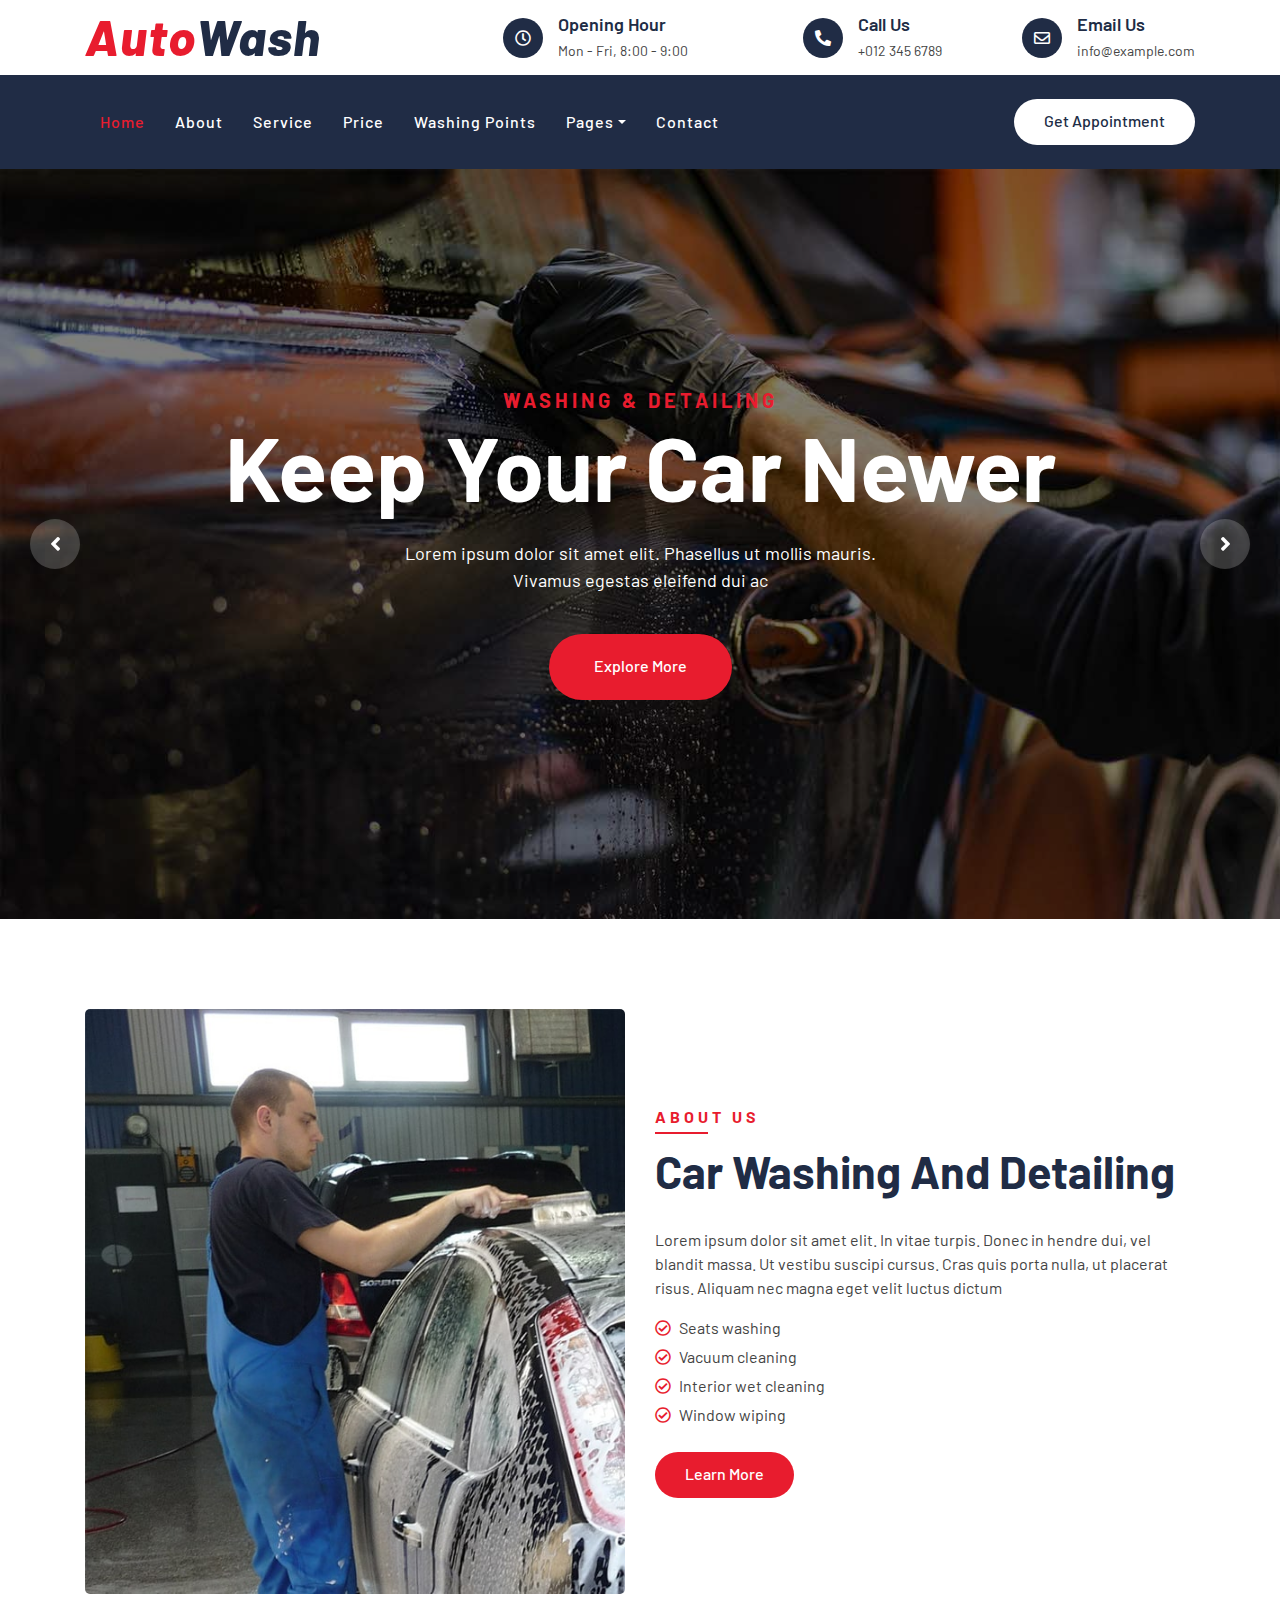
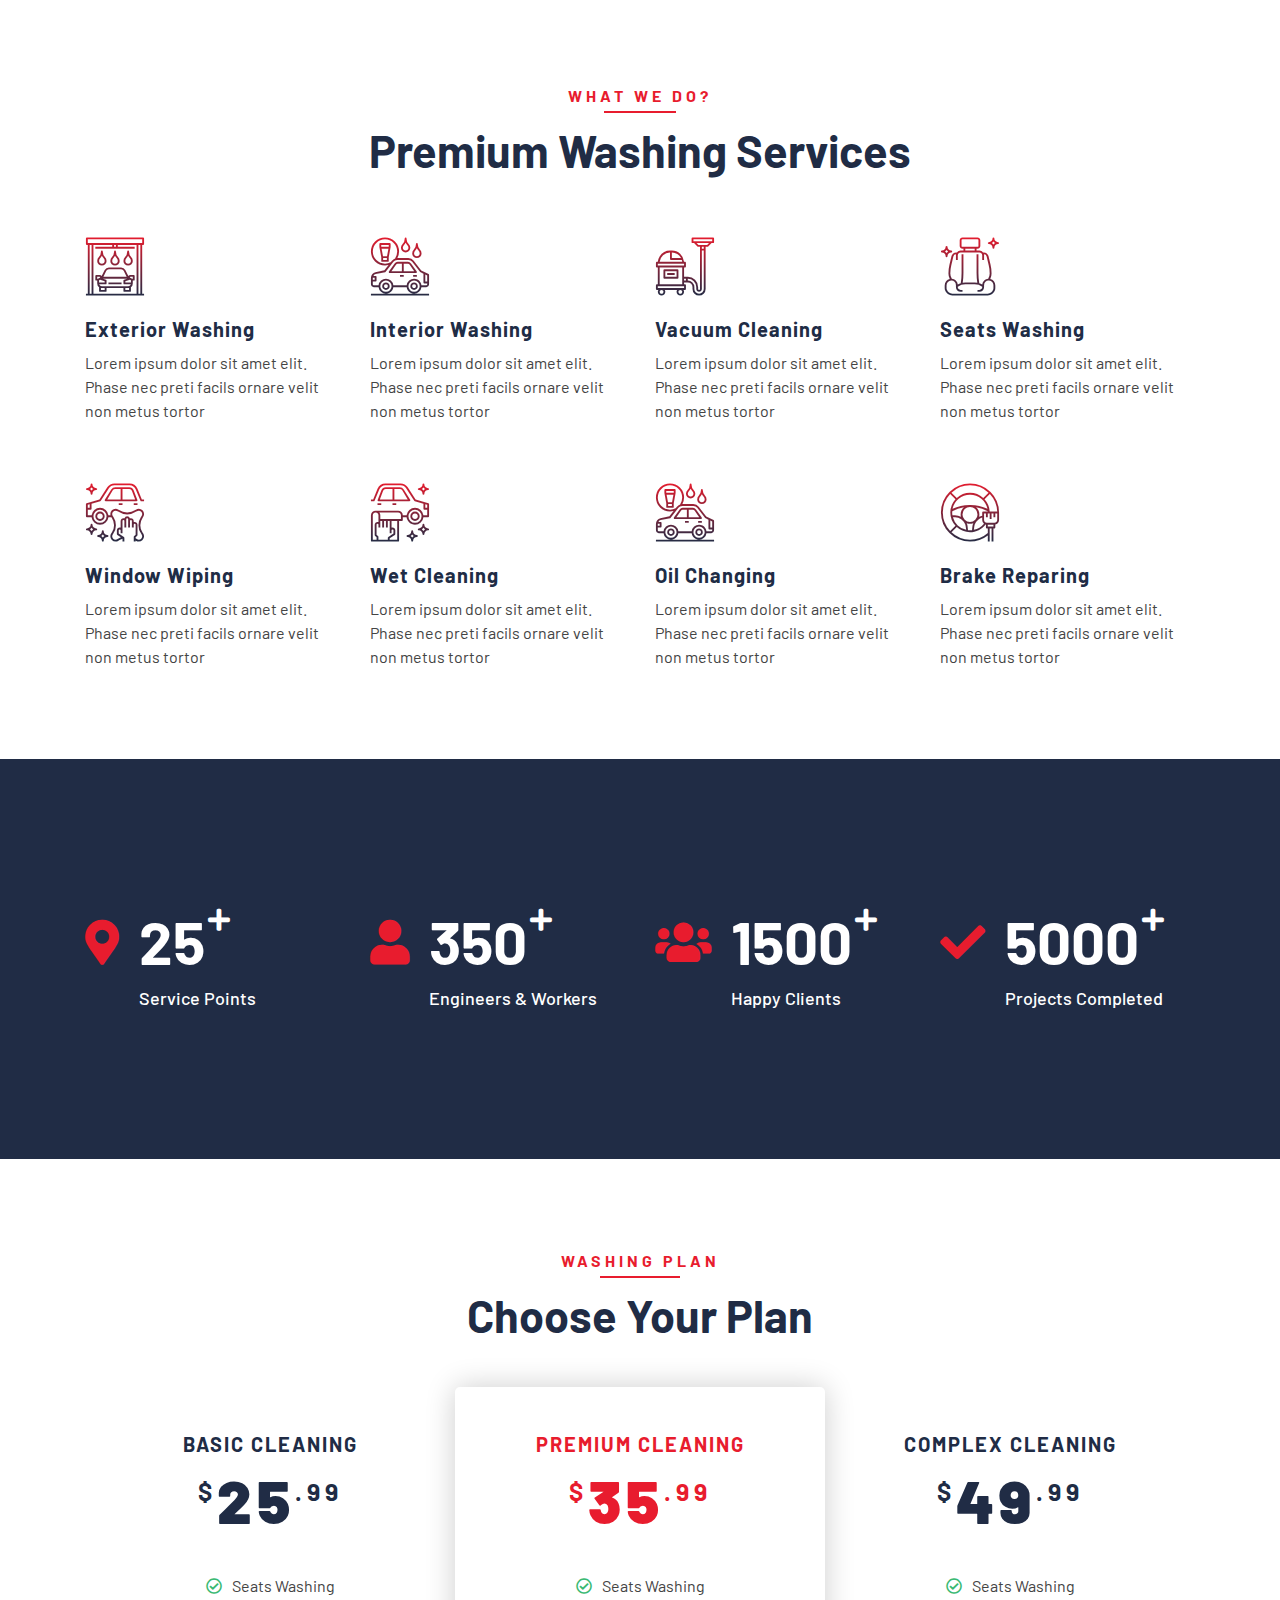
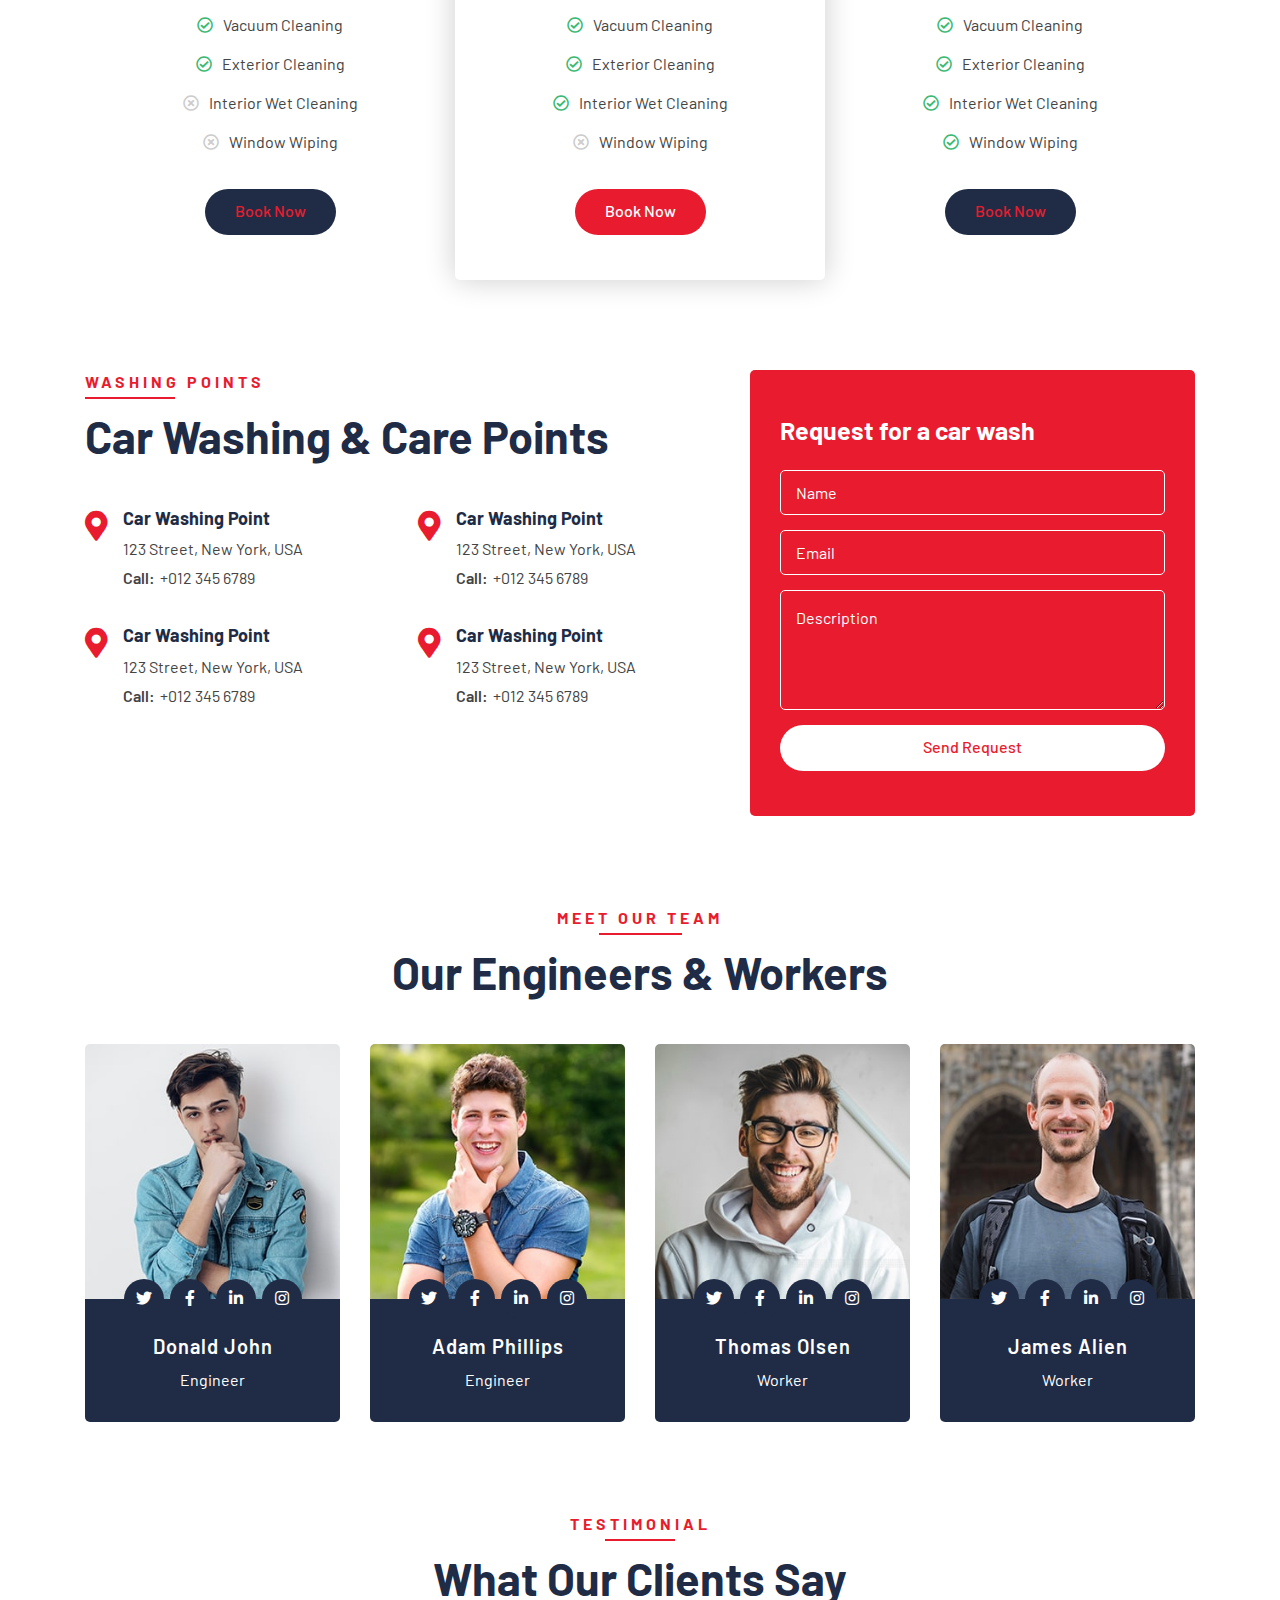
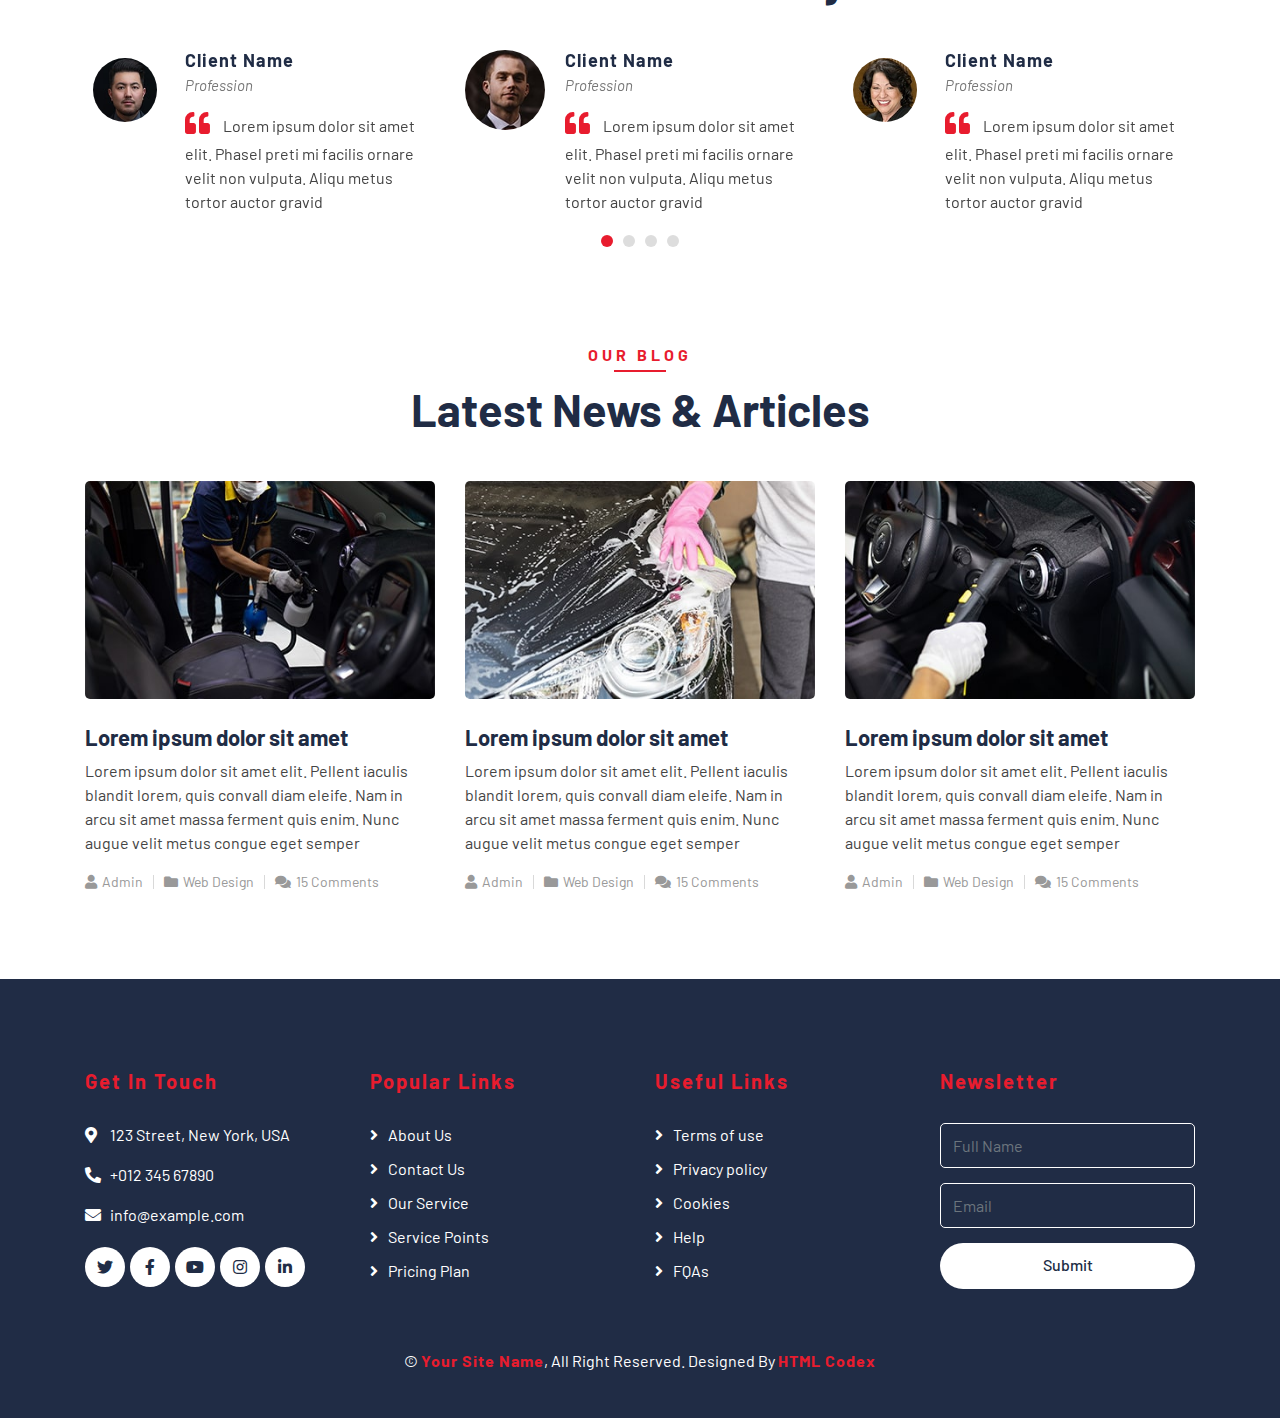
==== index.html @ 530934ae "initial website import" ====
<!DOCTYPE html>
<html lang="en">
    <head>
        <meta charset="utf-8">
        <title>AutoWash - Car Wash Website Template</title>
        <meta content="width=device-width, initial-scale=1.0" name="viewport">
        <meta content="Free Website Template" name="keywords">
        <meta content="Free Website Template" name="description">

        <!-- Favicon -->
        <link href="img/favicon.ico" rel="icon">

        <!-- Google Font -->
        <link href="https://fonts.googleapis.com/css2?family=Barlow:wght@400;500;600;700;800;900&display=swap" rel="stylesheet"> 
        
        <!-- CSS Libraries -->
        <link href="https://stackpath.bootstrapcdn.com/bootstrap/4.4.1/css/bootstrap.min.css" rel="stylesheet">
        <link href="https://cdnjs.cloudflare.com/ajax/libs/font-awesome/5.10.0/css/all.min.css" rel="stylesheet">
        <link href="lib/flaticon/font/flaticon.css" rel="stylesheet">
        <link href="lib/animate/animate.min.css" rel="stylesheet">
        <link href="lib/owlcarousel/assets/owl.carousel.min.css" rel="stylesheet">

        <!-- Template Stylesheet -->
        <link href="css/style.css" rel="stylesheet">
    </head>

    <body>
        <!-- Top Bar Start -->
        <div class="top-bar">
            <div class="container">
                <div class="row align-items-center">
                    <div class="col-lg-4 col-md-12">
                        <div class="logo">
                            <a href="index.html">
                                <h1>Auto<span>Wash</span></h1>
                                <!-- <img src="img/logo.jpg" alt="Logo"> -->
                            </a>
                        </div>
                    </div>
                    <div class="col-lg-8 col-md-7 d-none d-lg-block">
                        <div class="row">
                            <div class="col-4">
                                <div class="top-bar-item">
                                    <div class="top-bar-icon">
                                        <i class="far fa-clock"></i>
                                    </div>
                                    <div class="top-bar-text">
                                        <h3>Opening Hour</h3>
                                        <p>Mon - Fri, 8:00 - 9:00</p>
                                    </div>
                                </div>
                            </div>
                            <div class="col-4">
                                <div class="top-bar-item">
                                    <div class="top-bar-icon">
                                        <i class="fa fa-phone-alt"></i>
                                    </div>
                                    <div class="top-bar-text">
                                        <h3>Call Us</h3>
                                        <p>+012 345 6789</p>
                                    </div>
                                </div>
                            </div>
                            <div class="col-4">
                                <div class="top-bar-item">
                                    <div class="top-bar-icon">
                                        <i class="far fa-envelope"></i>
                                    </div>
                                    <div class="top-bar-text">
                                        <h3>Email Us</h3>
                                        <p>info@example.com</p>
                                    </div>
                                </div>
                            </div>
                        </div>
                    </div>
                </div>
            </div>
        </div>
        <!-- Top Bar End -->

        <!-- Nav Bar Start -->
        <div class="nav-bar">
            <div class="container">
                <nav class="navbar navbar-expand-lg bg-dark navbar-dark">
                    <a href="#" class="navbar-brand">MENU</a>
                    <button type="button" class="navbar-toggler" data-toggle="collapse" data-target="#navbarCollapse">
                        <span class="navbar-toggler-icon"></span>
                    </button>

                    <div class="collapse navbar-collapse justify-content-between" id="navbarCollapse">
                        <div class="navbar-nav mr-auto">
                            <a href="index.html" class="nav-item nav-link active">Home</a>
                            <a href="about.html" class="nav-item nav-link">About</a>
                            <a href="service.html" class="nav-item nav-link">Service</a>
                            <a href="price.html" class="nav-item nav-link">Price</a>
                            <a href="location.html" class="nav-item nav-link">Washing Points</a>
                            <div class="nav-item dropdown">
                                <a href="#" class="nav-link dropdown-toggle" data-toggle="dropdown">Pages</a>
                                <div class="dropdown-menu">
                                    <a href="blog.html" class="dropdown-item">Blog Grid</a>
                                    <a href="single.html" class="dropdown-item">Detail Page</a>
                                    <a href="team.html" class="dropdown-item">Team Member</a>
                                    <a href="booking.html" class="dropdown-item">Schedule Booking</a>
                                </div>
                            </div>
                            <a href="contact.html" class="nav-item nav-link">Contact</a>
                        </div>
                        <div class="ml-auto">
                            <a class="btn btn-custom" href="#">Get Appointment</a>
                        </div>
                    </div>
                </nav>
            </div>
        </div>
        <!-- Nav Bar End -->


        <!-- Carousel Start -->
        <div class="carousel">
            <div class="container-fluid">
                <div class="owl-carousel">
                    <div class="carousel-item">
                        <div class="carousel-img">
                            <img src="img/carousel-1.jpg" alt="Image">
                        </div>
                        <div class="carousel-text">
                            <h3>Washing & Detailing</h3>
                            <h1>Keep your Car Newer</h1>
                            <p>
                                Lorem ipsum dolor sit amet elit. Phasellus ut mollis mauris. Vivamus egestas eleifend dui ac
                            </p>
                            <a class="btn btn-custom" href="">Explore More</a>
                        </div>
                    </div>
                    <div class="carousel-item">
                        <div class="carousel-img">
                            <img src="img/carousel-2.jpg" alt="Image">
                        </div>
                        <div class="carousel-text">
                            <h3>Washing & Detailing</h3>
                            <h1>Quality service for you</h1>
                            <p>
                                Morbi sagittis turpis id suscipit feugiat. Suspendisse eu augue urna. Morbi sagittis orci sodales
                            </p>
                            <a class="btn btn-custom" href="">Explore More</a>
                        </div>
                    </div>
                    <div class="carousel-item">
                        <div class="carousel-img">
                            <img src="img/carousel-3.jpg" alt="Image">
                        </div>
                        <div class="carousel-text">
                            <h3>Washing & Detailing</h3>
                            <h1>Exterior & Interior Washing</h1>
                            <p>
                                Sed ultrices, est eget feugiat accumsan, dui nibh egestas tortor, ut rhoncus nibh ligula euismod quam
                            </p>
                            <a class="btn btn-custom" href="">Explore More</a>
                        </div>
                    </div>
                </div>
            </div>
        </div>
        <!-- Carousel End -->
        

        <!-- About Start -->
        <div class="about">
            <div class="container">
                <div class="row align-items-center">
                    <div class="col-lg-6">
                        <div class="about-img">
                            <img src="img/about.jpg" alt="Image">
                        </div>
                    </div>
                    <div class="col-lg-6">
                        <div class="section-header text-left">
                            <p>About Us</p>
                            <h2>car washing and detailing</h2>
                        </div>
                        <div class="about-content">
                            <p>
                                Lorem ipsum dolor sit amet elit. In vitae turpis. Donec in hendre dui, vel blandit massa. Ut vestibu suscipi cursus. Cras quis porta nulla, ut placerat risus. Aliquam nec magna eget velit luctus dictum
                            </p>
                            <ul>
                                <li><i class="far fa-check-circle"></i>Seats washing</li>
                                <li><i class="far fa-check-circle"></i>Vacuum cleaning</li>
                                <li><i class="far fa-check-circle"></i>Interior wet cleaning</li>
                                <li><i class="far fa-check-circle"></i>Window wiping</li>
                            </ul>
                            <a class="btn btn-custom" href="">Learn More</a>
                        </div>
                    </div>
                </div>
            </div>
        </div>
        <!-- About End -->


        <!-- Service Start -->
        <div class="service">
            <div class="container">
                <div class="section-header text-center">
                    <p>What We Do?</p>
                    <h2>Premium Washing Services</h2>
                </div>
                <div class="row">
                    <div class="col-lg-3 col-md-6">
                        <div class="service-item">
                            <i class="flaticon-car-wash-1"></i>
                            <h3>Exterior Washing</h3>
                            <p>Lorem ipsum dolor sit amet elit. Phase nec preti facils ornare velit non metus tortor</p>
                        </div>
                    </div>
                    <div class="col-lg-3 col-md-6">
                        <div class="service-item">
                            <i class="flaticon-car-wash"></i>
                            <h3>Interior Washing</h3>
                            <p>Lorem ipsum dolor sit amet elit. Phase nec preti facils ornare velit non metus tortor</p>
                        </div>
                    </div>
                    <div class="col-lg-3 col-md-6">
                        <div class="service-item">
                            <i class="flaticon-vacuum-cleaner"></i>
                            <h3>Vacuum Cleaning</h3>
                            <p>Lorem ipsum dolor sit amet elit. Phase nec preti facils ornare velit non metus tortor</p>
                        </div>
                    </div>
                    <div class="col-lg-3 col-md-6">
                        <div class="service-item">
                            <i class="flaticon-seat"></i>
                            <h3>Seats Washing</h3>
                            <p>Lorem ipsum dolor sit amet elit. Phase nec preti facils ornare velit non metus tortor</p>
                        </div>
                    </div>
                    <div class="col-lg-3 col-md-6">
                        <div class="service-item">
                            <i class="flaticon-car-service"></i>
                            <h3>Window Wiping</h3>
                            <p>Lorem ipsum dolor sit amet elit. Phase nec preti facils ornare velit non metus tortor</p>
                        </div>
                    </div>
                    <div class="col-lg-3 col-md-6">
                        <div class="service-item">
                            <i class="flaticon-car-service-2"></i>
                            <h3>Wet Cleaning</h3>
                            <p>Lorem ipsum dolor sit amet elit. Phase nec preti facils ornare velit non metus tortor</p>
                        </div>
                    </div>
                    <div class="col-lg-3 col-md-6">
                        <div class="service-item">
                            <i class="flaticon-car-wash"></i>
                            <h3>Oil Changing</h3>
                            <p>Lorem ipsum dolor sit amet elit. Phase nec preti facils ornare velit non metus tortor</p>
                        </div>
                    </div>
                    <div class="col-lg-3 col-md-6">
                        <div class="service-item">
                            <i class="flaticon-brush-1"></i>
                            <h3>Brake Reparing</h3>
                            <p>Lorem ipsum dolor sit amet elit. Phase nec preti facils ornare velit non metus tortor</p>
                        </div>
                    </div>
                </div>
            </div>
        </div>
        <!-- Service End -->
        
        
        <!-- Facts Start -->
        <div class="facts" data-parallax="scroll" data-image-src="img/facts.jpg">
            <div class="container">
                <div class="row">
                    <div class="col-lg-3 col-md-6">
                        <div class="facts-item">
                            <i class="fa fa-map-marker-alt"></i>
                            <div class="facts-text">
                                <h3 data-toggle="counter-up">25</h3>
                                <p>Service Points</p>
                            </div>
                        </div>
                    </div>
                    <div class="col-lg-3 col-md-6">
                        <div class="facts-item">
                            <i class="fa fa-user"></i>
                            <div class="facts-text">
                                <h3 data-toggle="counter-up">350</h3>
                                <p>Engineers & Workers</p>
                            </div>
                        </div>
                    </div>
                    <div class="col-lg-3 col-md-6">
                        <div class="facts-item">
                            <i class="fa fa-users"></i>
                            <div class="facts-text">
                                <h3 data-toggle="counter-up">1500</h3>
                                <p>Happy Clients</p>
                            </div>
                        </div>
                    </div>
                    <div class="col-lg-3 col-md-6">
                        <div class="facts-item">
                            <i class="fa fa-check"></i>
                            <div class="facts-text">
                                <h3 data-toggle="counter-up">5000</h3>
                                <p>Projects Completed</p>
                            </div>
                        </div>
                    </div>
                </div>
            </div>
        </div>
        <!-- Facts End -->
        
        
        <!-- Price Start -->
        <div class="price">
            <div class="container">
                <div class="section-header text-center">
                    <p>Washing Plan</p>
                    <h2>Choose Your Plan</h2>
                </div>
                <div class="row">
                    <div class="col-md-4">
                        <div class="price-item">
                            <div class="price-header">
                                <h3>Basic Cleaning</h3>
                                <h2><span>$</span><strong>25</strong><span>.99</span></h2>
                            </div>
                            <div class="price-body">
                                <ul>
                                    <li><i class="far fa-check-circle"></i>Seats Washing</li>
                                    <li><i class="far fa-check-circle"></i>Vacuum Cleaning</li>
                                    <li><i class="far fa-check-circle"></i>Exterior Cleaning</li>
                                    <li><i class="far fa-times-circle"></i>Interior Wet Cleaning</li>
                                    <li><i class="far fa-times-circle"></i>Window Wiping</li>
                                </ul>
                            </div>
                            <div class="price-footer">
                                <a class="btn btn-custom" href="">Book Now</a>
                            </div>
                        </div>
                    </div>
                    <div class="col-md-4">
                        <div class="price-item featured-item">
                            <div class="price-header">
                                <h3>Premium Cleaning</h3>
                                <h2><span>$</span><strong>35</strong><span>.99</span></h2>
                            </div>
                            <div class="price-body">
                                <ul>
                                    <li><i class="far fa-check-circle"></i>Seats Washing</li>
                                    <li><i class="far fa-check-circle"></i>Vacuum Cleaning</li>
                                    <li><i class="far fa-check-circle"></i>Exterior Cleaning</li>
                                    <li><i class="far fa-check-circle"></i>Interior Wet Cleaning</li>
                                    <li><i class="far fa-times-circle"></i>Window Wiping</li>
                                </ul>
                            </div>
                            <div class="price-footer">
                                <a class="btn btn-custom" href="">Book Now</a>
                            </div>
                        </div>
                    </div>
                    <div class="col-md-4">
                        <div class="price-item">
                            <div class="price-header">
                                <h3>Complex Cleaning</h3>
                                <h2><span>$</span><strong>49</strong><span>.99</span></h2>
                            </div>
                            <div class="price-body">
                                <ul>
                                    <li><i class="far fa-check-circle"></i>Seats Washing</li>
                                    <li><i class="far fa-check-circle"></i>Vacuum Cleaning</li>
                                    <li><i class="far fa-check-circle"></i>Exterior Cleaning</li>
                                    <li><i class="far fa-check-circle"></i>Interior Wet Cleaning</li>
                                    <li><i class="far fa-check-circle"></i>Window Wiping</li>
                                </ul>
                            </div>
                            <div class="price-footer">
                                <a class="btn btn-custom" href="">Book Now</a>
                            </div>
                        </div>
                    </div>
                </div>
            </div>
        </div>
        <!-- Price End -->
        
        
        <!-- Location Start -->
        <div class="location">
            <div class="container">
                <div class="row">
                    <div class="col-lg-7">
                        <div class="section-header text-left">
                            <p>Washing Points</p>
                            <h2>Car Washing & Care Points</h2>
                        </div>
                        <div class="row">
                            <div class="col-md-6">
                                <div class="location-item">
                                    <i class="fa fa-map-marker-alt"></i>
                                    <div class="location-text">
                                        <h3>Car Washing Point</h3>
                                        <p>123 Street, New York, USA</p>
                                        <p><strong>Call:</strong>+012 345 6789</p>
                                    </div>
                                </div>
                            </div>
                            <div class="col-md-6">
                                <div class="location-item">
                                    <i class="fa fa-map-marker-alt"></i>
                                    <div class="location-text">
                                        <h3>Car Washing Point</h3>
                                        <p>123 Street, New York, USA</p>
                                        <p><strong>Call:</strong>+012 345 6789</p>
                                    </div>
                                </div>
                            </div>
                            <div class="col-md-6">
                                <div class="location-item">
                                    <i class="fa fa-map-marker-alt"></i>
                                    <div class="location-text">
                                        <h3>Car Washing Point</h3>
                                        <p>123 Street, New York, USA</p>
                                        <p><strong>Call:</strong>+012 345 6789</p>
                                    </div>
                                </div>
                            </div>
                            <div class="col-md-6">
                                <div class="location-item">
                                    <i class="fa fa-map-marker-alt"></i>
                                    <div class="location-text">
                                        <h3>Car Washing Point</h3>
                                        <p>123 Street, New York, USA</p>
                                        <p><strong>Call:</strong>+012 345 6789</p>
                                    </div>
                                </div>
                            </div>
                        </div>
                    </div>
                    <div class="col-lg-5">
                        <div class="location-form">
                            <h3>Request for a car wash</h3>
                            <form>
                                <div class="control-group">
                                    <input type="text" class="form-control" placeholder="Name" required="required" />
                                </div>
                                <div class="control-group">
                                    <input type="email" class="form-control" placeholder="Email" required="required" />
                                </div>
                                <div class="control-group">
                                    <textarea class="form-control" placeholder="Description" required="required"></textarea>
                                </div>
                                <div>
                                    <button class="btn btn-custom" type="submit">Send Request</button>
                                </div>
                            </form>
                        </div>
                    </div>
                </div>
            </div>
        </div>
        <!-- Location End -->


        <!-- Team Start -->
        <div class="team">
            <div class="container">
                <div class="section-header text-center">
                    <p>Meet Our Team</p>
                    <h2>Our Engineers & Workers</h2>
                </div>
                <div class="row">
                    <div class="col-lg-3 col-md-6">
                        <div class="team-item">
                            <div class="team-img">
                                <img src="img/team-1.jpg" alt="Team Image">
                            </div>
                            <div class="team-text">
                                <h2>Donald John</h2>
                                <p>Engineer</p>
                                <div class="team-social">
                                    <a href=""><i class="fab fa-twitter"></i></a>
                                    <a href=""><i class="fab fa-facebook-f"></i></a>
                                    <a href=""><i class="fab fa-linkedin-in"></i></a>
                                    <a href=""><i class="fab fa-instagram"></i></a>
                                </div>
                            </div>
                        </div>
                    </div>
                    <div class="col-lg-3 col-md-6">
                        <div class="team-item">
                            <div class="team-img">
                                <img src="img/team-2.jpg" alt="Team Image">
                            </div>
                            <div class="team-text">
                                <h2>Adam Phillips</h2>
                                <p>Engineer</p>
                                <div class="team-social">
                                    <a href=""><i class="fab fa-twitter"></i></a>
                                    <a href=""><i class="fab fa-facebook-f"></i></a>
                                    <a href=""><i class="fab fa-linkedin-in"></i></a>
                                    <a href=""><i class="fab fa-instagram"></i></a>
                                </div>
                            </div>
                        </div>
                    </div>
                    <div class="col-lg-3 col-md-6">
                        <div class="team-item">
                            <div class="team-img">
                                <img src="img/team-3.jpg" alt="Team Image">
                            </div>
                            <div class="team-text">
                                <h2>Thomas Olsen</h2>
                                <p>Worker</p>
                                <div class="team-social">
                                    <a href=""><i class="fab fa-twitter"></i></a>
                                    <a href=""><i class="fab fa-facebook-f"></i></a>
                                    <a href=""><i class="fab fa-linkedin-in"></i></a>
                                    <a href=""><i class="fab fa-instagram"></i></a>
                                </div>
                            </div>
                        </div>
                    </div>
                    <div class="col-lg-3 col-md-6">
                        <div class="team-item">
                            <div class="team-img">
                                <img src="img/team-4.jpg" alt="Team Image">
                            </div>
                            <div class="team-text">
                                <h2>James Alien</h2>
                                <p>Worker</p>
                                <div class="team-social">
                                    <a href=""><i class="fab fa-twitter"></i></a>
                                    <a href=""><i class="fab fa-facebook-f"></i></a>
                                    <a href=""><i class="fab fa-linkedin-in"></i></a>
                                    <a href=""><i class="fab fa-instagram"></i></a>
                                </div>
                            </div>
                        </div>
                    </div>
                </div>
            </div>
        </div>
        <!-- Team End -->
        
        
        <!-- Testimonial Start -->
        <div class="testimonial">
            <div class="container">
                <div class="section-header text-center">
                    <p>Testimonial</p>
                    <h2>What our clients say</h2>
                </div>
                <div class="owl-carousel testimonials-carousel">
                    <div class="testimonial-item">
                        <img src="img/testimonial-1.jpg" alt="Image">
                        <div class="testimonial-text">
                            <h3>Client Name</h3>
                            <h4>Profession</h4>
                            <p>
                                Lorem ipsum dolor sit amet elit. Phasel preti mi facilis ornare velit non vulputa. Aliqu metus tortor auctor gravid
                            </p>
                        </div>
                    </div>
                    <div class="testimonial-item">
                        <img src="img/testimonial-2.jpg" alt="Image">
                        <div class="testimonial-text">
                            <h3>Client Name</h3>
                            <h4>Profession</h4>
                            <p>
                                Lorem ipsum dolor sit amet elit. Phasel preti mi facilis ornare velit non vulputa. Aliqu metus tortor auctor gravid
                            </p>
                        </div>
                    </div>
                    <div class="testimonial-item">
                        <img src="img/testimonial-3.jpg" alt="Image">
                        <div class="testimonial-text">
                            <h3>Client Name</h3>
                            <h4>Profession</h4>
                            <p>
                                Lorem ipsum dolor sit amet elit. Phasel preti mi facilis ornare velit non vulputa. Aliqu metus tortor auctor gravid
                            </p>
                        </div>
                    </div>
                    <div class="testimonial-item">
                        <img src="img/testimonial-4.jpg" alt="Image">
                        <div class="testimonial-text">
                            <h3>Client Name</h3>
                            <h4>Profession</h4>
                            <p>
                                Lorem ipsum dolor sit amet elit. Phasel preti mi facilis ornare velit non vulputa. Aliqu metus tortor auctor gravid
                            </p>
                        </div>
                    </div>
                </div>
            </div>
        </div>
        <!-- Testimonial End -->


        <!-- Blog Start -->
        <div class="blog">
            <div class="container">
                <div class="section-header text-center">
                    <p>Our Blog</p>
                    <h2>Latest news & articles</h2>
                </div>
                <div class="row">
                    <div class="col-lg-4">
                        <div class="blog-item">
                            <div class="blog-img">
                                <img src="img/blog-1.jpg" alt="Image">
                                <div class="meta-date">
                                    <span>01</span>
                                    <strong>Jan</strong>
                                    <span>2045</span>
                                </div>
                            </div>
                            <div class="blog-text">
                                <h3><a href="#">Lorem ipsum dolor sit amet</a></h3>
                                <p>
                                    Lorem ipsum dolor sit amet elit. Pellent iaculis blandit lorem, quis convall diam eleife. Nam in arcu sit amet massa ferment quis enim. Nunc  augue velit metus congue eget semper
                                </p>
                            </div>
                            <div class="blog-meta">
                                <p><i class="fa fa-user"></i><a href="">Admin</a></p>
                                <p><i class="fa fa-folder"></i><a href="">Web Design</a></p>
                                <p><i class="fa fa-comments"></i><a href="">15 Comments</a></p>
                            </div>
                        </div>
                    </div>
                    <div class="col-lg-4">
                        <div class="blog-item">
                            <div class="blog-img">
                                <img src="img/blog-2.jpg" alt="Image">
                                <div class="meta-date">
                                    <span>01</span>
                                    <strong>Jan</strong>
                                    <span>2045</span>
                                </div>
                            </div>
                            <div class="blog-text">
                                <h3><a href="#">Lorem ipsum dolor sit amet</a></h3>
                                <p>
                                    Lorem ipsum dolor sit amet elit. Pellent iaculis blandit lorem, quis convall diam eleife. Nam in arcu sit amet massa ferment quis enim. Nunc  augue velit metus congue eget semper
                                </p>
                            </div>
                            <div class="blog-meta">
                                <p><i class="fa fa-user"></i><a href="">Admin</a></p>
                                <p><i class="fa fa-folder"></i><a href="">Web Design</a></p>
                                <p><i class="fa fa-comments"></i><a href="">15 Comments</a></p>
                            </div>
                        </div>
                    </div>
                    <div class="col-lg-4">
                        <div class="blog-item">
                            <div class="blog-img">
                                <img src="img/blog-3.jpg" alt="Image">
                                <div class="meta-date">
                                    <span>01</span>
                                    <strong>Jan</strong>
                                    <span>2045</span>
                                </div>
                            </div>
                            <div class="blog-text">
                                <h3><a href="#">Lorem ipsum dolor sit amet</a></h3>
                                <p>
                                    Lorem ipsum dolor sit amet elit. Pellent iaculis blandit lorem, quis convall diam eleife. Nam in arcu sit amet massa ferment quis enim. Nunc  augue velit metus congue eget semper
                                </p>
                            </div>
                            <div class="blog-meta">
                                <p><i class="fa fa-user"></i><a href="">Admin</a></p>
                                <p><i class="fa fa-folder"></i><a href="">Web Design</a></p>
                                <p><i class="fa fa-comments"></i><a href="">15 Comments</a></p>
                            </div>
                        </div>
                    </div>
                </div>
            </div>
        </div>
        <!-- Blog End -->


        <!-- Footer Start -->
        <div class="footer">
            <div class="container">
                <div class="row">
                    <div class="col-lg-3 col-md-6">
                        <div class="footer-contact">
                            <h2>Get In Touch</h2>
                            <p><i class="fa fa-map-marker-alt"></i>123 Street, New York, USA</p>
                            <p><i class="fa fa-phone-alt"></i>+012 345 67890</p>
                            <p><i class="fa fa-envelope"></i>info@example.com</p>
                            <div class="footer-social">
                                <a class="btn" href=""><i class="fab fa-twitter"></i></a>
                                <a class="btn" href=""><i class="fab fa-facebook-f"></i></a>
                                <a class="btn" href=""><i class="fab fa-youtube"></i></a>
                                <a class="btn" href=""><i class="fab fa-instagram"></i></a>
                                <a class="btn" href=""><i class="fab fa-linkedin-in"></i></a>
                            </div>
                        </div>
                    </div>
                    <div class="col-lg-3 col-md-6">
                        <div class="footer-link">
                            <h2>Popular Links</h2>
                            <a href="">About Us</a>
                            <a href="">Contact Us</a>
                            <a href="">Our Service</a>
                            <a href="">Service Points</a>
                            <a href="">Pricing Plan</a>
                        </div>
                    </div>
                    <div class="col-lg-3 col-md-6">
                        <div class="footer-link">
                            <h2>Useful Links</h2>
                            <a href="">Terms of use</a>
                            <a href="">Privacy policy</a>
                            <a href="">Cookies</a>
                            <a href="">Help</a>
                            <a href="">FQAs</a>
                        </div>
                    </div>
                    <div class="col-lg-3 col-md-6">
                        <div class="footer-newsletter">
                            <h2>Newsletter</h2>
                            <form>
                                <input class="form-control" placeholder="Full Name">
                                <input class="form-control" placeholder="Email">
                                <button class="btn btn-custom">Submit</button>
                            </form>
                        </div>
                    </div>
                </div>
            </div>
            <div class="container copyright">
                <p>&copy; <a href="#">Your Site Name</a>, All Right Reserved. Designed By <a href="https://htmlcodex.com">HTML Codex</a></p>
            </div>
        </div>
        <!-- Footer End -->
        
        <!-- Back to top button -->
        <a href="#" class="back-to-top"><i class="fa fa-chevron-up"></i></a>
        
        <!-- Pre Loader -->
        <div id="loader" class="show">
            <div class="loader"></div>
        </div>

        <!-- JavaScript Libraries -->
        <script src="https://code.jquery.com/jquery-3.4.1.min.js"></script>
        <script src="https://stackpath.bootstrapcdn.com/bootstrap/4.4.1/js/bootstrap.bundle.min.js"></script>
        <script src="lib/easing/easing.min.js"></script>
        <script src="lib/owlcarousel/owl.carousel.min.js"></script>
        <script src="lib/waypoints/waypoints.min.js"></script>
        <script src="lib/counterup/counterup.min.js"></script>
        
        <!-- Contact Javascript File -->
        <script src="mail/jqBootstrapValidation.min.js"></script>
        <script src="mail/contact.js"></script>

        <!-- Template Javascript -->
        <script src="js/main.js"></script>
    </body>
</html>
---- lib/flaticon/font/flaticon.css ----
/*
  	Flaticon icon font: Flaticon
  	Creation date: 11/10/2020 08:08
  	*/

@font-face {
  font-family: "Flaticon";
  src: url("./Flaticon.eot");
  src: url("./Flaticon.eot?#iefix") format("embedded-opentype"),
       url("./Flaticon.woff2") format("woff2"),
       url("./Flaticon.woff") format("woff"),
       url("./Flaticon.ttf") format("truetype"),
       url("./Flaticon.svg#Flaticon") format("svg");
  font-weight: normal;
  font-style: normal;
}

@media screen and (-webkit-min-device-pixel-ratio:0) {
  @font-face {
    font-family: "Flaticon";
    src: url("./Flaticon.svg#Flaticon") format("svg");
  }
}

[class^="flaticon-"]:before, [class*=" flaticon-"]:before,
[class^="flaticon-"]:after, [class*=" flaticon-"]:after {   
  font-family: Flaticon;
        font-size: 20px;
font-style: normal;
margin-left: 20px;
}

.flaticon-car-wash-1:before { content: "\f100"; }
.flaticon-car-service:before { content: "\f101"; }
.flaticon-seat:before { content: "\f102"; }
.flaticon-car-service-1:before { content: "\f103"; }
.flaticon-car-wash:before { content: "\f104"; }
.flaticon-brush:before { content: "\f105"; }
.flaticon-vacuum-cleaner:before { content: "\f106"; }
.flaticon-brush-1:before { content: "\f107"; }
.flaticon-car-service-2:before { content: "\f108"; }
.flaticon-car-service-3:before { content: "\f109"; }
---- css/style.css ----
/*******************************/
/********* General CSS *********/
/*******************************/
body {
    color: #444444;
    font-weight: 400;
    background: #ffffff;
    font-family: 'Barlow', sans-serif;
}

h1,
h2, 
h3, 
h4,
h5, 
h6 {
    color: #202C45;
}

a {
    color: #202C45;
    transition: .3s;
}

a:hover,
a:active,
a:focus {
    color: #E81C2E;
    outline: none;
    text-decoration: none;
}

.btn.btn-custom {
    padding: 10px 30px 12px 30px;
    text-align: center; 
    font-size: 16px;
    font-weight: 500;
    color: #ffffff;
    background: #E81C2E;
    border: none;
    border-radius: 60px;
    box-shadow: inset 0 0 0 0 #202C45;
    transition: ease-out 0.5s;
    -webkit-transition: ease-out 0.5s;
    -moz-transition: ease-out 0.5s;
}

.btn.btn-custom:hover {
    color: #E81C2E;
    background: #202C45;
    box-shadow: inset 200px 0 0 0 #202C45;
}

.btn:focus,
.form-control:focus {
    box-shadow: none;
}

.container-fluid {
    max-width: 1366px;
}

[class^="flaticon-"]:before, [class*=" flaticon-"]:before,
[class^="flaticon-"]:after, [class*=" flaticon-"]:after {   
    font-size: inherit;
    margin-left: 0;
}


/**********************************/
/****** Loader & Back to Top ******/
/**********************************/
#loader {
    position: fixed;
    top: 0;
    right: 0;
    bottom: 0;
    left: 0;
    display: flex;
    align-items: center;
    justify-content: center;
    background: #ffffff;
    opacity: 0;
    visibility: hidden;
    -webkit-transition: opacity .3s ease-out, visibility 0s linear .3s;
    -o-transition: opacity .3s ease-out, visibility 0s linear .3s;
    transition: opacity .3s ease-out, visibility 0s linear .3s;
    z-index: 999;
}

#loader.show {
    -webkit-transition: opacity .6s ease-out, visibility 0s linear 0s;
    -o-transition: opacity .6s ease-out, visibility 0s linear 0s;
    transition: opacity .6s ease-out, visibility 0s linear 0s;
    visibility: visible;
    opacity: 1;
}

#loader .loader {
    position: relative;
    width: 45px;
    height: 45px;
    border: 5px solid #dddddd;
    border-top: 5px solid #E81C2E;
    border-radius: 50%;
    -webkit-animation: spin 2s linear infinite;
    animation: spin 2s linear infinite;
}

@-webkit-keyframes spin {
    0% { -webkit-transform: rotate(0deg); }
    100% { -webkit-transform: rotate(360deg); }
}

@keyframes spin {
    0% { transform: rotate(0deg); }
    100% { transform: rotate(360deg); }
}

.back-to-top {
    position: fixed;
    display: none;
    width: 44px;
    height: 44px;
    text-align: center;
    line-height: 1;
    font-size: 22px;
    right: 15px;
    bottom: 15px;
    transition: .5s;
    background: #E81C2E;
    border-radius: 44px;
    z-index: 9;
}

.back-to-top i {
    color: #ffffff;
    padding-top: 10px;
}

.back-to-top:hover {
    background: #202C45;
}


/**********************************/
/********** Top Bar CSS ***********/
/**********************************/
.top-bar {
    position: relative;
    height: 75px;
    display: flex;
    align-items: center;
    background: #ffffff;
}

.top-bar .logo {
    text-align: left;
    overflow: hidden;
}

.top-bar .logo h1 {
    margin: -4px 0 0 0;
    color: #E81C2E;
    font-size: 50px;
    line-height: 50px;
    font-weight: 800;
    letter-spacing: 1px;
    font-style: italic;
}

.top-bar .logo h1 span {
    color: #202C45;
}

.top-bar .logo img {
    max-width: 100%;
    max-height: 60px;
}

.top-bar .top-bar-item {
    display: flex;
    align-items: center;
    justify-content: flex-end;
}

.top-bar .top-bar-icon {
    width: 40px;
    height: 40px;
    display: flex;
    align-items: center;
    justify-content: center;
    background: #202C45;
    border-radius: 40px;
}

.top-bar .top-bar-icon i {
    margin: 0;
    color: #ffffff;
    font-size: 16px;
}

.top-bar .top-bar-text {
    padding-left: 15px;
}

.top-bar .top-bar-text h3 {
    margin: 0 0 5px 0;
    font-size: 18px;
    font-weight: 600;
}

.top-bar .top-bar-text p {
    margin: 0;
    font-size: 14px;
    font-weight: 400;
}

@media (max-width: 991.98px) {
    .top-bar .logo {
        text-align: center;
    }
}


/**********************************/
/*********** Nav Bar CSS **********/
/**********************************/
.nav-bar {
    position: relative;
    background: #202C45;
}

.nav-bar.nav-sticky {
    position: fixed;
    width: 100%;
    top: 0;
    left: 0;
    box-shadow: 0 2px 5px rgba(0, 0, 0, .3);
    z-index: 999;
}

.nav-bar .navbar {
    padding: 20px 0;
    background: #202C45 !important;
    transition: .3s;
}

.nav-bar.nav-sticky .navbar {
    padding: 5px 0;
}

.navbar-dark .navbar-nav .nav-link,
.navbar-dark .navbar-nav .nav-link:focus,
.navbar-dark .navbar-nav .nav-link:hover,
.navbar-dark .navbar-nav .nav-link.active {
    color: #ffffff;
    padding: 15px;
    font-weight: 500;
    letter-spacing: 1px;
}

.navbar-dark .navbar-nav .nav-link:hover,
.navbar-dark .navbar-nav .nav-link.active {
    color: #E81C2E;
}

.nav-bar .dropdown-menu {
    margin-top: 0;
    border: 0;
    border-radius: 0;
    background: #f8f9fa;
}

.nav-bar .btn.btn-custom {
    color: #202C45;
    background: #ffffff;
    box-shadow: inset 0 0 0 0 #E81C2E;
}

.nav-bar .btn:hover {
    color: #ffffff;
    background: #E81C2E;
    box-shadow: inset 200px 0 0 0 #E81C2E;
}

@media (min-width: 992px) {
    .nav-bar .navbar-brand {
        display: none;
    }
}

@media (max-width: 991.98px) {
    .navbar-dark .navbar-nav .nav-link,
    .navbar-dark .navbar-nav .nav-link:focus,
    .navbar-dark .navbar-nav .nav-link:hover,
    .navbar-dark .navbar-nav .nav-link.active {
        padding: 5px 0;
    }
    
    .nav-bar .dropdown-menu {
        box-shadow: none;
    }
    
    .nav-bar .btn {
        display: none;
    }
}


/*******************************/
/********** Hero CSS ***********/
/*******************************/
.carousel {
    position: relative;
    width: 100%;
    min-height: 400px;
    background: #ffffff;
    margin-bottom: 45px;
}

.carousel .container-fluid {
    padding: 0;
}

.carousel .carousel-item {
    position: relative;
    width: 100%;
    min-height: 400px;
    display: flex;
    align-items: center;
    justify-content: center;
    flex-direction: column;
}

.carousel .carousel-img {
    position: relative;
    width: 100%;
    height: 100%;
    min-height: 400px;
    text-align: right;
    overflow: hidden;
}

.carousel .carousel-img::after {
    position: absolute;
    content: "";
    top: 0;
    right: 0;
    bottom: 0;
    left: 0;
    background: rgba(0, 0, 0, .5);
    z-index: 1;
}

.carousel .carousel-img img {
    width: 100%;
    height: 100%;
    object-fit: cover;
}

.carousel .carousel-text {
    position: absolute;
    max-width: 992px;
    padding: 0 15px;
    text-align: center;
    display: flex;
    align-items: center;
    justify-content: center;
    flex-direction: column;
    z-index: 2;
}

.carousel .carousel-text h3 {
    color: #E81C2E;
    font-size: 20px;
    font-weight: 700;
    letter-spacing: 4px;
    text-transform: uppercase;
    margin-bottom: 0px;
}

.carousel .carousel-text h1 {
    color: #ffffff;
    font-size: 90px;
    font-weight: 700;
    margin-bottom: 20px;
    text-transform: capitalize;
}

.carousel .carousel-text p {
    max-width: 500px;
    color: #ffffff;
    font-size: 18px;
    margin-bottom: 40px;
}

.carousel .btn.btn-custom {
    padding: 20px 45px 22px 45px;
    color: #ffffff;
}

.carousel .btn.btn-custom:hover {
    color: #E81C2E;
}

.carousel .owl-nav {
    position: absolute;
    width: 100%;
    height: 50px;
    top: calc(50% - 25px);
    left: 0;
    display: flex;
    justify-content: space-between;
    z-index: 9;
}

.carousel .owl-nav .owl-prev,
.carousel .owl-nav .owl-next {
    width: 50px;
    height: 50px;
    display: flex;
    align-items: center;
    justify-content: center;
    color: #ffffff;
    border-radius: 50px;
    background: rgba(256, 256, 256, .2);
    font-size: 22px;
    transition: .5s;
}

.carousel .owl-nav .owl-prev {
    margin-left: 30px;
}

.carousel .owl-nav .owl-next {
    margin-right: 30px;
}

.carousel .owl-nav .owl-prev:hover,
.carousel .owl-nav .owl-next:hover {
    color: #ffffff;
    background: #E81C2E;
}

.carousel .animated {
    -webkit-animation-duration: 1s;
    animation-duration: 1s;
}

@media (max-width: 991.98px) {
    .carousel .carousel-text h3 {
        margin-bottom: 5px;
    }
    
    .carousel .carousel-text h1 {
        font-size: 60px;
    }
    
    .carousel .carousel-text p {
        font-size: 16px;
    }
    
    .carousel .carousel-text .btn {
        padding: 12px 30px;
        font-size: 15px;
        letter-spacing: 0;
    }
}

@media (max-width: 767.98px) {
    .carousel .carousel-text h3 {
        font-size: 18px;
        letter-spacing: 2px;
        margin-bottom: 15px;
    }
    
    .carousel .carousel-text h1 {
        font-size: 45px;
    }
    
    .carousel .carousel-text .btn {
        padding: 10px 25px;
        font-size: 15px;
        letter-spacing: 0;
    }
}

@media (max-width: 575.98px) {
    .carousel .carousel-text h3 {
        font-size: 14px;
        letter-spacing: 1px;
        margin-bottom: 10px;
    }
    
    .carousel .carousel-text h1 {
        font-size: 30px;
        margin-bottom: 15px;
    }
    
    .carousel .carousel-text p {
        margin-bottom: 25px;
    }
    
    .carousel .carousel-text .btn {
        padding: 8px 20px;
        font-size: 14px;
        letter-spacing: 0;
    }
}


/*******************************/
/******* Page Header CSS *******/
/*******************************/
.page-header {
    position: relative;
    margin-bottom: 45px;
    padding: 90px 0;
    text-align: center;
    background: #202C45;
    border-top: 1px dotted #ffffff;
}

.page-header h2 {
    position: relative;
    color: #ffffff;
    font-size: 60px;
    font-weight: 700;
    margin-bottom: 20px;
    padding-bottom: 5px;
}

.page-header h2::after {
    position: absolute;
    content: "";
    width: 100px;
    height: 2px;
    left: calc(50% - 50px);
    bottom: 0;
    background: #ffffff;
}

.page-header a {
    position: relative;
    padding: 0 12px;
    font-size: 22px;
    color: #ffffff;
}

.page-header a:hover {
    color: #E81C2E;
}

.page-header a::after {
    position: absolute;
    content: "/";
    width: 8px;
    height: 8px;
    top: -2px;
    right: -7px;
    text-align: center;
    color: #ffffff;
}

.page-header a:last-child::after {
    display: none;
}

@media (max-width: 991.98px) {
    .page-header {
        padding: 60px 0;
    }
    
    .page-header h2 {
        font-size: 45px;
    }
    
    .page-header a {
        font-size: 20px;
    }
}

@media (max-width: 767.98px) {
    .page-header {
        padding: 45px 0;
    }
    
    .page-header h2 {
        font-size: 35px;
    }
    
    .page-header a {
        font-size: 18px;
    }
}


/*******************************/
/******* Section Header ********/
/*******************************/
.section-header {
    position: relative;
    width: 100%;
    max-width: 700px;
    margin: 0 auto 45px auto;
}

.section-header p {
    display: inline-block;
    margin-bottom: 10px;
    padding-bottom: 5px;
    position: relative;
    font-size: 16px;
    font-weight: 700;
    letter-spacing: 4px;
    text-transform: uppercase;
    color: #E81C2E;
}

.section-header p::after {
    position: absolute;
    content: "";
    width: 50%;
    height: 2px;
    left: 25%;
    bottom: 0;
    background: #E81C2E;
}

.section-header.text-left p::after {
    left: 0;
}

.section-header.text-right p::after {
    left: 50%;
}

.section-header h2 {
    margin: 0;
    font-size: 45px;
    font-weight: 700;
    text-transform: capitalize;
}

@media (max-width: 991.98px) {
    .section-header h2 {
        font-size: 45px;
    }
}

@media (max-width: 767.98px) {
    .section-header h2 {
        font-size: 40px;
    }
}

@media (max-width: 575.98px) {
    .section-header h2 {
        font-size: 35px;
    }
}


/*******************************/
/********** About CSS **********/
/*******************************/
.about {
    position: relative;
    width: 100%;
    padding: 45px 0 15px 0;
}

.about .section-header {
    margin-bottom: 30px;
    margin-left: 0;
}

.about .about-img img {
    width: 100%;
    border-radius: 5px;
    margin-bottom: 30px;
}

.about .about-content {
    margin-bottom: 30px;
}

.about .about-content ul {
    margin: 0;
    padding: 0;
    list-style: none;
    margin-bottom: 25px;
}

.about .about-content ul li {
    margin-bottom: 5px;
}

.about .about-content ul li i {
    margin-right: 8px;
    color: #E81C2E;
}


/*******************************/
/********* Service CSS *********/
/*******************************/
.service {
    position: relative;
    width: 100%;
    padding: 45px 0 0 0;
}

.service .service-item {
    position: relative;
    width: 100%;
    display: flex;
    flex-direction: column;
    margin-bottom: 45px;
}

.service .service-item i {
    color: #202C45;
    font-size: 75px;
    line-height: 75px;
    margin-bottom: 20px;
}

.service .service-item [class^="flaticon-"]::before {
    margin: 0;
    font-size: 60px;
    line-height: 60px;
    background-image: linear-gradient(#E81C2E, #202C45);
    -webkit-background-clip: text;
    -webkit-text-fill-color: transparent;
    transition: .5s;
}

.service .service-item h3 {
    margin-bottom: 10px;
    font-size: 20px;
    font-weight: 700;
    letter-spacing: 1px;
}

.service .service-item p {
    margin: 0;
}


/*******************************/
/********** Facts CSS **********/
/*******************************/
.facts {
    position: relative;
    width: 100%;
    min-height: 400px;
    margin: 45px 0;
    display: flex;
    align-items: center;
    background: #202C45;
}

.facts .facts-item {
    display: flex;
    flex-direction: row;
    margin: 25px 0;
}

.facts .facts-item i {
    margin-top: 15px;
    font-size: 45px;
    color: #E81C2E;
}

.facts .facts-text {
    padding-left: 20px;
}

.facts .facts-text h3 {
    position: relative;
    display: inline-block;
    color: #ffffff;
    font-size: 60px;
    font-weight: 700;
}

.facts .facts-text h3::after {
    position: absolute;
    content: "\f067";
    top: 0px;
    right: -25px;
    color: #ffffff;
    font-size: 25px;
    font-family: "Font Awesome 5 Free";
    font-weight: 900;
}

.facts .facts-text p {
    color: #ffffff;
    font-size: 18px;
    font-weight: 500;
    margin: 0;
}


/*******************************/
/********* Pricing CSS *********/
/*******************************/
.price {
    position: relative;
    width: 100%;
    padding: 45px 0 15px 0;
}

.price .row {
    padding: 0 15px;
}

.price .col-md-4 {
    padding: 0;
}

.price .price-item {
    position: relative;
    margin-bottom: 30px;
    background: #ffffff;
    border-radius: 5px;
    text-align: center;
}

.price .featured-item {
    box-shadow: 0 0 30px rgba(0, 0, 0, .2);
    z-index: 1;
}

.price .price-header {
    padding: 45px 0 30px 0;
}

.price .price-header h3 {
    font-size: 20px;
    font-weight: 700;
    letter-spacing: 2px;
    text-transform: uppercase;
}

.price .price-header h2 {
    display: flex;
    align-items: flex-start;
    justify-content: center;
    font-size: 60px;
    font-weight: 700;
    letter-spacing: 5px;
}

.price .price-header h2 span {
    font-size: 25px;
    line-height: 55px;
}

.price .price-item.featured-item h2,
.price .price-item.featured-item h3 {
    color: #E81C2E;
}

.price .price-body {
    padding: 0 0 20px 0;
}

.price .price-body ul {
    margin: 0;
    padding: 0;
    list-style: none;
}

.price .price-body ul li {
    padding: 0 0 15px 0;
}

.price .price-body ul li i {
    margin-right: 10px;
}

.price .price-body ul li i.fa-check-circle {
    color: #39B972;
}

.price .price-body ul li i.fa-times-circle {
    color: #cccccc;
}

.price .price-item .price-footer {
    padding-bottom: 45px;
}

.price .price-item .price-footer .btn.btn-custom {
    color: #E81C2E;
    background: #202C45;
    box-shadow: inset 0 0 0 0 #E81C2E;
}

.price .price-item .price-footer .btn.btn-custom:hover {
    color: #ffffff;
    background: #E81C2E;
    box-shadow: inset 200px 0 0 0 #E81C2E;
}

.price .price-item.featured-item .price-footer .btn.btn-custom {
    color: #ffffff;
    background: #E81C2E;
    box-shadow: inset 0 0 0 0 #202C45;
}

.price .price-item.featured-item .price-footer .btn.btn-custom:hover {
    color: #E81C2E;
    background: #202C45;
    box-shadow: inset 200px 0 0 0 #202C45;
}


/*******************************/
/******** Location CSS *********/
/*******************************/
.location {
    position: relative;
    width: 100%;
    padding: 45px 0;
}

.location .location-item {
    display: flex;
    margin-bottom: 30px;
}

.location .location-item i {
    padding-top: 3px;
    font-size: 30px;
    color: #E81C2E;
}

.location .location-text {
    padding-left: 15px;
}

.location .location-text h3 {
    font-size: 18px;
    font-weight: 700;
}

.location .location-text p {
    margin-bottom: 5px;
}

.location .location-text p strong {
    margin-right: 5px;
    font-weight: 600;
}

.location .location-form {
    padding: 45px 30px;
    background: #E81C2E;
    border-radius: 5px;
}

.location .location-form h3 {
    color: #ffffff;
    font-size: 25px;
    font-weight: 700;
    margin-bottom: 25px;
}

.location .location-form .control-group {
    margin-bottom: 15px;
}

.location .location-form .form-control {
    height: 45px;
    color: #ffffff;
    padding: 0 15px;
    border-radius: 5px;
    border: 1px solid #ffffff;
    background: transparent;
}

.location .location-form textarea.form-control {
    height: 120px;
    padding: 15px;
}

.location .location-form .form-control::placeholder {
    color: #ffffff;
    opacity: 1;
}

.location .location-form .form-control:-ms-input-placeholder,
.location .location-form .form-control::-ms-input-placeholder {
    color: #ffffff;
}

.location .location-form .btn.btn-custom {
    width: 100%;
    color: #E81C2E;
    background: #ffffff;
    box-shadow: inset 0 0 0 0 #202C45;
}

.location .location-form .btn.btn-custom:hover {
    color: #ffffff;
    background: #E81C2E;
    box-shadow: inset 400px 0 0 0 #202C45;
}

@media(min-width: 576px) and (max-width: 991.89px) {
    .location .location-form .btn.btn-custom:hover {
        box-shadow: inset 650px 0 0 0 #202C45;
    }
}


/*******************************/
/*********** Team CSS **********/
/*******************************/
.team {
    position: relative;
    width: 100%;
    padding: 45px 0 15px 0;
}

.team .team-item {
    position: relative;
    margin-bottom: 30px;
}

.team .team-img {
    position: relative;
    border-radius: 5px 5px 0 0;
    overflow: hidden;
}

.team .team-img img {
    width: 100%;
    transition: .3s;
}

.team .team-item:hover img {
    transform: scale(1.1);
}

.team .team-text {
    position: relative;
    width: 100%;
    padding: 35px 30px 30px 30px;
    text-align: center;
    background: #202C45;
    border-radius: 0 0 5px 5px;
    transition: .5s;
}

.team .team-item:hover .team-text {
    background: #E81C2E;
}

.team .team-text h2 {
    color: #ffffff;
    font-size: 20px;
    font-weight: 600;
    letter-spacing: 1px;
    margin-bottom: 10px;
}

.team .team-text p {
    margin: 0;
    color: #ffffff;
}

.team .team-social {
    position: absolute;
    width: 100%;
    height: 40px;
    top: -20px;
    left: 0;
    text-align: center;
    font-size: 0;
}

.team .team-social a {
    display: inline-block;
    width: 40px;
    height: 40px;
    margin: 0 3px;
    padding: 7px 0;
    text-align: center;
    font-size: 16px;
    color: #ffffff;
    background: #202C45;
    border-radius: 40px;
    transition: .5s;
}

.team .team-item:hover .team-social a {
    background: #E81C2E;
}

.team .team-social a:hover {
    color: #202C45;
}


/*******************************/
/******* Testimonial CSS *******/
/*******************************/
.testimonial {
    position: relative;
    width: 100%;
    padding: 45px 0;
}

.testimonial .testimonials-carousel {
    position: relative;
    width: calc(100% + 30px);
    margin: 0 -15px;
}

.testimonial .testimonial-item {
    position: relative;
    width: 100%;
    padding: 0 15px;
    display: flex;
}

.testimonial .testimonial-item img {
    width: 80px;
    height: 80px;
    border-radius: 80px;
    transform: scale(.8);
    transition: 2s;
}

.testimonial .owl-item.center .testimonial-item img {
    transform: scale(1);
}

.testimonial .testimonial-text {
    width: calc(100% - 100px);
    padding-left: 20px;
}

.testimonial .testimonial-text h3 {
    font-size: 18px;
    font-weight: 700;
    letter-spacing: 1px;
    margin-bottom: 5px;
}

.testimonial .testimonial-text h4 {
    color: #777777;
    font-size: 15px;
    font-weight: 400;
    font-style: italic;
    margin-bottom: 10px;
}

.testimonial .testimonial-text p {
    margin: 0;
}

.testimonial .testimonial-text p::before {
    content: "\f10d";
    font-size: 25px;
    font-family: "Font Awesome 5 Free";
    font-weight: 900;
    color: #E81C2E;
    margin-right: 10px;
}

.testimonial .owl-dots {
    margin-top: 15px;
    text-align: center;
}

.testimonial .owl-dot {
    display: inline-block;
    margin: 0 5px;
    width: 12px;
    height: 12px;
    border-radius: 10px;
    background: #dddddd;
}

.testimonial .owl-dot.active {
    background: #E81C2E;
}


/*******************************/
/*********** Blog CSS **********/
/*******************************/
.blog {
    position: relative;
    width: 100%;
    padding: 45px 0 0 0;
}

.blog .blog-item {
    margin-bottom: 45px;
}

.blog .blog-img {
    position: relative;
    width: 100%;
}

.blog .blog-img img {
    width: 100%;
    border-radius: 5px;
}

.blog .meta-date {
    position: absolute;
    width: 70px;
    height: 70px;
    bottom: 10%;
    left: calc(50% - 35px);
    display: flex;
    align-items: center;
    justify-content: center;
    flex-direction: column;
    border-radius: 70px;
    background: #202C45;
    color: #ffffff;
    opacity: 0;
    transition: .5s;
}

.blog .meta-date span {
    font-size: 14px;
    font-weight: 400;
    letter-spacing: 1px;
}

.blog .meta-date strong {
    font-size: 16px;
    font-weight: 700;
    line-height: 16px;
    letter-spacing: 3px;
    text-transform: uppercase;
}

.blog .blog-item:hover .meta-date {
    bottom: calc(50% - 35px);
    opacity: 1;
}

.blog .blog-text {
    padding: 25px 0 20px 0;
}

.blog .blog-text h3 {
    font-size: 22px;
    font-weight: 700;
}

.blog .blog-text h3 a {
    color: #202C45;
}

.blog .blog-text h3 a:hover {
    color: #E81C2E;
}

.blog .blog-text p {
    margin: 0;
}

.blog .blog-meta {
    display: flex;
}

.blog .blog-meta p {
    margin: 0;
    font-size: 14px;
    line-height: 14px;
    padding: 0 10px;
    border-right: 1px solid rgba(0, 0, 0, .15);
}

.blog .blog-meta p:first-child {
    padding-left: 0;
}

.blog .blog-meta p:last-child {
    padding-right: 0;
    border: none;
}

.blog .blog-meta i {
    color: #999999;
    margin-right: 5px;
}

.blog .blog-meta a {
    color: #999999;
}

.blog .blog-meta a:hover {
    color: #E81C2E;
}

.blog .pagination {
    margin-bottom: 15px;
}

.blog .pagination .page-link {
    color: #202C45;
    border-radius: 0;
    border-color: #202C45;
}

.blog .pagination .page-link:hover,
.blog .pagination .page-item.active .page-link {
    color: #E81C2E;
    background: #202C45;
}

.blog .pagination .disabled .page-link {
    color: #999999;
}


/*******************************/
/********* Contact CSS *********/
/*******************************/
.contact {
    position: relative;
    width: 100%;
    padding: 45px 0;
}

.contact .contact-info {
    width: 100%;
    margin-bottom: 45px;
    padding: 35px 30px 10px 30px;
    border-radius: 5px;
    background: #202C45;
    
}

.contact .contact-info h2 {
    color: #ffffff;
    font-size: 25px;
    font-weight: 700;
    margin-bottom: 30px;
}

.contact .contact-info-item {
    display: flex;
    align-items: center;
    justify-content: flex-start;
    margin-bottom: 30px;
}

.contact .contact-info-icon {
    width: 50px;
    height: 50px;
    display: flex;
    align-items: center;
    justify-content: center;
    background: #ffffff;
    border-radius: 50px;
}

.contact .contact-info-icon i {
    margin: 0;
    color: #202C45;
    font-size: 16px;
}

.contact .contact-info-text {
    padding-left: 20px;
}

.contact .contact-info-text h3 {
    margin: 0 0 5px 0;
    color: #ffffff;
    font-size: 18px;
    font-weight: 700;
    letter-spacing: 1px;
}

.contact .contact-info-text p {
    margin: 0;
    color: #ffffff;
    font-size: 16px;
    font-weight: 500;
}

.contact .contact-form {
    position: relative;
    width: 100%;
    margin-bottom: 45px;
}

.contact .contact-form input {
    padding: 15px;
    border-radius: 5px;
    border: 1px solid #202C45;
}

.contact .contact-form textarea {
    height: 125px;
    padding: 8px 15px;
    border-radius: 5px;
    border: 1px solid #202C45;
}

.contact .help-block ul {
    margin: 0;
    padding: 0;
    list-style-type: none;
}

.contact iframe {
    width: 100%;
    height: 400px;
    border-radius: 5px;
}


/*******************************/
/******* Single Post CSS *******/
/*******************************/
.single {
    position: relative;
    padding: 45px 0;
}

.single .single-content {
    position: relative;
    margin-bottom: 30px;
    overflow: hidden;
}

.single .single-content img {
    margin-bottom: 20px;
    width: 100%;
    border-radius: 5px;
}

.single .single-tags {
    margin: -5px -5px 41px -5px;
    font-size: 0;
}

.single .single-tags a {
    margin: 5px;
    display: inline-block;
    padding: 7px 15px;
    font-size: 14px;
    font-weight: 500;
    color: #202C45;
    border: 1px solid #202C45;
    border-radius: 5px;
}

.single .single-tags a:hover {
    color: #ffffff;
    background: #E81C2E;
    border-color: #E81C2E;
}

.single .single-bio {
    padding: 30px;
    background: #202C45;
    display: flex;
    align-items: center;
    justify-content: center;
    flex-direction: column;
    border-radius: 5px;
}

.single .single-bio-img {
    width: 100%;
    max-width: 115px;
    padding: 15px;
    background: #ffffff;
    border-radius: 100px;
    margin-bottom: 20px;
}

.single .single-bio-img img {
    width: 100%;
    border-radius: 100px;
}

.single .single-bio-text {
    text-align: center;
}

.single .single-bio-text h3 {
    color: #ffffff;
    font-size: 20px;
    font-weight: 700;
    letter-spacing: 1px;
}

.single .single-bio-text p {
    color: #ffffff;
    margin: 0;
}

.single .single-bio-social {
    margin-top: 20px;
    display: flex;
}

.single .single-bio-social a {
    width: 40px;
    height: 40px;
    display: flex;
    align-items: center;
    justify-content: center;
    color: #202C45;
    background: #ffffff;
    border-radius: 40px;
    margin-right: 5px;
    transition: .5s;
}

.single .single-bio-social a:last-child {
    margin: 0;
}

.single .single-bio-social a:hover {
    color: #ffffff;
    background: #E81C2E;
}

.single .single-related {
    margin-bottom: 45px;
}

.single .single-related h2 {
    font-size: 30px;
    font-weight: 700;
    margin-bottom: 25px;
}

.single .related-slider {
    position: relative;
    margin: 0 -15px;
    width: calc(100% + 30px);
}

.single .related-slider .post-item {
    margin: 0 15px;
}

.single .post-item {
    display: flex;
    align-items: center;
    margin-bottom: 15px;
}

.single .post-item .post-img {
    width: 100%;
    max-width: 80px;
}

.single .post-item .post-img img {
    width: 100%;
    border-radius: 5px;
}

.single .post-item .post-text {
    padding-left: 15px;
}

.single .post-item .post-text a {
    font-size: 17px;
    font-weight: 500;
}

.single .post-item .post-text a:hover {
    color: #E81C2E;
}

.single .post-item .post-meta {
    display: flex;
    margin-top: 8px;
}

.single .post-item .post-meta p {
    display: inline-block;
    margin: 0;
    padding: 0 3px;
    font-size: 14px;
    font-weight: 400;
    font-style: italic;
}

.single .post-item .post-meta p a {
    margin-left: 5px;
    color: #777777;
    font-size: 14px;
    font-weight: 400;
    font-style: normal;
}

.single .related-slider .owl-nav {
    position: absolute;
    width: 90px;
    top: -55px;
    right: 15px;
    display: flex;
}

.single .related-slider .owl-nav .owl-prev,
.single .related-slider .owl-nav .owl-next {
    margin-left: 15px;
    width: 30px;
    height: 30px;
    display: flex;
    align-items: center;
    justify-content: center;
    color: #ffffff;
    background: #202C45;
    border-radius: 5px;
    font-size: 16px;
    transition: .3s;
}

.single .related-slider .owl-nav .owl-prev:hover,
.single .related-slider .owl-nav .owl-next:hover {
    color: #ffffff;
    background: #E81C2E;
}

.single .single-comment {
    position: relative;
    margin-bottom: 45px;
}

.single .single-comment h2 {
    font-size: 30px;
    font-weight: 700;
    margin-bottom: 25px;
}

.single .comment-list {
    list-style: none;
    padding: 0;
}

.single .comment-child {
    list-style: none;
}

.single .comment-body {
    display: flex;
    margin-bottom: 30px;
}

.single .comment-img {
    width: 60px;
}

.single .comment-img img {
    width: 100%;
    border-radius: 60px;
}

.single .comment-text {
    padding-left: 15px;
    width: calc(100% - 60px);
}

.single .comment-text h3 {
    font-size: 20px;
    font-weight: 600;
    margin-bottom: 3px;
}

.single .comment-text span {
    display: block;
    font-size: 14px;
    font-weight: 500;
    margin-bottom: 5px;
}

.single .comment-text .btn {
    padding: 3px 10px;
    font-size: 14px;
    font-weight: 500;
    color: #202C45;
    background: #dddddd;
    border-radius: 5px;
}

.single .comment-text .btn:hover {
    color: #ffffff;
    background: #E81C2E;
}

.single .comment-form {
    position: relative;
}

.single .comment-form h2 {
    font-size: 30px;
    font-weight: 700;
    margin-bottom: 25px;
}

.single .comment-form form {
    padding: 30px;
    background: #f3f6ff;
    border-radius: 5px;
}

.single .comment-form form .form-group:last-child {
    margin: 0;
}

.single .comment-form input,
.single .comment-form textarea {
    border-radius: 5px;
    border-color: #eeeeee;
}

.single .comment-form input:focus,
.single .comment-form textarea:focus {
    border-color: #E81C2E;
}

.single .comment-form .btn {
    border-radius: 45px;
}


/**********************************/
/*********** Sidebar CSS **********/
/**********************************/
.sidebar {
    position: relative;
    width: 100%;
}

@media(max-width: 991.98px) {
    .sidebar {
        margin-top: 45px;
    }
}

.sidebar .sidebar-widget {
    position: relative;
    margin-bottom: 45px;
}

.sidebar .sidebar-widget .widget-title {
    position: relative;
    margin-bottom: 30px;
    padding-bottom: 5px;
    font-size: 25px;
    font-weight: 700;
}

.sidebar .sidebar-widget .widget-title::after {
    position: absolute;
    content: "";
    width: 60px;
    height: 2px;
    bottom: 0;
    left: 0;
    background: #E81C2E;
}

.sidebar .sidebar-widget .search-widget {
    position: relative;
}

.sidebar .search-widget input {
    height: 50px;
    border: 1px solid #dddddd;
    border-radius: 5px;
}

.sidebar .search-widget input:focus {
    box-shadow: none;
    border-color: #E81C2E;
}

.sidebar .search-widget .btn {
    position: absolute;
    top: 6px;
    right: 15px;
    height: 40px;
    padding: 0;
    font-size: 25px;
    color: #202C45;
    background: none;
    border-radius: 0;
    border: none;
    transition: .3s;
}

.sidebar .search-widget .btn:hover {
    color: #E81C2E;
}

.sidebar .sidebar-widget .recent-post {
    position: relative;
}

.sidebar .sidebar-widget .tab-post {
    position: relative;
}

.sidebar .tab-post .nav.nav-pills {
    border-radius: 5px;
    overflow: hidden;
}

.sidebar .tab-post .nav.nav-pills .nav-link {
    color: #ffffff;
    background: #202C45;
    border-radius: 0;
}

.sidebar .tab-post .nav.nav-pills .nav-link:hover,
.sidebar .tab-post .nav.nav-pills .nav-link.active {
    color: #ffffff;
    background: #E81C2E;
}

.sidebar .tab-post .tab-content {
    padding: 15px 0 0 0;
    background: transparent;
}

.sidebar .tab-post .tab-content .container {
    padding: 0;
}

.sidebar .sidebar-widget .category-widget {
    position: relative;
}

.sidebar .category-widget ul {
    margin: 0;
    padding: 0;
    list-style: none;
}

.sidebar .category-widget ul li {
    margin: 0 0 12px 22px; 
}

.sidebar .category-widget ul li:last-child {
    margin-bottom: 0; 
}

.sidebar .category-widget ul li a {
    display: inline-block;
    line-height: 23px;
    font-weight: 500;
    letter-spacing: 1px;
}

.sidebar .category-widget ul li::before {
    position: absolute;
    content: '\f105';
    font-family: 'Font Awesome 5 Free';
    font-weight: 900;
    color: #E81C2E;
    left: 1px;
}

.sidebar .category-widget ul li span {
    display: inline-block;
    float: right;
}

.sidebar .sidebar-widget .tag-widget {
    position: relative;
    margin: -5px -5px;
}

.single .tag-widget a {
    margin: 5px;
    display: inline-block;
    padding: 7px 15px;
    font-size: 14px;
    font-weight: 400;
    color: #202C45;
    border: 1px solid #202C45;
    border-radius: 5px;
}

.single .tag-widget a:hover {
    color: #ffffff;
    background: #E81C2E;
    border-color: #E81C2E;
}

.sidebar .image-widget {
    display: block;
    width: 100%;
    overflow: hidden;
}

.sidebar .image-widget img {
    max-width: 100%;
    border-radius: 5px;
    transition: .3s;
}

.sidebar .image-widget img:hover {
    transform: scale(1.1);
}


/*******************************/
/********* Footer CSS **********/
/*******************************/
.footer {
    position: relative;
    margin-top: 45px;
    padding-top: 90px;
    background: #202C45;
}

.footer .footer-contact,
.footer .footer-link,
.footer .footer-newsletter {
    position: relative;
    margin-bottom: 45px;
    color: #ffffff;
}

.footer .footer-contact h2,
.footer .footer-link h2,
.footer .footer-newsletter h2 {
    margin-bottom: 30px;
    font-size: 20px;
    font-weight: 700;
    letter-spacing: 2px;
    color: #E81C2E;
}

.footer .footer-link a {
    display: block;
    margin-bottom: 10px;
    color: #ffffff;
    transition: .3s;
}

.footer .footer-link a::before {
    position: relative;
    content: "\f105";
    font-family: "Font Awesome 5 Free";
    font-weight: 900;
    margin-right: 10px;
}

.footer .footer-link a:hover {
    color: #E81C2E;
    letter-spacing: 1px;
}

.footer .footer-contact p i {
    width: 25px;
}

.footer .footer-social {
    position: relative;
    margin-top: 20px;
    display: flex;
}

.footer .footer-social a {
    width: 40px;
    height: 40px;
    display: flex;
    align-items: center;
    justify-content: center;
    color: #202C45;
    background: #ffffff;
    border-radius: 40px;
    margin-right: 5px;
    transition: .5s;
}

.footer .footer-social a:last-child {
    margin: 0;
}

.footer .footer-social a:hover {
    color: #ffffff;
    background: #E81C2E;
}

.footer .footer-newsletter form {
    position: relative;
    width: 100%;
}

.footer .footer-newsletter input {
    margin-bottom: 15px;
    height: 45px;
    background: transparent;
    border: 1px solid #ffffff;
    border-radius: 5px;
}

.footer .footer-newsletter label {
    margin-top: 5px;
    color: #777777;
    font-size: 14px;
    letter-spacing: 1px;
}

.footer .footer-newsletter .btn.btn-custom {
    width: 100%;
    color: #202C45;
    background: #ffffff;
    box-shadow: inset 0 0 0 0 #E81C2E;
}

.footer .footer-newsletter .btn:hover {
    color: #ffffff;
    background: #E81C2E;
    box-shadow: inset 200px 0 0 0 #E81C2E;
}

.footer .copyright {
    text-align: center;
    padding-top: 15px;
    padding-bottom: 45px;
}

.footer .copyright p {
    margin: 0;
    color: #ffffff;
}

.footer .copyright p a {
    color: #E81C2E;
    font-weight: 700;
    letter-spacing: 1px;
}

.footer .copyright p a:hover {
    color: #ffffff;
}
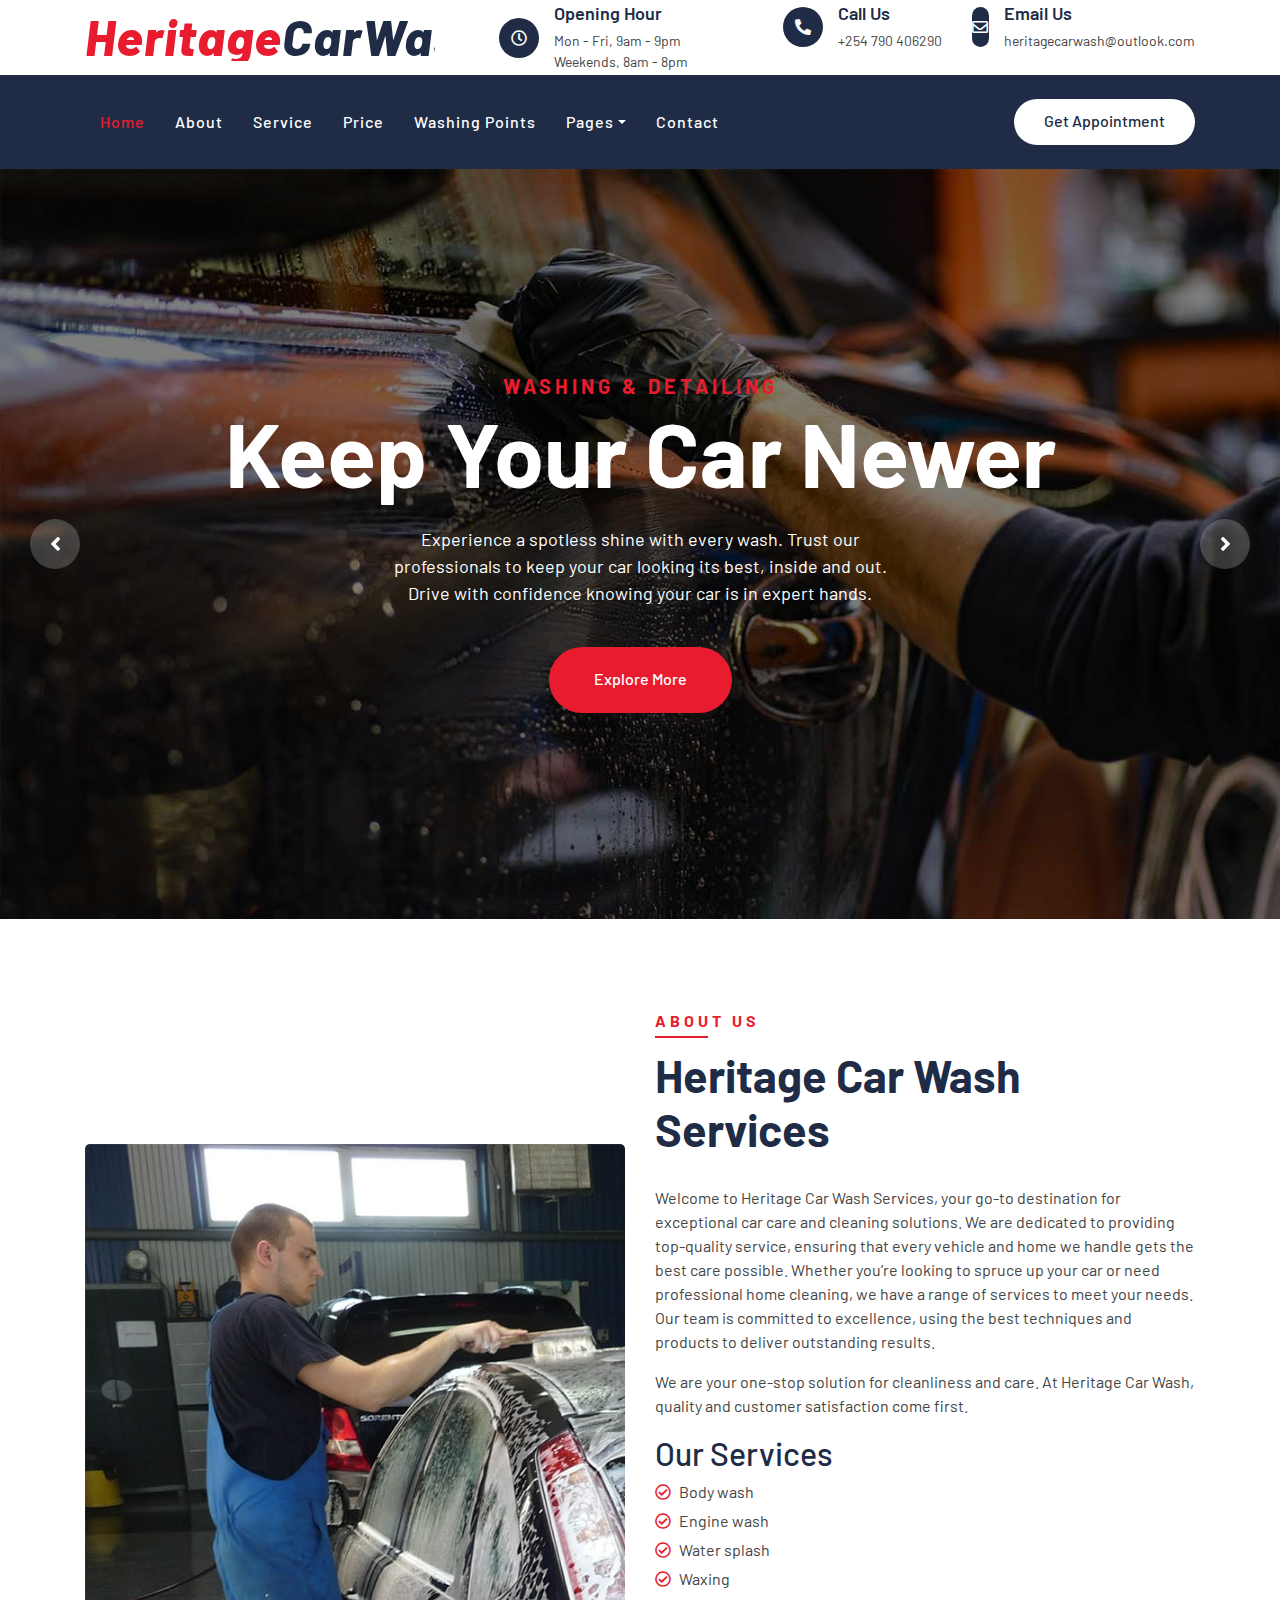
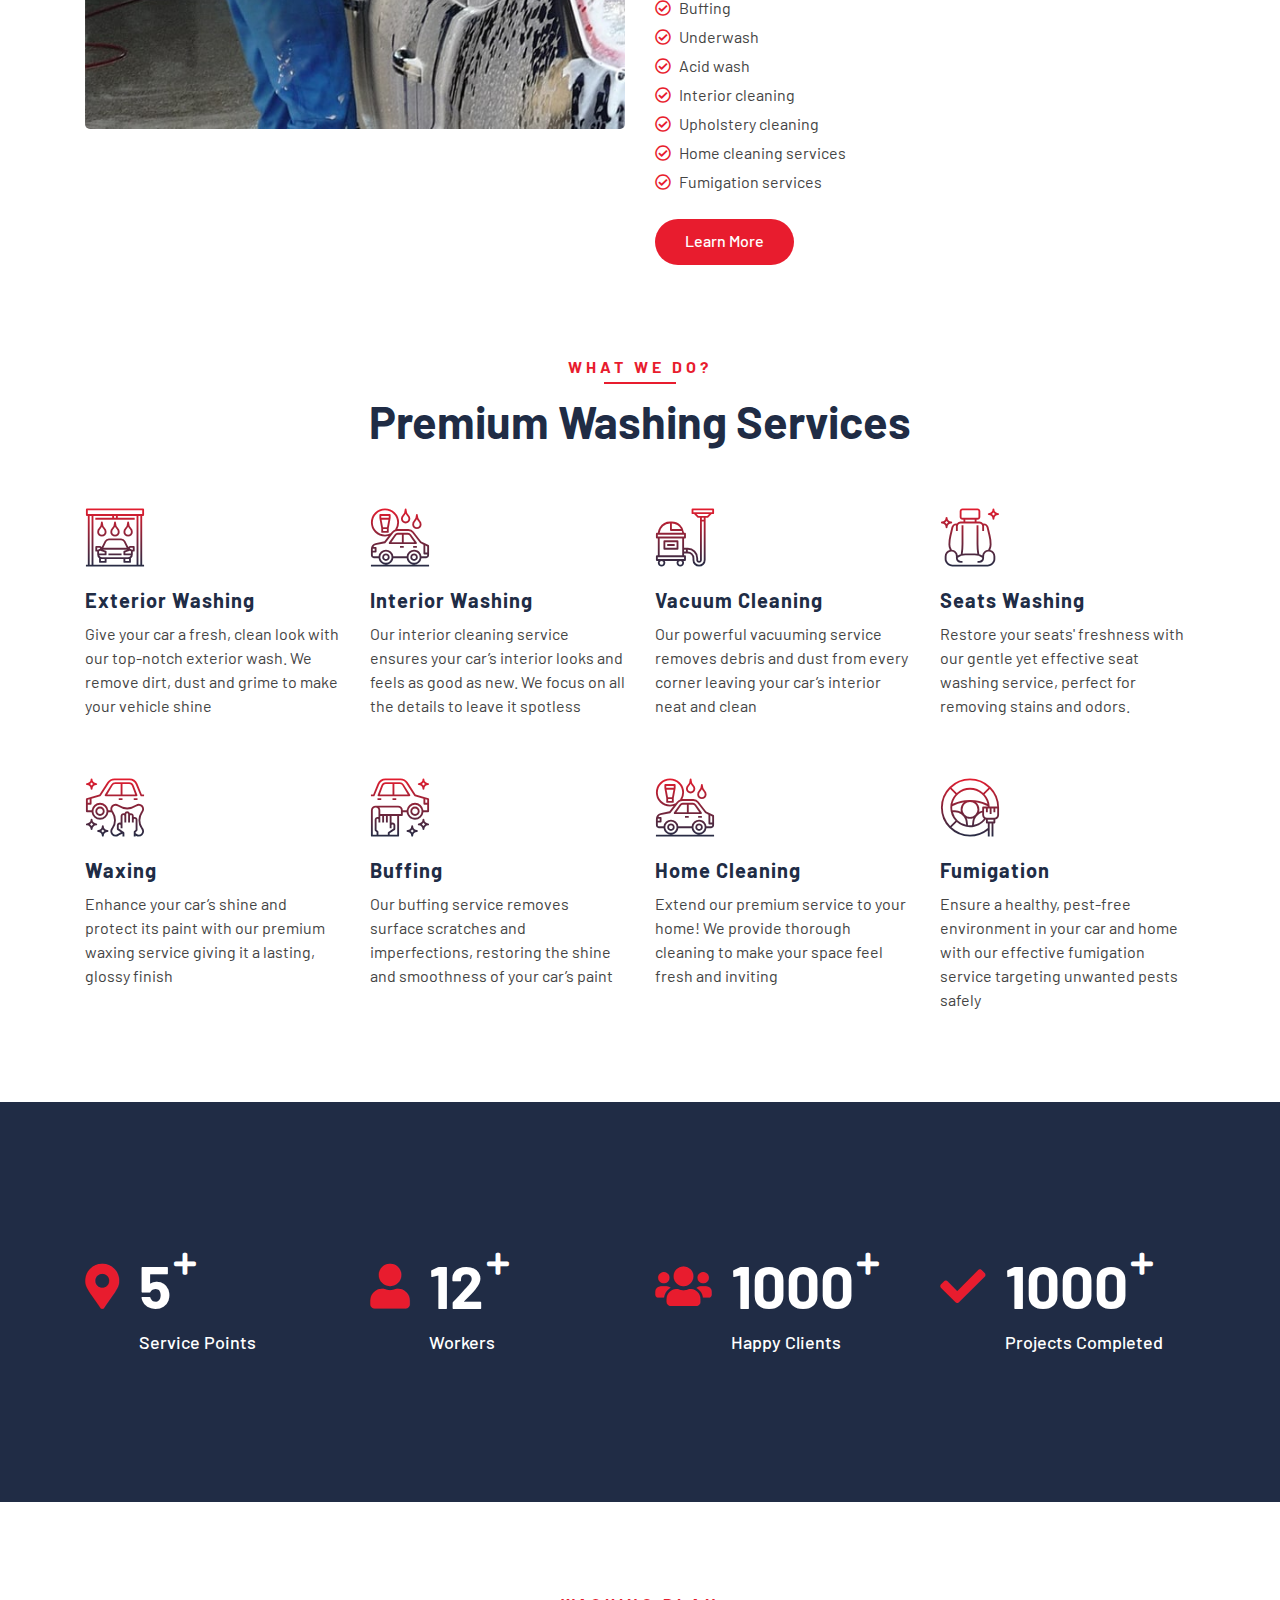
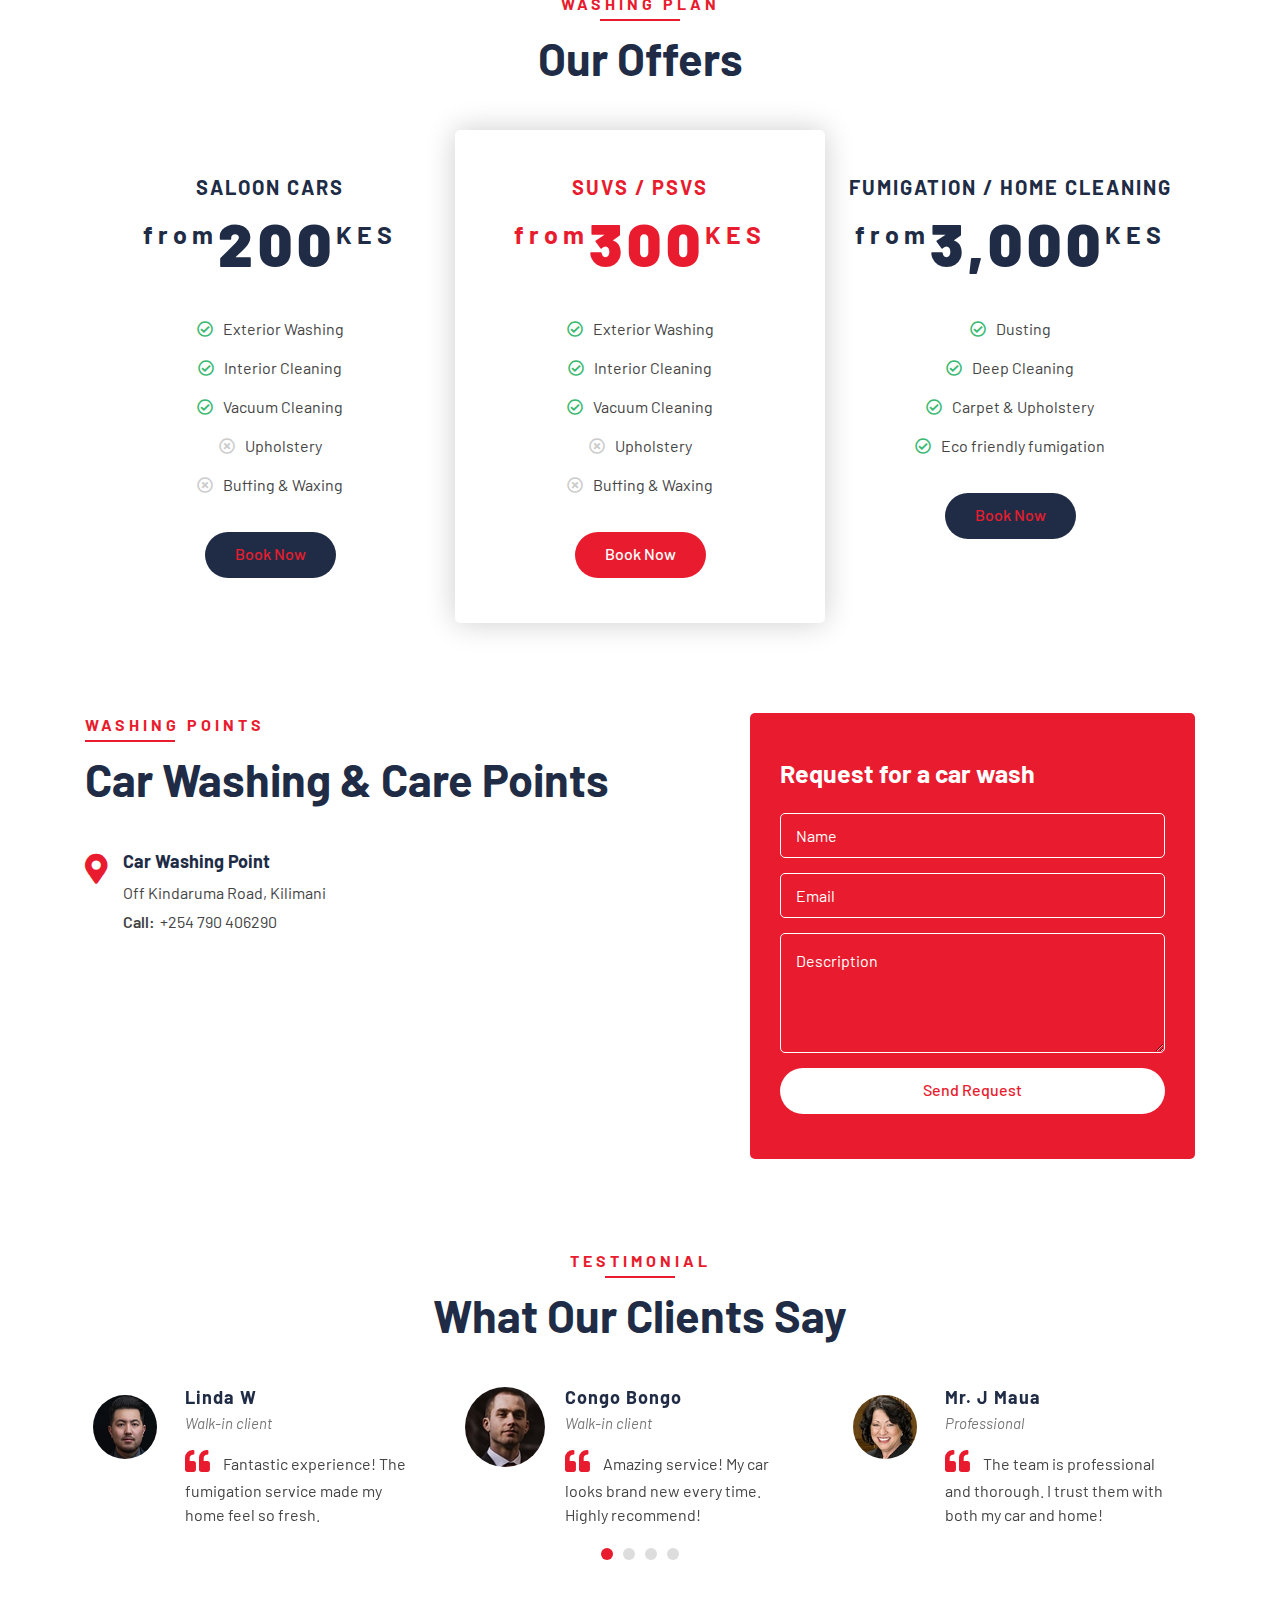
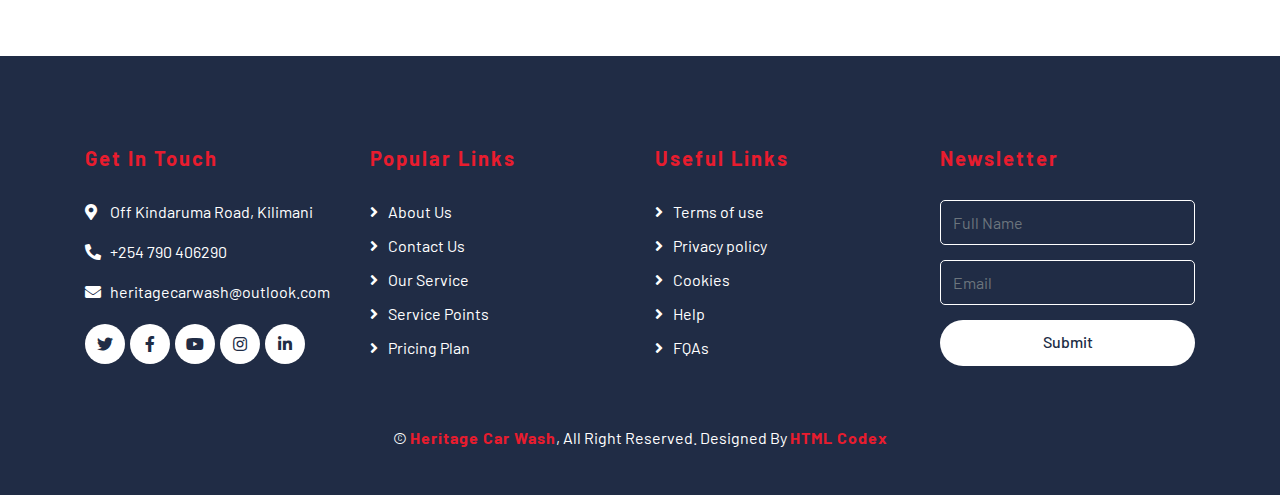
==== commit 8b20e333: "Update index.html" ====
--- a/index.html
+++ b/index.html
@@ -2,7 +2,7 @@
 <html lang="en">
     <head>
         <meta charset="utf-8">
-        <title>AutoWash - Car Wash Website Template</title>
+        <title>Heritage Car Wash</title>
         <meta content="width=device-width, initial-scale=1.0" name="viewport">
         <meta content="Free Website Template" name="keywords">
         <meta content="Free Website Template" name="description">
@@ -32,7 +32,7 @@
                     <div class="col-lg-4 col-md-12">
                         <div class="logo">
                             <a href="index.html">
-                                <h1>Auto<span>Wash</span></h1>
+                                <h1>Heritage<span>CarWash</span></h1>
                                 <!-- <img src="img/logo.jpg" alt="Logo"> -->
                             </a>
                         </div>
@@ -46,7 +46,8 @@
                                     </div>
                                     <div class="top-bar-text">
                                         <h3>Opening Hour</h3>
-                                        <p>Mon - Fri, 8:00 - 9:00</p>
+                                        <p>Mon - Fri, 9am - 9pm</p>
+                                        <p>Weekends, 8am - 8pm</p>
                                     </div>
                                 </div>
                             </div>
@@ -57,7 +58,7 @@
                                     </div>
                                     <div class="top-bar-text">
                                         <h3>Call Us</h3>
-                                        <p>+012 345 6789</p>
+                                        <p>+254 790 406290</p>
                                     </div>
                                 </div>
                             </div>
@@ -68,7 +69,7 @@
                                     </div>
                                     <div class="top-bar-text">
                                         <h3>Email Us</h3>
-                                        <p>info@example.com</p>
+                                        <p>heritagecarwash@outlook.com</p>
                                     </div>
                                 </div>
                             </div>
@@ -128,7 +129,7 @@
                             <h3>Washing & Detailing</h3>
                             <h1>Keep your Car Newer</h1>
                             <p>
-                                Lorem ipsum dolor sit amet elit. Phasellus ut mollis mauris. Vivamus egestas eleifend dui ac
+                                Experience a spotless shine with every wash. Trust our professionals to keep your car looking its best, inside and out. Drive with confidence knowing your car is in expert hands.
                             </p>
                             <a class="btn btn-custom" href="">Explore More</a>
                         </div>
@@ -141,7 +142,7 @@
                             <h3>Washing & Detailing</h3>
                             <h1>Quality service for you</h1>
                             <p>
-                                Morbi sagittis turpis id suscipit feugiat. Suspendisse eu augue urna. Morbi sagittis orci sodales
+                                Our car washing and detailing services are designed to keep your vehicle looking brand new. Discover top-notch service and unmatched attention to detail, all at your convenience.
                             </p>
                             <a class="btn btn-custom" href="">Explore More</a>
                         </div>
@@ -154,7 +155,7 @@
                             <h3>Washing & Detailing</h3>
                             <h1>Exterior & Interior Washing</h1>
                             <p>
-                                Sed ultrices, est eget feugiat accumsan, dui nibh egestas tortor, ut rhoncus nibh ligula euismod quam
+                                From a quick wash to detailed care, we've got you covered. Our experts ensure your car gets the attention it deserves, so you can enjoy a spotless and protected finish every time.
                             </p>
                             <a class="btn btn-custom" href="">Explore More</a>
                         </div>
@@ -177,17 +178,28 @@
                     <div class="col-lg-6">
                         <div class="section-header text-left">
                             <p>About Us</p>
-                            <h2>car washing and detailing</h2>
+                            <h2>Heritage Car Wash Services</h2>
                         </div>
                         <div class="about-content">
                             <p>
-                                Lorem ipsum dolor sit amet elit. In vitae turpis. Donec in hendre dui, vel blandit massa. Ut vestibu suscipi cursus. Cras quis porta nulla, ut placerat risus. Aliquam nec magna eget velit luctus dictum
-                            </p>
+                                Welcome to Heritage Car Wash Services, your go-to destination for exceptional car care and cleaning solutions. We are dedicated to providing top-quality service, ensuring that every vehicle and home we handle gets the best care possible. Whether you’re looking to spruce up your car or need professional home cleaning, we have a range of services to meet your needs. Our team is committed to excellence, using the best techniques and products to deliver outstanding results.
+                            </p>
+                            <p>
+                                We are your one-stop solution for cleanliness and care. At Heritage Car Wash, quality and customer satisfaction come first.
+                            </p>
+                            <h2>Our Services</h2>
                             <ul>
-                                <li><i class="far fa-check-circle"></i>Seats washing</li>
-                                <li><i class="far fa-check-circle"></i>Vacuum cleaning</li>
-                                <li><i class="far fa-check-circle"></i>Interior wet cleaning</li>
-                                <li><i class="far fa-check-circle"></i>Window wiping</li>
+                                <li><i class="far fa-check-circle"></i>Body wash</li>
+                                <li><i class="far fa-check-circle"></i>Engine wash</li>
+                                <li><i class="far fa-check-circle"></i>Water splash</li>
+                                <li><i class="far fa-check-circle"></i>Waxing</li>
+                                <li><i class="far fa-check-circle"></i>Buffing</li>
+                                <li><i class="far fa-check-circle"></i>Underwash</li>
+                                <li><i class="far fa-check-circle"></i>Acid wash</li>
+                                <li><i class="far fa-check-circle"></i>Interior cleaning</li>
+                                <li><i class="far fa-check-circle"></i>Upholstery cleaning</li>
+                                <li><i class="far fa-check-circle"></i>Home cleaning services</li>
+                                <li><i class="far fa-check-circle"></i>Fumigation services</li>
                             </ul>
                             <a class="btn btn-custom" href="">Learn More</a>
                         </div>
@@ -210,56 +222,56 @@
                         <div class="service-item">
                             <i class="flaticon-car-wash-1"></i>
                             <h3>Exterior Washing</h3>
-                            <p>Lorem ipsum dolor sit amet elit. Phase nec preti facils ornare velit non metus tortor</p>
+                            <p>Give your car a fresh, clean look with our top-notch exterior wash. We remove dirt, dust and grime to make your vehicle shine</p>
                         </div>
                     </div>
                     <div class="col-lg-3 col-md-6">
                         <div class="service-item">
                             <i class="flaticon-car-wash"></i>
                             <h3>Interior Washing</h3>
-                            <p>Lorem ipsum dolor sit amet elit. Phase nec preti facils ornare velit non metus tortor</p>
+                            <p>Our interior cleaning service ensures your car’s interior looks and feels as good as new. We focus on all the details to leave it spotless</p>
                         </div>
                     </div>
                     <div class="col-lg-3 col-md-6">
                         <div class="service-item">
                             <i class="flaticon-vacuum-cleaner"></i>
                             <h3>Vacuum Cleaning</h3>
-                            <p>Lorem ipsum dolor sit amet elit. Phase nec preti facils ornare velit non metus tortor</p>
+                            <p>Our powerful vacuuming service removes debris and dust from every corner leaving your car’s interior neat and clean</p>
                         </div>
                     </div>
                     <div class="col-lg-3 col-md-6">
                         <div class="service-item">
                             <i class="flaticon-seat"></i>
                             <h3>Seats Washing</h3>
-                            <p>Lorem ipsum dolor sit amet elit. Phase nec preti facils ornare velit non metus tortor</p>
+                            <p>Restore your seats' freshness with our gentle yet effective seat washing service, perfect for removing stains and odors.</p>
                         </div>
                     </div>
                     <div class="col-lg-3 col-md-6">
                         <div class="service-item">
                             <i class="flaticon-car-service"></i>
-                            <h3>Window Wiping</h3>
-                            <p>Lorem ipsum dolor sit amet elit. Phase nec preti facils ornare velit non metus tortor</p>
+                            <h3>Waxing</h3>
+                            <p>Enhance your car’s shine and protect its paint with our premium waxing service giving it a lasting, glossy finish</p>
                         </div>
                     </div>
                     <div class="col-lg-3 col-md-6">
                         <div class="service-item">
                             <i class="flaticon-car-service-2"></i>
-                            <h3>Wet Cleaning</h3>
-                            <p>Lorem ipsum dolor sit amet elit. Phase nec preti facils ornare velit non metus tortor</p>
+                            <h3>Buffing</h3>
+                            <p>Our buffing service removes surface scratches and imperfections, restoring the shine and smoothness of your car’s paint</p>
                         </div>
                     </div>
                     <div class="col-lg-3 col-md-6">
                         <div class="service-item">
                             <i class="flaticon-car-wash"></i>
-                            <h3>Oil Changing</h3>
-                            <p>Lorem ipsum dolor sit amet elit. Phase nec preti facils ornare velit non metus tortor</p>
+                            <h3>Home Cleaning</h3>
+                            <p>Extend our premium service to your home! We provide thorough cleaning to make your space feel fresh and inviting</p>
                         </div>
                     </div>
                     <div class="col-lg-3 col-md-6">
                         <div class="service-item">
                             <i class="flaticon-brush-1"></i>
-                            <h3>Brake Reparing</h3>
-                            <p>Lorem ipsum dolor sit amet elit. Phase nec preti facils ornare velit non metus tortor</p>
+                            <h3>Fumigation</h3>
+                            <p>Ensure a healthy, pest-free environment in your car and home with our effective fumigation service targeting unwanted pests safely</p>
                         </div>
                     </div>
                 </div>
@@ -276,7 +288,7 @@
                         <div class="facts-item">
                             <i class="fa fa-map-marker-alt"></i>
                             <div class="facts-text">
-                                <h3 data-toggle="counter-up">25</h3>
+                                <h3 data-toggle="counter-up">5</h3>
                                 <p>Service Points</p>
                             </div>
                         </div>
@@ -285,8 +297,8 @@
                         <div class="facts-item">
                             <i class="fa fa-user"></i>
                             <div class="facts-text">
-                                <h3 data-toggle="counter-up">350</h3>
-                                <p>Engineers & Workers</p>
+                                <h3 data-toggle="counter-up">12</h3>
+                                <p>Workers</p>
                             </div>
                         </div>
                     </div>
@@ -294,7 +306,7 @@
                         <div class="facts-item">
                             <i class="fa fa-users"></i>
                             <div class="facts-text">
-                                <h3 data-toggle="counter-up">1500</h3>
+                                <h3 data-toggle="counter-up">1000</h3>
                                 <p>Happy Clients</p>
                             </div>
                         </div>
@@ -303,7 +315,7 @@
                         <div class="facts-item">
                             <i class="fa fa-check"></i>
                             <div class="facts-text">
-                                <h3 data-toggle="counter-up">5000</h3>
+                                <h3 data-toggle="counter-up">1000</h3>
                                 <p>Projects Completed</p>
                             </div>
                         </div>
@@ -319,22 +331,22 @@
             <div class="container">
                 <div class="section-header text-center">
                     <p>Washing Plan</p>
-                    <h2>Choose Your Plan</h2>
+                    <h2>Our Offers</h2>
                 </div>
                 <div class="row">
                     <div class="col-md-4">
                         <div class="price-item">
                             <div class="price-header">
-                                <h3>Basic Cleaning</h3>
-                                <h2><span>$</span><strong>25</strong><span>.99</span></h2>
+                                <h3>Saloon Cars</h3>
+                                <h2><span>from</span><strong>200</strong><span>KES</span></h2>
                             </div>
                             <div class="price-body">
                                 <ul>
-                                    <li><i class="far fa-check-circle"></i>Seats Washing</li>
+                                    <li><i class="far fa-check-circle"></i>Exterior Washing</li>
+                                    <li><i class="far fa-check-circle"></i>Interior Cleaning</li>
                                     <li><i class="far fa-check-circle"></i>Vacuum Cleaning</li>
-                                    <li><i class="far fa-check-circle"></i>Exterior Cleaning</li>
-                                    <li><i class="far fa-times-circle"></i>Interior Wet Cleaning</li>
-                                    <li><i class="far fa-times-circle"></i>Window Wiping</li>
+                                    <li><i class="far fa-times-circle"></i>Upholstery</li>
+                                    <li><i class="far fa-times-circle"></i>Buffing & Waxing</li>
                                 </ul>
                             </div>
                             <div class="price-footer">
@@ -345,16 +357,16 @@
                     <div class="col-md-4">
                         <div class="price-item featured-item">
                             <div class="price-header">
-                                <h3>Premium Cleaning</h3>
-                                <h2><span>$</span><strong>35</strong><span>.99</span></h2>
+                                <h3>SUVs / PSVs</h3>
+                                <h2><span>from</span><strong>300</strong><span>KES</span></h2>
                             </div>
                             <div class="price-body">
                                 <ul>
-                                    <li><i class="far fa-check-circle"></i>Seats Washing</li>
+                                    <li><i class="far fa-check-circle"></i>Exterior Washing</li>
+                                    <li><i class="far fa-check-circle"></i>Interior Cleaning</li>
                                     <li><i class="far fa-check-circle"></i>Vacuum Cleaning</li>
-                                    <li><i class="far fa-check-circle"></i>Exterior Cleaning</li>
-                                    <li><i class="far fa-check-circle"></i>Interior Wet Cleaning</li>
-                                    <li><i class="far fa-times-circle"></i>Window Wiping</li>
+                                    <li><i class="far fa-times-circle"></i>Upholstery</li>
+                                    <li><i class="far fa-times-circle"></i>Buffing & Waxing</li>
                                 </ul>
                             </div>
                             <div class="price-footer">
@@ -365,16 +377,15 @@
                     <div class="col-md-4">
                         <div class="price-item">
                             <div class="price-header">
-                                <h3>Complex Cleaning</h3>
-                                <h2><span>$</span><strong>49</strong><span>.99</span></h2>
+                                <h3>Fumigation / Home Cleaning</h3>
+                                <h2><span>from</span><strong>3,000</strong><span>KES</span></h2>
                             </div>
                             <div class="price-body">
                                 <ul>
-                                    <li><i class="far fa-check-circle"></i>Seats Washing</li>
-                                    <li><i class="far fa-check-circle"></i>Vacuum Cleaning</li>
-                                    <li><i class="far fa-check-circle"></i>Exterior Cleaning</li>
-                                    <li><i class="far fa-check-circle"></i>Interior Wet Cleaning</li>
-                                    <li><i class="far fa-check-circle"></i>Window Wiping</li>
+                                    <li><i class="far fa-check-circle"></i>Dusting</li>
+                                    <li><i class="far fa-check-circle"></i>Deep Cleaning</li>
+                                    <li><i class="far fa-check-circle"></i>Carpet & Upholstery</li>
+                                    <li><i class="far fa-check-circle"></i>Eco friendly fumigation</li>
                                 </ul>
                             </div>
                             <div class="price-footer">
@@ -403,38 +414,8 @@
                                     <i class="fa fa-map-marker-alt"></i>
                                     <div class="location-text">
                                         <h3>Car Washing Point</h3>
-                                        <p>123 Street, New York, USA</p>
-                                        <p><strong>Call:</strong>+012 345 6789</p>
-                                    </div>
-                                </div>
-                            </div>
-                            <div class="col-md-6">
-                                <div class="location-item">
-                                    <i class="fa fa-map-marker-alt"></i>
-                                    <div class="location-text">
-                                        <h3>Car Washing Point</h3>
-                                        <p>123 Street, New York, USA</p>
-                                        <p><strong>Call:</strong>+012 345 6789</p>
-                                    </div>
-                                </div>
-                            </div>
-                            <div class="col-md-6">
-                                <div class="location-item">
-                                    <i class="fa fa-map-marker-alt"></i>
-                                    <div class="location-text">
-                                        <h3>Car Washing Point</h3>
-                                        <p>123 Street, New York, USA</p>
-                                        <p><strong>Call:</strong>+012 345 6789</p>
-                                    </div>
-                                </div>
-                            </div>
-                            <div class="col-md-6">
-                                <div class="location-item">
-                                    <i class="fa fa-map-marker-alt"></i>
-                                    <div class="location-text">
-                                        <h3>Car Washing Point</h3>
-                                        <p>123 Street, New York, USA</p>
-                                        <p><strong>Call:</strong>+012 345 6789</p>
+                                        <p>Off Kindaruma Road, Kilimani</p>
+                                        <p><strong>Call:</strong>+254 790 406290</p>
                                     </div>
                                 </div>
                             </div>
@@ -463,88 +444,6 @@
             </div>
         </div>
         <!-- Location End -->
-
-
-        <!-- Team Start -->
-        <div class="team">
-            <div class="container">
-                <div class="section-header text-center">
-                    <p>Meet Our Team</p>
-                    <h2>Our Engineers & Workers</h2>
-                </div>
-                <div class="row">
-                    <div class="col-lg-3 col-md-6">
-                        <div class="team-item">
-                            <div class="team-img">
-                                <img src="img/team-1.jpg" alt="Team Image">
-                            </div>
-                            <div class="team-text">
-                                <h2>Donald John</h2>
-                                <p>Engineer</p>
-                                <div class="team-social">
-                                    <a href=""><i class="fab fa-twitter"></i></a>
-                                    <a href=""><i class="fab fa-facebook-f"></i></a>
-                                    <a href=""><i class="fab fa-linkedin-in"></i></a>
-                                    <a href=""><i class="fab fa-instagram"></i></a>
-                                </div>
-                            </div>
-                        </div>
-                    </div>
-                    <div class="col-lg-3 col-md-6">
-                        <div class="team-item">
-                            <div class="team-img">
-                                <img src="img/team-2.jpg" alt="Team Image">
-                            </div>
-                            <div class="team-text">
-                                <h2>Adam Phillips</h2>
-                                <p>Engineer</p>
-                                <div class="team-social">
-                                    <a href=""><i class="fab fa-twitter"></i></a>
-                                    <a href=""><i class="fab fa-facebook-f"></i></a>
-                                    <a href=""><i class="fab fa-linkedin-in"></i></a>
-                                    <a href=""><i class="fab fa-instagram"></i></a>
-                                </div>
-                            </div>
-                        </div>
-                    </div>
-                    <div class="col-lg-3 col-md-6">
-                        <div class="team-item">
-                            <div class="team-img">
-                                <img src="img/team-3.jpg" alt="Team Image">
-                            </div>
-                            <div class="team-text">
-                                <h2>Thomas Olsen</h2>
-                                <p>Worker</p>
-                                <div class="team-social">
-                                    <a href=""><i class="fab fa-twitter"></i></a>
-                                    <a href=""><i class="fab fa-facebook-f"></i></a>
-                                    <a href=""><i class="fab fa-linkedin-in"></i></a>
-                                    <a href=""><i class="fab fa-instagram"></i></a>
-                                </div>
-                            </div>
-                        </div>
-                    </div>
-                    <div class="col-lg-3 col-md-6">
-                        <div class="team-item">
-                            <div class="team-img">
-                                <img src="img/team-4.jpg" alt="Team Image">
-                            </div>
-                            <div class="team-text">
-                                <h2>James Alien</h2>
-                                <p>Worker</p>
-                                <div class="team-social">
-                                    <a href=""><i class="fab fa-twitter"></i></a>
-                                    <a href=""><i class="fab fa-facebook-f"></i></a>
-                                    <a href=""><i class="fab fa-linkedin-in"></i></a>
-                                    <a href=""><i class="fab fa-instagram"></i></a>
-                                </div>
-                            </div>
-                        </div>
-                    </div>
-                </div>
-            </div>
-        </div>
-        <!-- Team End -->
         
         
         <!-- Testimonial Start -->
@@ -558,40 +457,40 @@
                     <div class="testimonial-item">
                         <img src="img/testimonial-1.jpg" alt="Image">
                         <div class="testimonial-text">
-                            <h3>Client Name</h3>
-                            <h4>Profession</h4>
-                            <p>
-                                Lorem ipsum dolor sit amet elit. Phasel preti mi facilis ornare velit non vulputa. Aliqu metus tortor auctor gravid
+                            <h3>Congo Bongo</h3>
+                            <h4>Walk-in client</h4>
+                            <p>
+                                Amazing service! My car looks brand new every time. Highly recommend!
                             </p>
                         </div>
                     </div>
                     <div class="testimonial-item">
                         <img src="img/testimonial-2.jpg" alt="Image">
                         <div class="testimonial-text">
-                            <h3>Client Name</h3>
-                            <h4>Profession</h4>
-                            <p>
-                                Lorem ipsum dolor sit amet elit. Phasel preti mi facilis ornare velit non vulputa. Aliqu metus tortor auctor gravid
+                            <h3>Mr. J Maua</h3>
+                            <h4>Professional</h4>
+                            <p>
+                                The team is professional and thorough. I trust them with both my car and home!
                             </p>
                         </div>
                     </div>
                     <div class="testimonial-item">
                         <img src="img/testimonial-3.jpg" alt="Image">
                         <div class="testimonial-text">
-                            <h3>Client Name</h3>
-                            <h4>Profession</h4>
-                            <p>
-                                Lorem ipsum dolor sit amet elit. Phasel preti mi facilis ornare velit non vulputa. Aliqu metus tortor auctor gravid
+                            <h3>Daphne O</h3>
+                            <h4>Happy client</h4>
+                            <p>
+                                Efficient and detailed work! They truly care about their customers.
                             </p>
                         </div>
                     </div>
                     <div class="testimonial-item">
                         <img src="img/testimonial-4.jpg" alt="Image">
                         <div class="testimonial-text">
-                            <h3>Client Name</h3>
-                            <h4>Profession</h4>
-                            <p>
-                                Lorem ipsum dolor sit amet elit. Phasel preti mi facilis ornare velit non vulputa. Aliqu metus tortor auctor gravid
+                            <h3>Linda W</h3>
+                            <h4>Walk-in client</h4>
+                            <p>
+                                Fantastic experience! The fumigation service made my home feel so fresh.
                             </p>
                         </div>
                     </div>
@@ -600,88 +499,6 @@
         </div>
         <!-- Testimonial End -->
 
-
-        <!-- Blog Start -->
-        <div class="blog">
-            <div class="container">
-                <div class="section-header text-center">
-                    <p>Our Blog</p>
-                    <h2>Latest news & articles</h2>
-                </div>
-                <div class="row">
-                    <div class="col-lg-4">
-                        <div class="blog-item">
-                            <div class="blog-img">
-                                <img src="img/blog-1.jpg" alt="Image">
-                                <div class="meta-date">
-                                    <span>01</span>
-                                    <strong>Jan</strong>
-                                    <span>2045</span>
-                                </div>
-                            </div>
-                            <div class="blog-text">
-                                <h3><a href="#">Lorem ipsum dolor sit amet</a></h3>
-                                <p>
-                                    Lorem ipsum dolor sit amet elit. Pellent iaculis blandit lorem, quis convall diam eleife. Nam in arcu sit amet massa ferment quis enim. Nunc  augue velit metus congue eget semper
-                                </p>
-                            </div>
-                            <div class="blog-meta">
-                                <p><i class="fa fa-user"></i><a href="">Admin</a></p>
-                                <p><i class="fa fa-folder"></i><a href="">Web Design</a></p>
-                                <p><i class="fa fa-comments"></i><a href="">15 Comments</a></p>
-                            </div>
-                        </div>
-                    </div>
-                    <div class="col-lg-4">
-                        <div class="blog-item">
-                            <div class="blog-img">
-                                <img src="img/blog-2.jpg" alt="Image">
-                                <div class="meta-date">
-                                    <span>01</span>
-                                    <strong>Jan</strong>
-                                    <span>2045</span>
-                                </div>
-                            </div>
-                            <div class="blog-text">
-                                <h3><a href="#">Lorem ipsum dolor sit amet</a></h3>
-                                <p>
-                                    Lorem ipsum dolor sit amet elit. Pellent iaculis blandit lorem, quis convall diam eleife. Nam in arcu sit amet massa ferment quis enim. Nunc  augue velit metus congue eget semper
-                                </p>
-                            </div>
-                            <div class="blog-meta">
-                                <p><i class="fa fa-user"></i><a href="">Admin</a></p>
-                                <p><i class="fa fa-folder"></i><a href="">Web Design</a></p>
-                                <p><i class="fa fa-comments"></i><a href="">15 Comments</a></p>
-                            </div>
-                        </div>
-                    </div>
-                    <div class="col-lg-4">
-                        <div class="blog-item">
-                            <div class="blog-img">
-                                <img src="img/blog-3.jpg" alt="Image">
-                                <div class="meta-date">
-                                    <span>01</span>
-                                    <strong>Jan</strong>
-                                    <span>2045</span>
-                                </div>
-                            </div>
-                            <div class="blog-text">
-                                <h3><a href="#">Lorem ipsum dolor sit amet</a></h3>
-                                <p>
-                                    Lorem ipsum dolor sit amet elit. Pellent iaculis blandit lorem, quis convall diam eleife. Nam in arcu sit amet massa ferment quis enim. Nunc  augue velit metus congue eget semper
-                                </p>
-                            </div>
-                            <div class="blog-meta">
-                                <p><i class="fa fa-user"></i><a href="">Admin</a></p>
-                                <p><i class="fa fa-folder"></i><a href="">Web Design</a></p>
-                                <p><i class="fa fa-comments"></i><a href="">15 Comments</a></p>
-                            </div>
-                        </div>
-                    </div>
-                </div>
-            </div>
-        </div>
-        <!-- Blog End -->
 
 
         <!-- Footer Start -->
@@ -691,9 +508,9 @@
                     <div class="col-lg-3 col-md-6">
                         <div class="footer-contact">
                             <h2>Get In Touch</h2>
-                            <p><i class="fa fa-map-marker-alt"></i>123 Street, New York, USA</p>
-                            <p><i class="fa fa-phone-alt"></i>+012 345 67890</p>
-                            <p><i class="fa fa-envelope"></i>info@example.com</p>
+                            <p><i class="fa fa-map-marker-alt"></i>Off Kindaruma Road, Kilimani</p>
+                            <p><i class="fa fa-phone-alt"></i>+254 790 406290</p>
+                            <p><i class="fa fa-envelope"></i>heritagecarwash@outlook.com</p>
                             <div class="footer-social">
                                 <a class="btn" href=""><i class="fab fa-twitter"></i></a>
                                 <a class="btn" href=""><i class="fab fa-facebook-f"></i></a>
@@ -736,7 +553,7 @@
                 </div>
             </div>
             <div class="container copyright">
-                <p>&copy; <a href="#">Your Site Name</a>, All Right Reserved. Designed By <a href="https://htmlcodex.com">HTML Codex</a></p>
+                <p>&copy; <a href="#">Heritage Car Wash</a>, All Right Reserved. Designed By <a href="https://htmlcodex.com">HTML Codex</a></p>
             </div>
         </div>
         <!-- Footer End -->
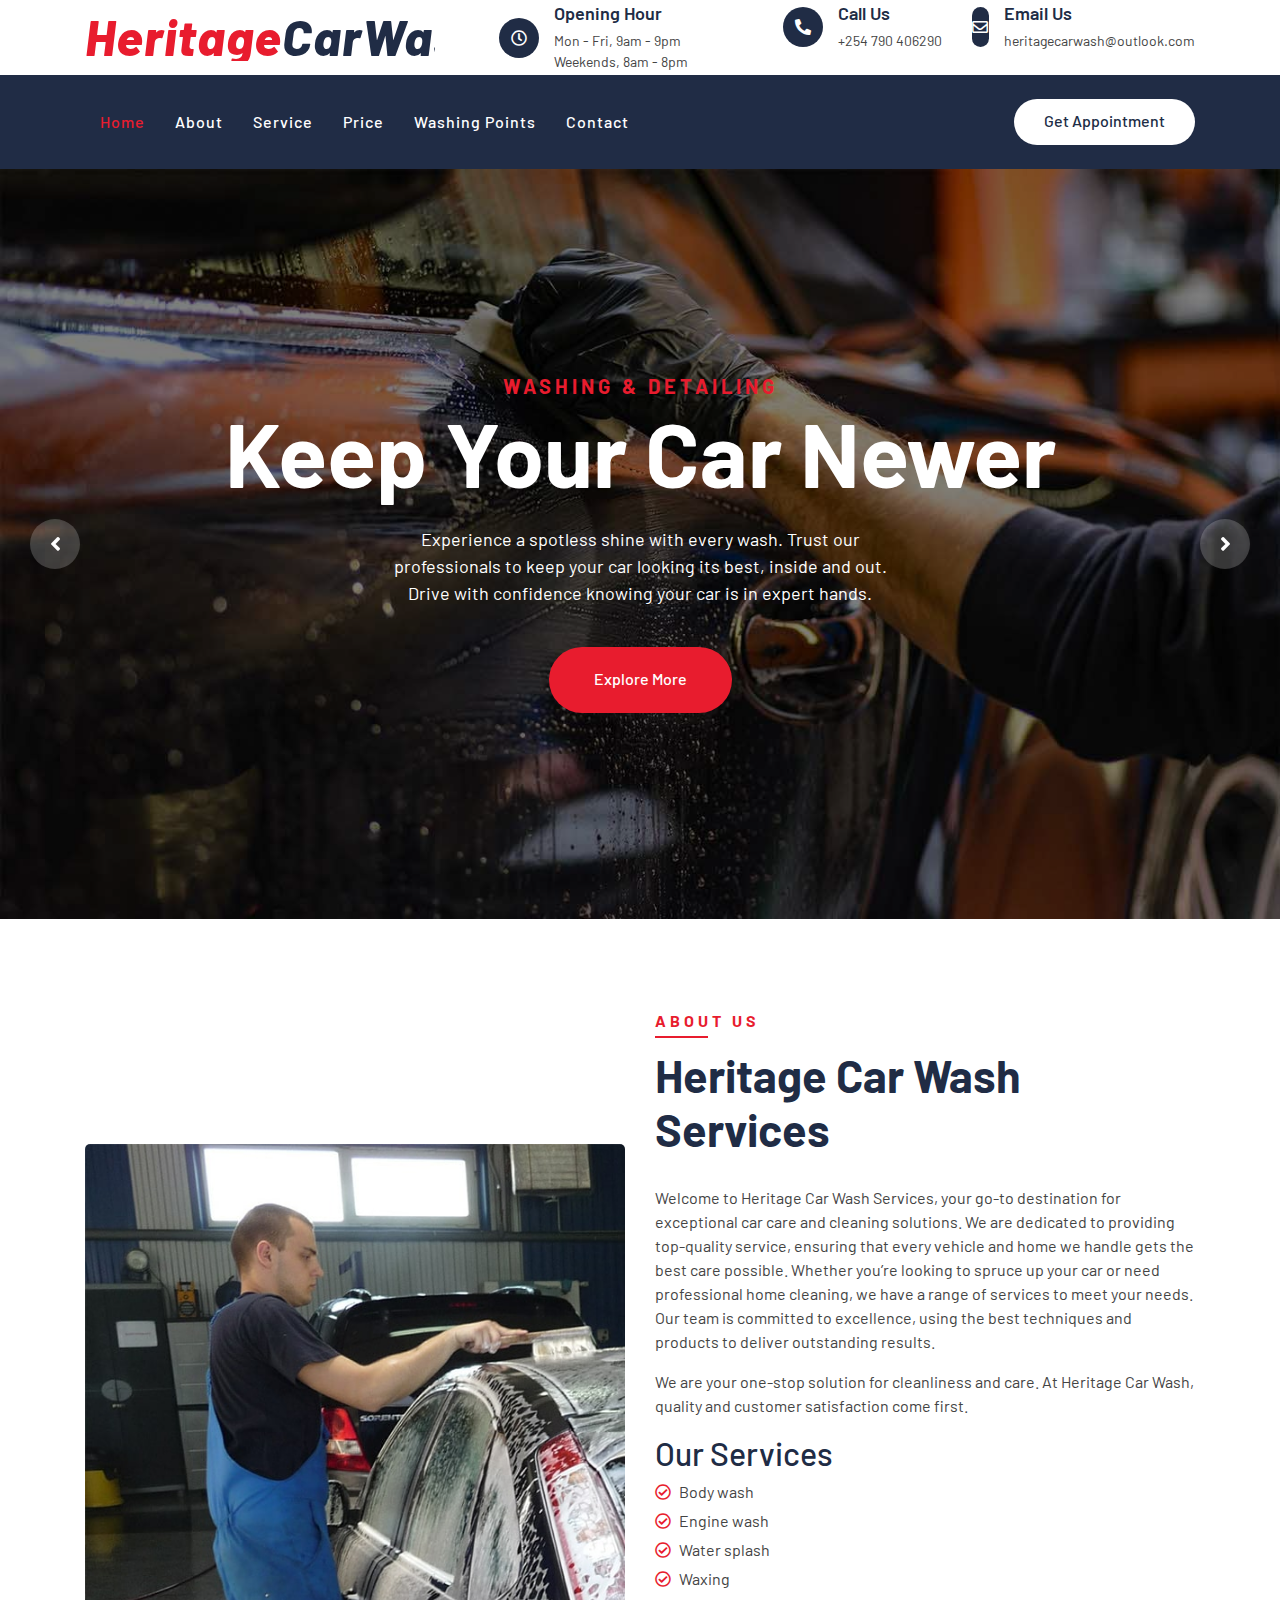
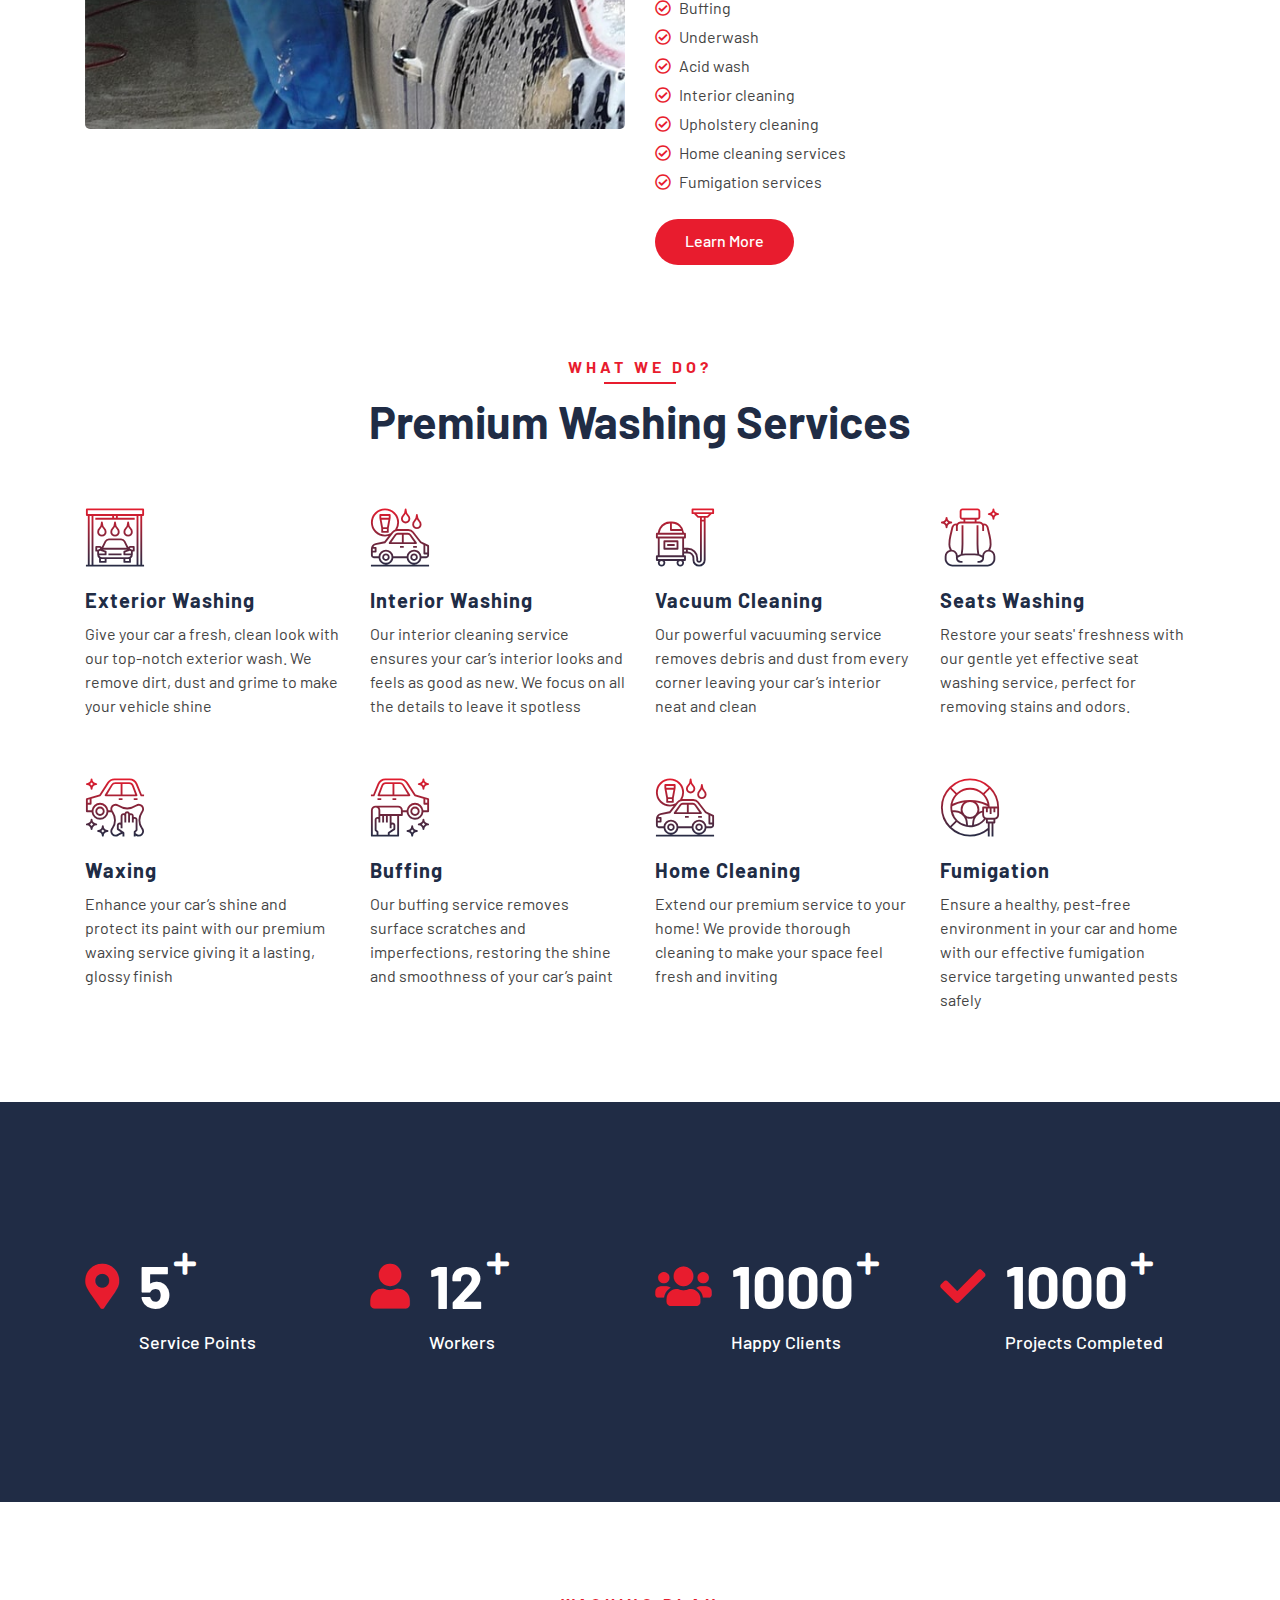
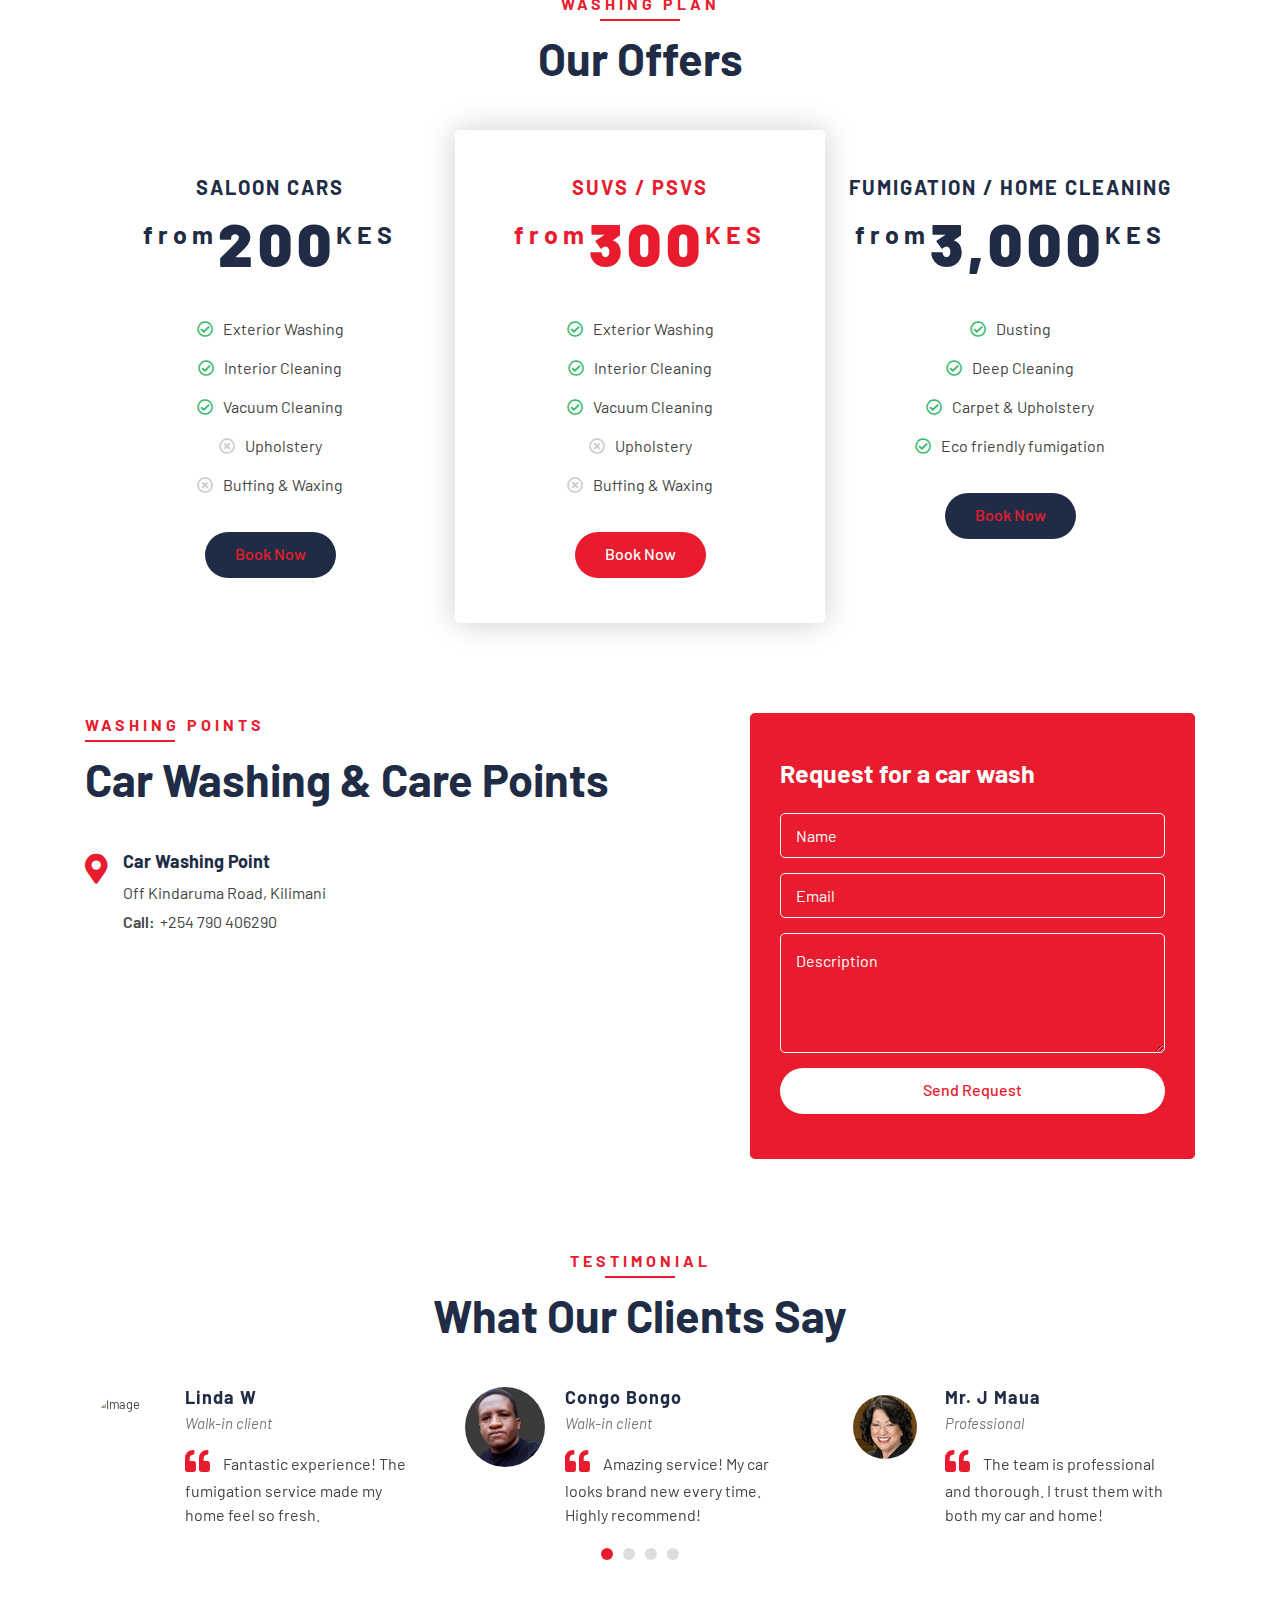
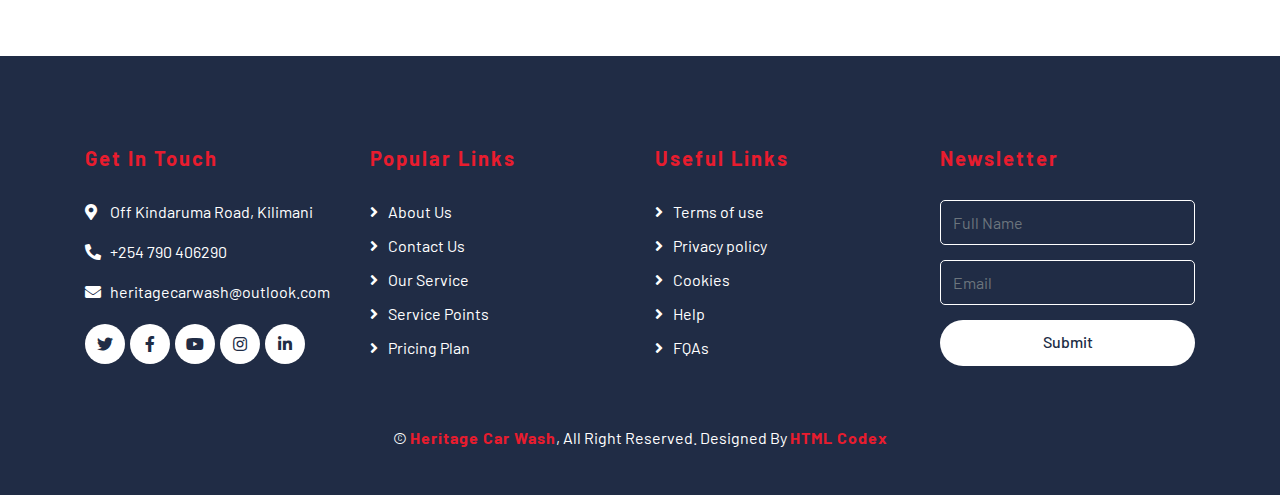
==== commit 1a252a0f: "Update index.html" ====
--- a/index.html
+++ b/index.html
@@ -96,19 +96,10 @@
                             <a href="service.html" class="nav-item nav-link">Service</a>
                             <a href="price.html" class="nav-item nav-link">Price</a>
                             <a href="location.html" class="nav-item nav-link">Washing Points</a>
-                            <div class="nav-item dropdown">
-                                <a href="#" class="nav-link dropdown-toggle" data-toggle="dropdown">Pages</a>
-                                <div class="dropdown-menu">
-                                    <a href="blog.html" class="dropdown-item">Blog Grid</a>
-                                    <a href="single.html" class="dropdown-item">Detail Page</a>
-                                    <a href="team.html" class="dropdown-item">Team Member</a>
-                                    <a href="booking.html" class="dropdown-item">Schedule Booking</a>
-                                </div>
-                            </div>
                             <a href="contact.html" class="nav-item nav-link">Contact</a>
                         </div>
                         <div class="ml-auto">
-                            <a class="btn btn-custom" href="#">Get Appointment</a>
+                            <a class="btn btn-custom" href="contact.html">Get Appointment</a>
                         </div>
                     </div>
                 </nav>
@@ -523,11 +514,11 @@
                     <div class="col-lg-3 col-md-6">
                         <div class="footer-link">
                             <h2>Popular Links</h2>
-                            <a href="">About Us</a>
-                            <a href="">Contact Us</a>
-                            <a href="">Our Service</a>
-                            <a href="">Service Points</a>
-                            <a href="">Pricing Plan</a>
+                            <a href="about.html">About Us</a>
+                            <a href="contact.html">Contact Us</a>
+                            <a href="service.html">Our Service</a>
+                            <a href="location.html">Service Points</a>
+                            <a href="price.html">Pricing Plan</a>
                         </div>
                     </div>
                     <div class="col-lg-3 col-md-6">
@@ -553,7 +544,7 @@
                 </div>
             </div>
             <div class="container copyright">
-                <p>&copy; <a href="#">Heritage Car Wash</a>, All Right Reserved. Designed By <a href="https://htmlcodex.com">HTML Codex</a></p>
+                <p>&copy; <a href="#">Heritage Car Wash</a>, All Right Reserved. Designed By <a href="https://github.com/byCongo">HTML Codex</a></p>
             </div>
         </div>
         <!-- Footer End -->
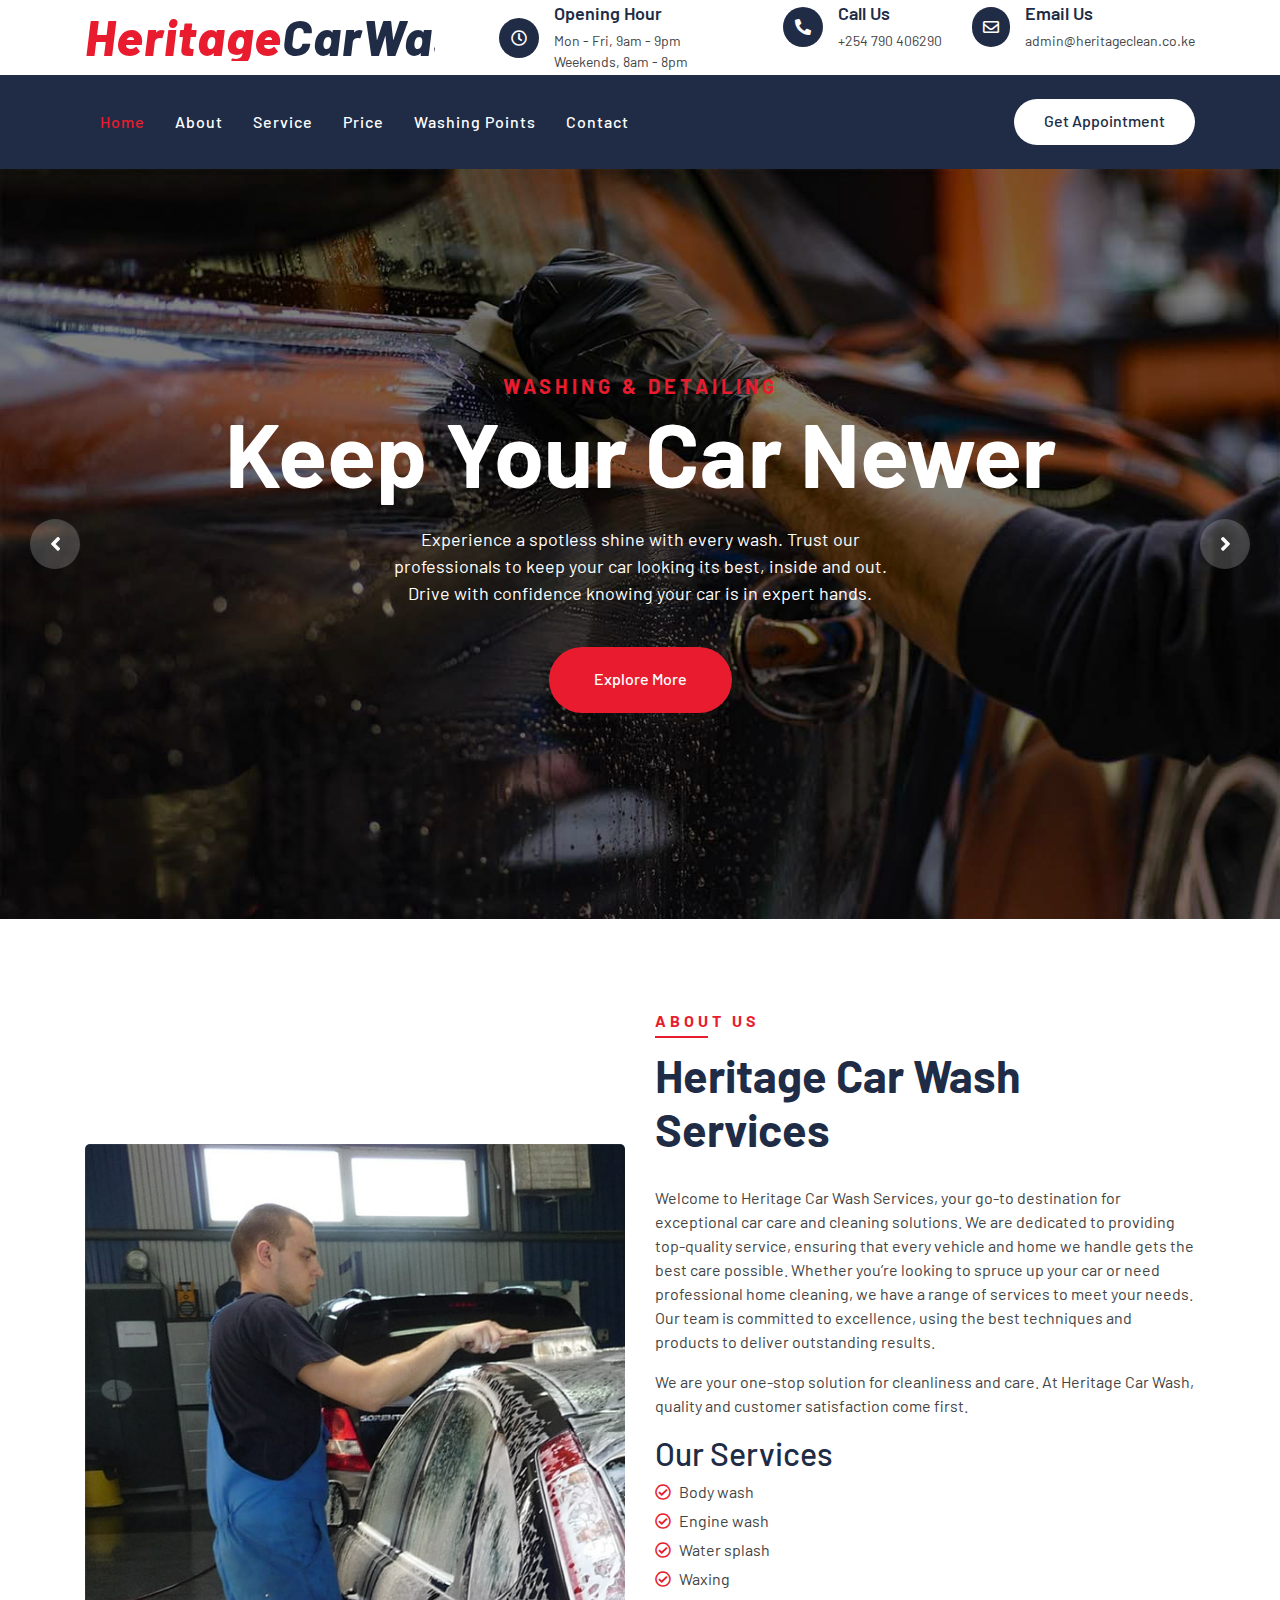
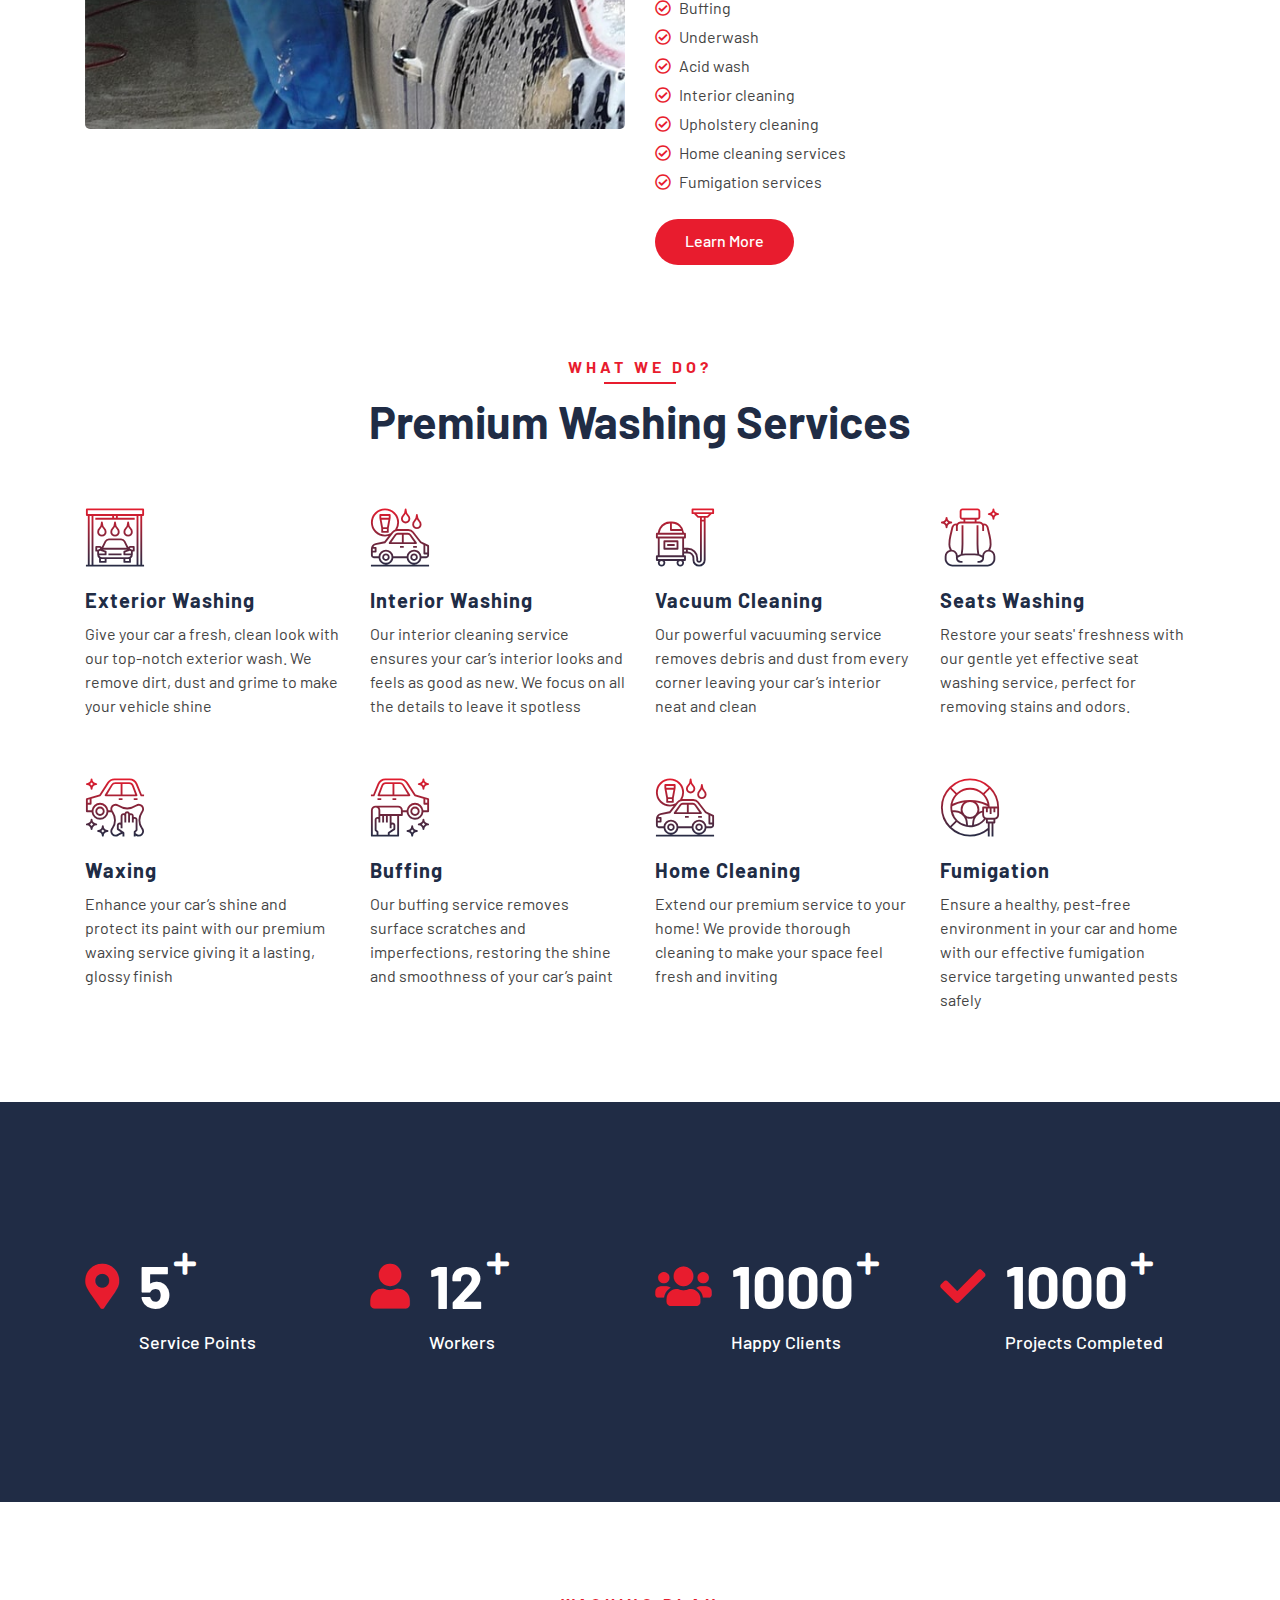
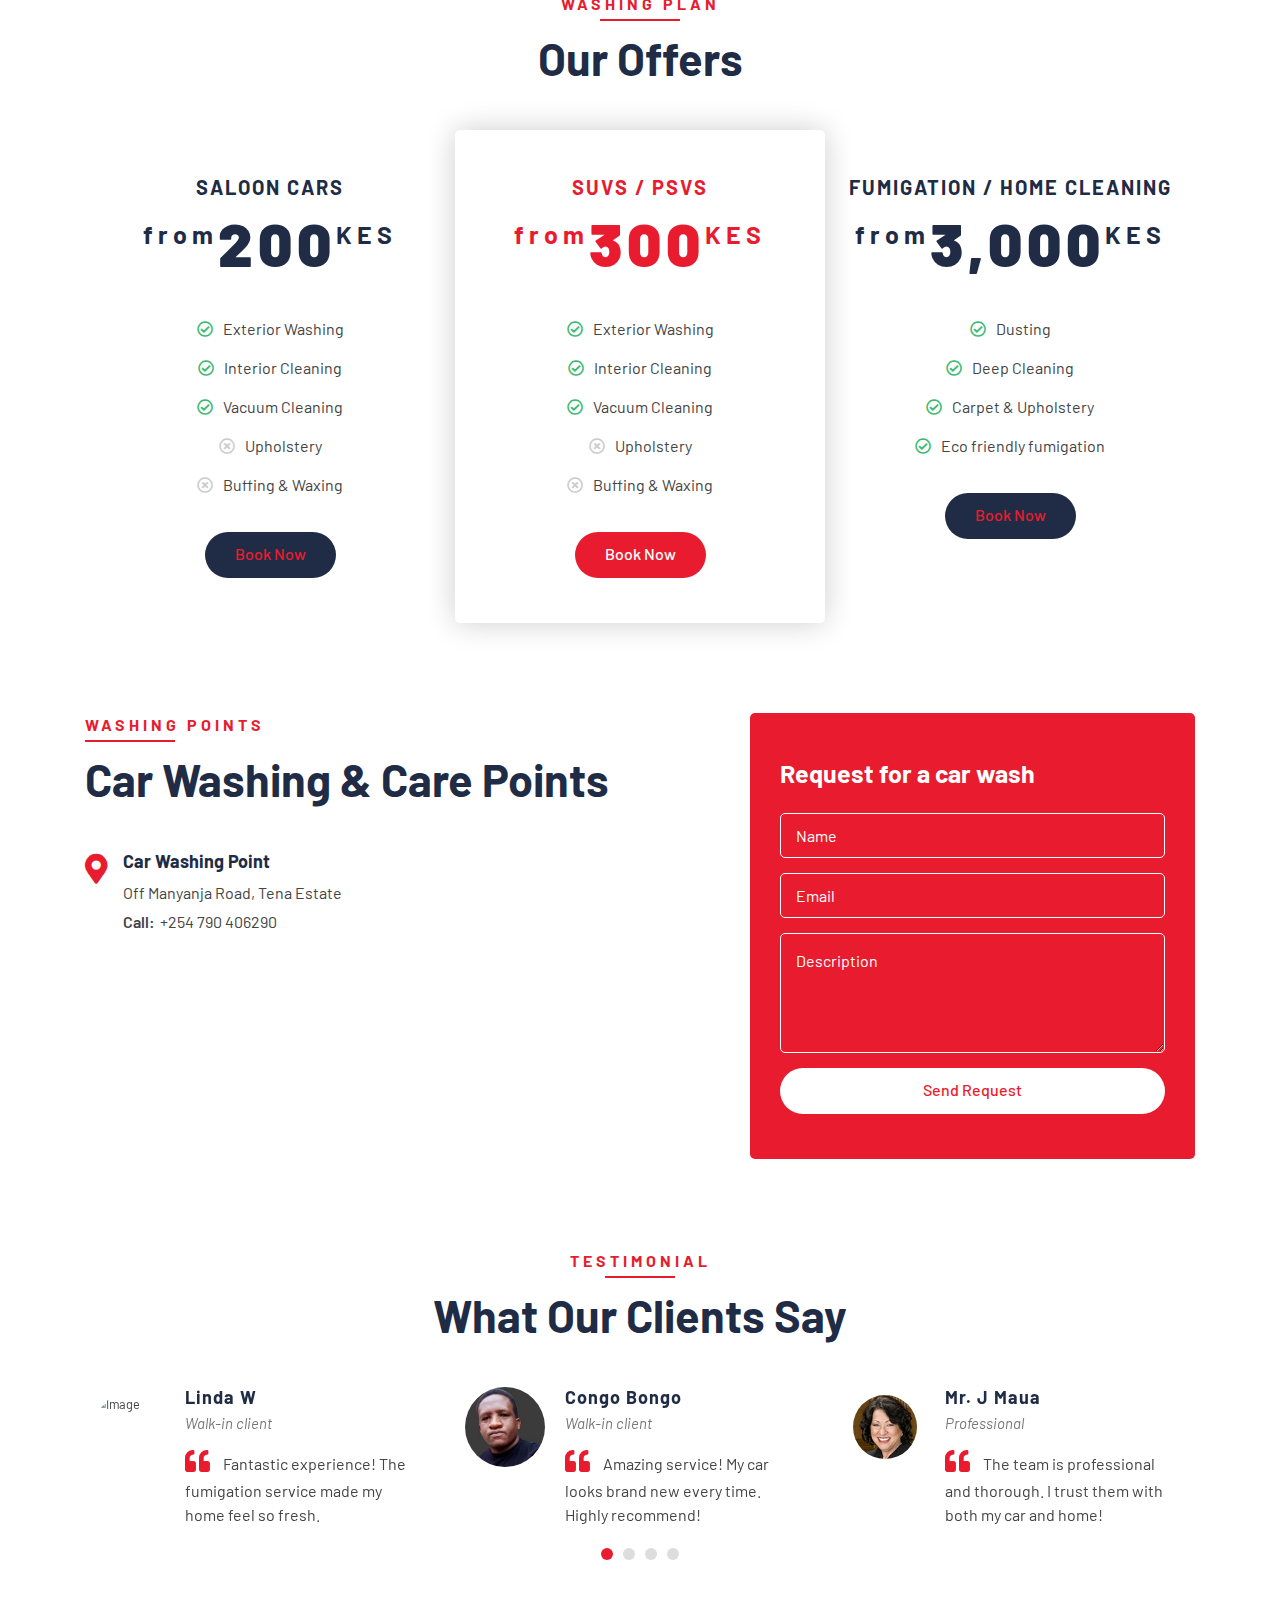
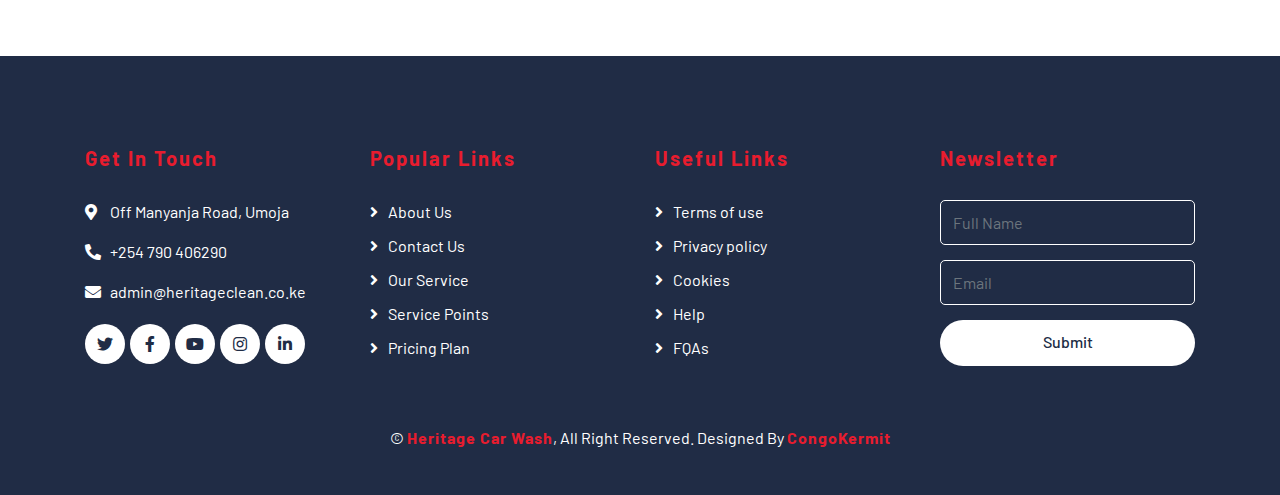
==== commit 3085c698: "Update index.html" ====
--- a/index.html
+++ b/index.html
@@ -4,8 +4,8 @@
         <meta charset="utf-8">
         <title>Heritage Car Wash</title>
         <meta content="width=device-width, initial-scale=1.0" name="viewport">
-        <meta content="Free Website Template" name="keywords">
-        <meta content="Free Website Template" name="description">
+        <meta name="keywords" content="Car Wash, Car Detailing, Vehicle Cleaning, Heritage Car Wash, Nairobi, Interior Wax, Engine Wash">
+        <meta name="description" content="Heritage Car Wash offers comprehensive car cleaning and detailing services including interior wax, engine wash and more for all vehicle types. Visit us for top-quality service in Nairobi.">
 
         <!-- Favicon -->
         <link href="img/favicon.ico" rel="icon">
@@ -22,6 +22,9 @@
 
         <!-- Template Stylesheet -->
         <link href="css/style.css" rel="stylesheet">
+
+        <!-- Favicon -->
+        <link rel="icon" href="img/favicon.png" type="image/x-icon">
     </head>
 
     <body>
@@ -69,7 +72,7 @@
                                     </div>
                                     <div class="top-bar-text">
                                         <h3>Email Us</h3>
-                                        <p>heritagecarwash@outlook.com</p>
+                                        <p>admin@heritageclean.co.ke</p>
                                     </div>
                                 </div>
                             </div>
@@ -405,7 +408,7 @@
                                     <i class="fa fa-map-marker-alt"></i>
                                     <div class="location-text">
                                         <h3>Car Washing Point</h3>
-                                        <p>Off Kindaruma Road, Kilimani</p>
+                                        <p>Off Manyanja Road, Tena Estate</p>
                                         <p><strong>Call:</strong>+254 790 406290</p>
                                     </div>
                                 </div>
@@ -499,9 +502,9 @@
                     <div class="col-lg-3 col-md-6">
                         <div class="footer-contact">
                             <h2>Get In Touch</h2>
-                            <p><i class="fa fa-map-marker-alt"></i>Off Kindaruma Road, Kilimani</p>
+                            <p><i class="fa fa-map-marker-alt"></i>Off Manyanja Road, Umoja</p>
                             <p><i class="fa fa-phone-alt"></i>+254 790 406290</p>
-                            <p><i class="fa fa-envelope"></i>heritagecarwash@outlook.com</p>
+                            <p><i class="fa fa-envelope"></i>admin@heritageclean.co.ke</p>
                             <div class="footer-social">
                                 <a class="btn" href=""><i class="fab fa-twitter"></i></a>
                                 <a class="btn" href=""><i class="fab fa-facebook-f"></i></a>
@@ -544,7 +547,7 @@
                 </div>
             </div>
             <div class="container copyright">
-                <p>&copy; <a href="#">Heritage Car Wash</a>, All Right Reserved. Designed By <a href="https://github.com/byCongo">HTML Codex</a></p>
+                <p>&copy; <a href="#">Heritage Car Wash</a>, All Right Reserved. Designed By <a href="https://github.com/byCongo">CongoKermit</a></p>
             </div>
         </div>
         <!-- Footer End -->
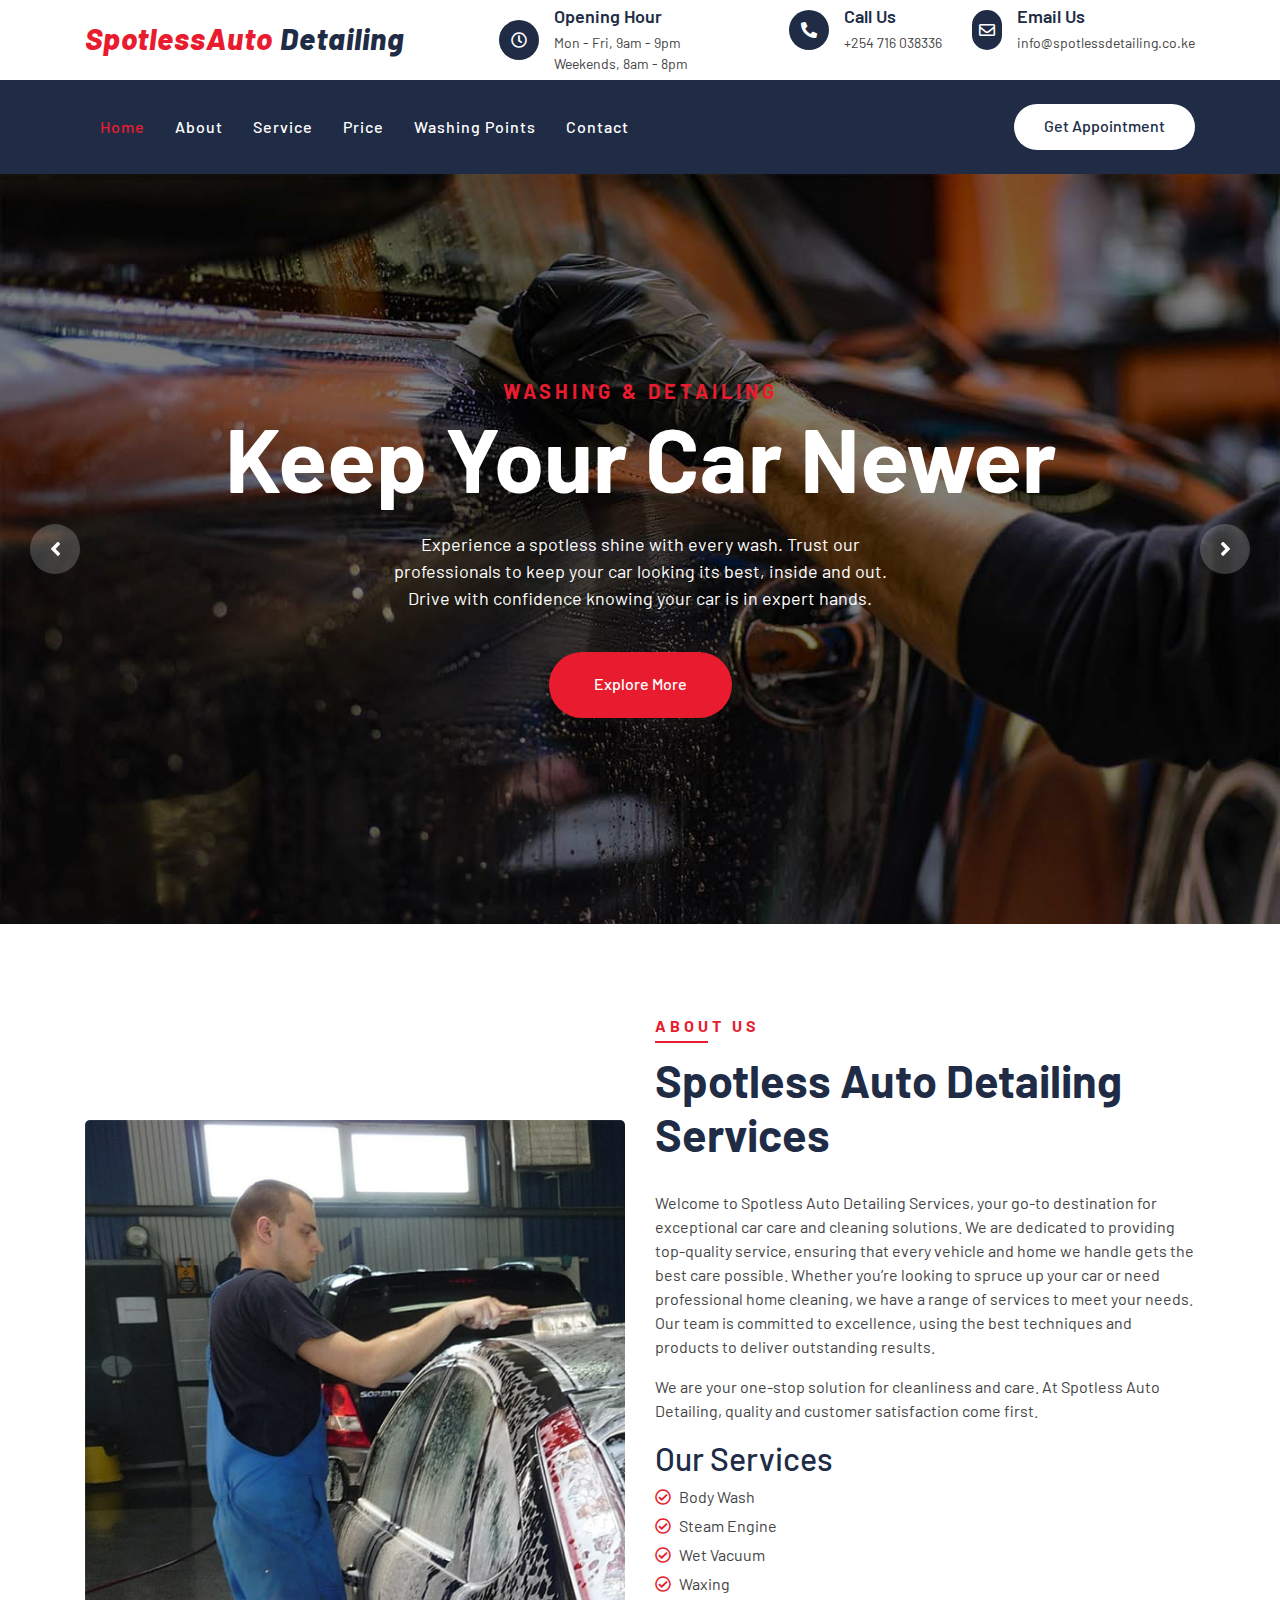
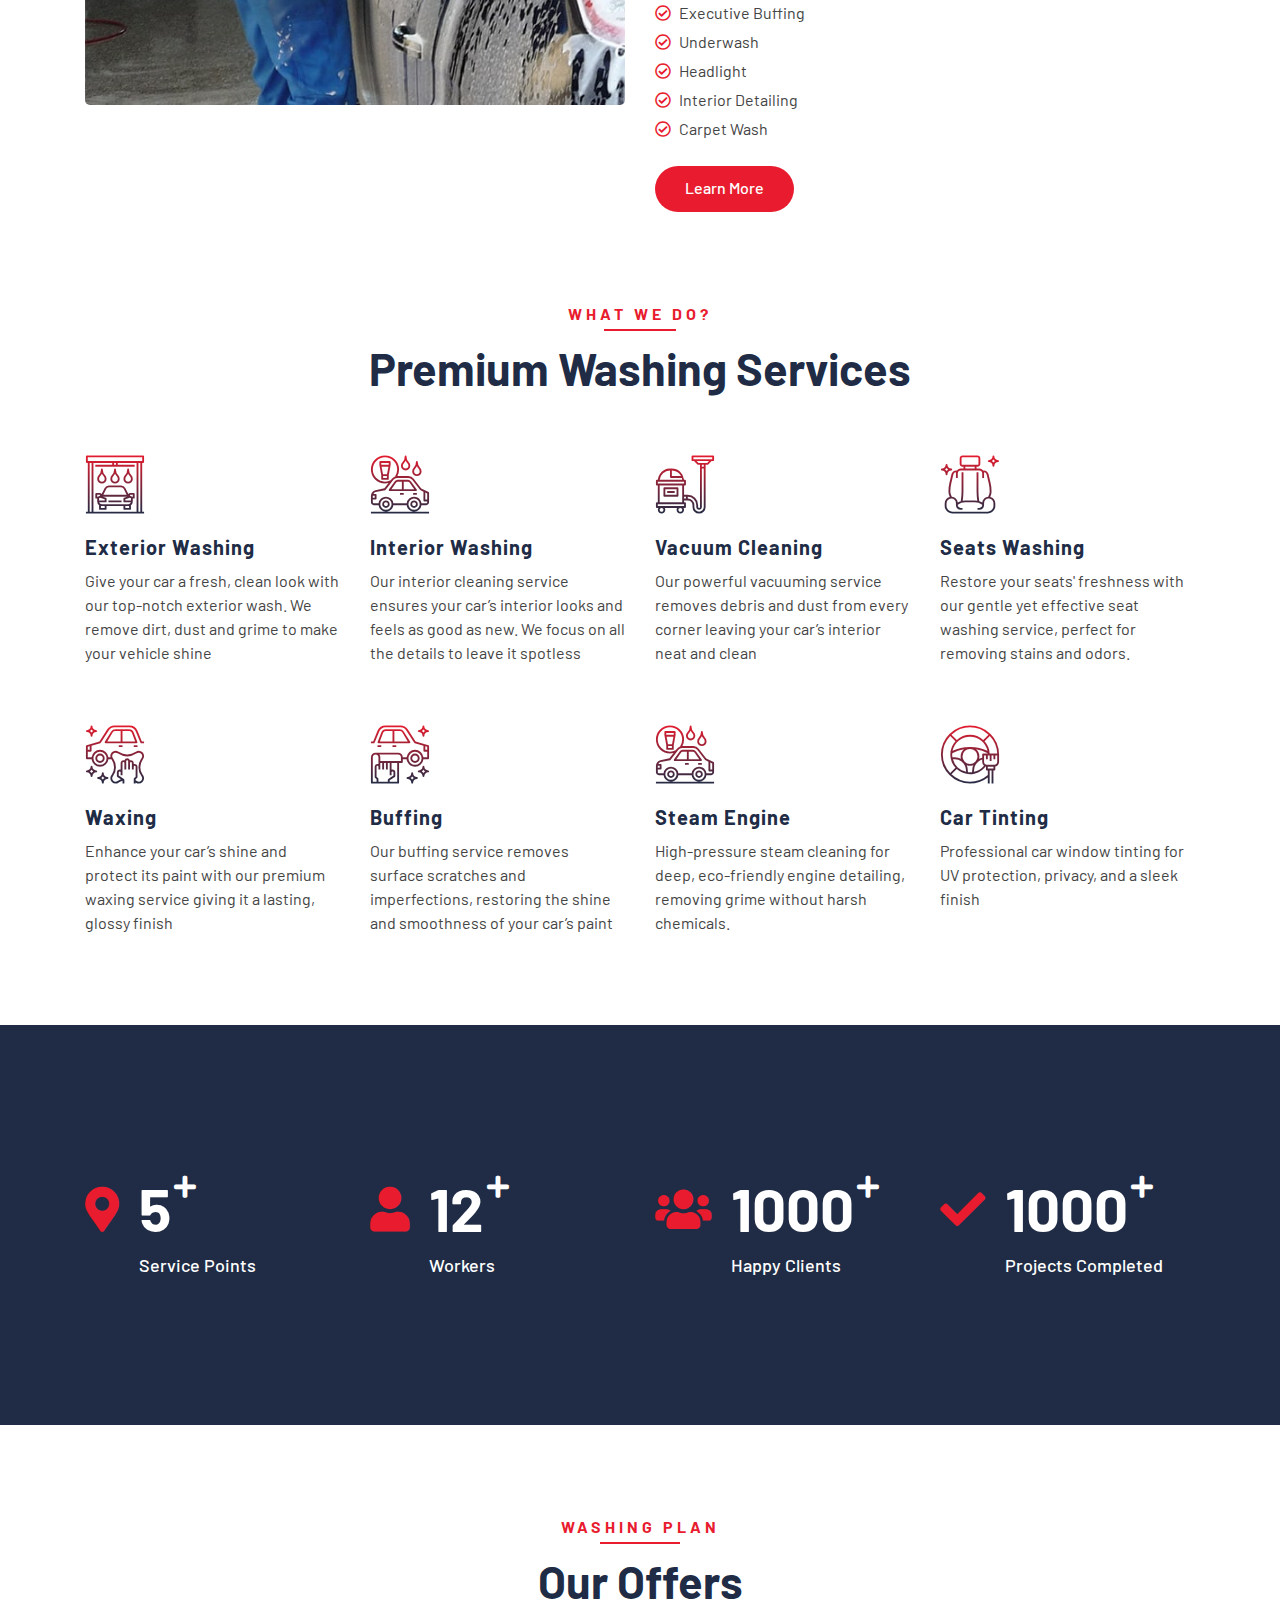
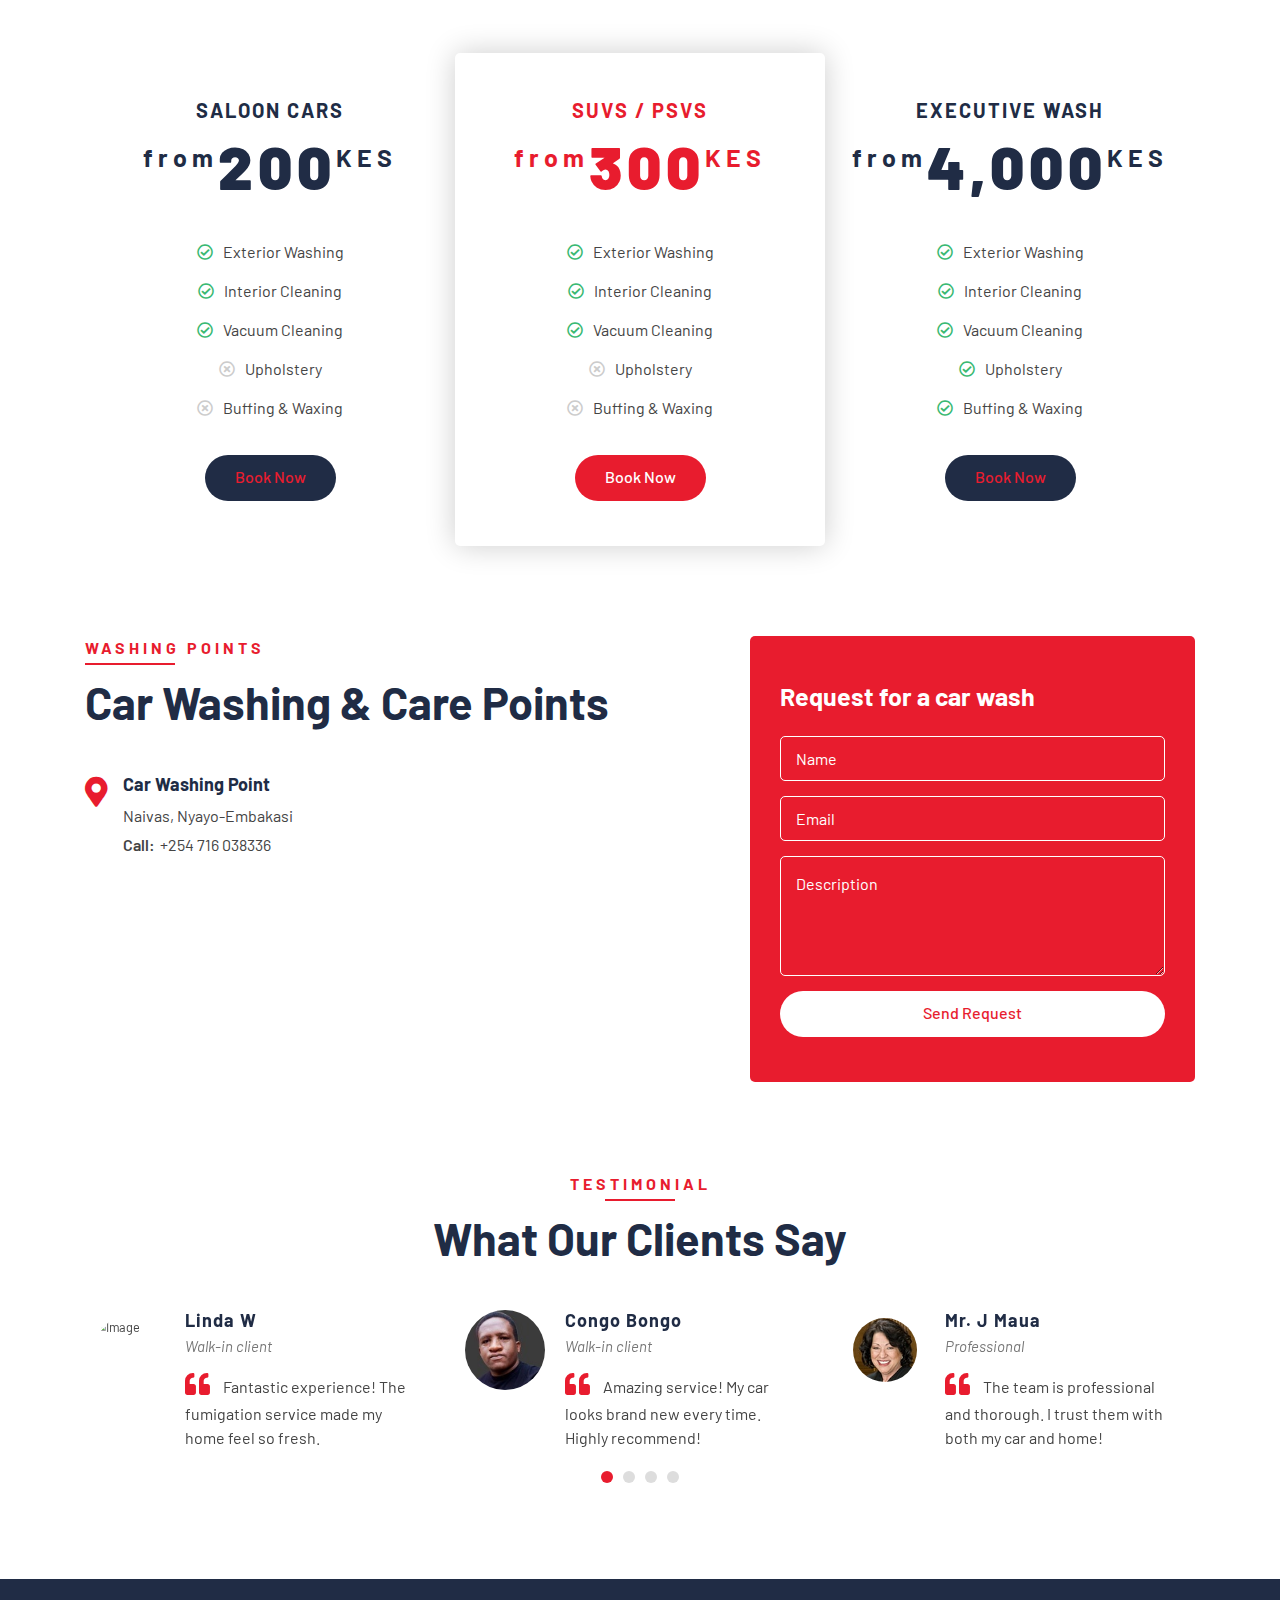
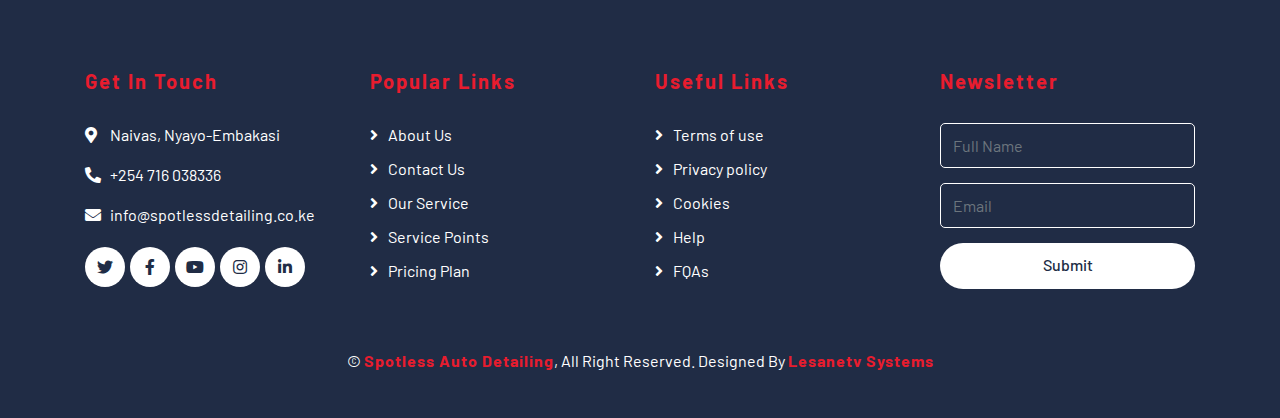
==== commit 54f61c00: "Initial commit" ====
--- a/index.html
+++ b/index.html
@@ -2,10 +2,10 @@
 <html lang="en">
     <head>
         <meta charset="utf-8">
-        <title>Heritage Car Wash</title>
+        <title>Spotless Auto Detailing</title>
         <meta content="width=device-width, initial-scale=1.0" name="viewport">
-        <meta name="keywords" content="Car Wash, Car Detailing, Vehicle Cleaning, Heritage Car Wash, Nairobi, Interior Wax, Engine Wash">
-        <meta name="description" content="Heritage Car Wash offers comprehensive car cleaning and detailing services including interior wax, engine wash and more for all vehicle types. Visit us for top-quality service in Nairobi.">
+        <meta name="keywords" content="Car Wash, Car Detailing, Vehicle Cleaning, spotless auto detailing, Nairobi, Interior Wax, Engine Wash">
+        <meta name="description" content="spotless auto detailing offers comprehensive car cleaning and detailing services including interior wax, engine wash and more for all vehicle types. Visit us for top-quality service in Naivas, Nyayo-Embakasi, Nairobi.">
 
         <!-- Favicon -->
         <link href="img/favicon.ico" rel="icon">
@@ -35,7 +35,7 @@
                     <div class="col-lg-4 col-md-12">
                         <div class="logo">
                             <a href="index.html">
-                                <h1>Heritage<span>CarWash</span></h1>
+                                <h1>SpotlessAuto<span> Detailing</span></h1>
                                 <!-- <img src="img/logo.jpg" alt="Logo"> -->
                             </a>
                         </div>
@@ -61,7 +61,7 @@
                                     </div>
                                     <div class="top-bar-text">
                                         <h3>Call Us</h3>
-                                        <p>+254 790 406290</p>
+                                        <p>+254 716 038336</p>
                                     </div>
                                 </div>
                             </div>
@@ -72,7 +72,7 @@
                                     </div>
                                     <div class="top-bar-text">
                                         <h3>Email Us</h3>
-                                        <p>admin@heritageclean.co.ke</p>
+                                        <p>info@spotlessdetailing.co.ke</p>
                                     </div>
                                 </div>
                             </div>
@@ -172,28 +172,28 @@
                     <div class="col-lg-6">
                         <div class="section-header text-left">
                             <p>About Us</p>
-                            <h2>Heritage Car Wash Services</h2>
+                            <h2>Spotless Auto Detailing Services</h2>
                         </div>
                         <div class="about-content">
                             <p>
-                                Welcome to Heritage Car Wash Services, your go-to destination for exceptional car care and cleaning solutions. We are dedicated to providing top-quality service, ensuring that every vehicle and home we handle gets the best care possible. Whether you’re looking to spruce up your car or need professional home cleaning, we have a range of services to meet your needs. Our team is committed to excellence, using the best techniques and products to deliver outstanding results.
-                            </p>
-                            <p>
-                                We are your one-stop solution for cleanliness and care. At Heritage Car Wash, quality and customer satisfaction come first.
+                                Welcome to Spotless Auto Detailing Services, your go-to destination for exceptional car care and cleaning solutions. We are dedicated to providing top-quality service, ensuring that every vehicle and home we handle gets the best care possible. Whether you’re looking to spruce up your car or need professional home cleaning, we have a range of services to meet your needs. Our team is committed to excellence, using the best techniques and products to deliver outstanding results.
+                            </p>
+                            <p>
+                                We are your one-stop solution for cleanliness and care. At Spotless Auto Detailing, quality and customer satisfaction come first.
                             </p>
                             <h2>Our Services</h2>
                             <ul>
-                                <li><i class="far fa-check-circle"></i>Body wash</li>
-                                <li><i class="far fa-check-circle"></i>Engine wash</li>
-                                <li><i class="far fa-check-circle"></i>Water splash</li>
+                                <li><i class="far fa-check-circle"></i>Body Wash</li>
+                                <li><i class="far fa-check-circle"></i>Steam Engine</li>
+                                <li><i class="far fa-check-circle"></i>Wet Vacuum</li>
                                 <li><i class="far fa-check-circle"></i>Waxing</li>
-                                <li><i class="far fa-check-circle"></i>Buffing</li>
+                                <li><i class="far fa-check-circle"></i>Executive Buffing</li>
                                 <li><i class="far fa-check-circle"></i>Underwash</li>
-                                <li><i class="far fa-check-circle"></i>Acid wash</li>
-                                <li><i class="far fa-check-circle"></i>Interior cleaning</li>
-                                <li><i class="far fa-check-circle"></i>Upholstery cleaning</li>
-                                <li><i class="far fa-check-circle"></i>Home cleaning services</li>
-                                <li><i class="far fa-check-circle"></i>Fumigation services</li>
+                                <li><i class="far fa-check-circle"></i>Headlight</li>
+                                <li><i class="far fa-check-circle"></i>Interior Detailing</li>
+                                <li><i class="far fa-check-circle"></i>Carpet Wash</li>
+                               <!--<li><i class="far fa-check-circle"></i>Home cleaning services</li>-->
+                                <!--<li><i class="far fa-check-circle"></i>Fumigation services</li>-->
                             </ul>
                             <a class="btn btn-custom" href="">Learn More</a>
                         </div>
@@ -257,15 +257,15 @@
                     <div class="col-lg-3 col-md-6">
                         <div class="service-item">
                             <i class="flaticon-car-wash"></i>
-                            <h3>Home Cleaning</h3>
-                            <p>Extend our premium service to your home! We provide thorough cleaning to make your space feel fresh and inviting</p>
+                            <h3>Steam Engine</h3>
+                            <p>High-pressure steam cleaning for deep, eco-friendly engine detailing, removing grime without harsh chemicals.</p>
                         </div>
                     </div>
                     <div class="col-lg-3 col-md-6">
                         <div class="service-item">
                             <i class="flaticon-brush-1"></i>
-                            <h3>Fumigation</h3>
-                            <p>Ensure a healthy, pest-free environment in your car and home with our effective fumigation service targeting unwanted pests safely</p>
+                            <h3>Car Tinting</h3>
+                            <p>Professional car window tinting for UV protection, privacy, and a sleek finish</p>
                         </div>
                     </div>
                 </div>
@@ -371,15 +371,16 @@
                     <div class="col-md-4">
                         <div class="price-item">
                             <div class="price-header">
-                                <h3>Fumigation / Home Cleaning</h3>
-                                <h2><span>from</span><strong>3,000</strong><span>KES</span></h2>
+                                <h3>Executive Wash</h3>
+                                <h2><span>from</span><strong>4,000</strong><span>KES</span></h2>
                             </div>
                             <div class="price-body">
                                 <ul>
-                                    <li><i class="far fa-check-circle"></i>Dusting</li>
-                                    <li><i class="far fa-check-circle"></i>Deep Cleaning</li>
-                                    <li><i class="far fa-check-circle"></i>Carpet & Upholstery</li>
-                                    <li><i class="far fa-check-circle"></i>Eco friendly fumigation</li>
+                                    <li><i class="far fa-check-circle"></i>Exterior Washing</li>
+                                    <li><i class="far fa-check-circle"></i>Interior Cleaning</li>
+                                    <li><i class="far fa-check-circle"></i>Vacuum Cleaning</li>
+                                    <li><i class="far fa-check-circle"></i>Upholstery</li>
+                                    <li><i class="far fa-check-circle"></i>Buffing & Waxing</li>
                                 </ul>
                             </div>
                             <div class="price-footer">
@@ -408,8 +409,8 @@
                                     <i class="fa fa-map-marker-alt"></i>
                                     <div class="location-text">
                                         <h3>Car Washing Point</h3>
-                                        <p>Off Manyanja Road, Tena Estate</p>
-                                        <p><strong>Call:</strong>+254 790 406290</p>
+                                        <p>Naivas, Nyayo-Embakasi</p>
+                                        <p><strong>Call:</strong>+254 716 038336</p>
                                     </div>
                                 </div>
                             </div>
@@ -502,9 +503,9 @@
                     <div class="col-lg-3 col-md-6">
                         <div class="footer-contact">
                             <h2>Get In Touch</h2>
-                            <p><i class="fa fa-map-marker-alt"></i>Off Manyanja Road, Umoja</p>
-                            <p><i class="fa fa-phone-alt"></i>+254 790 406290</p>
-                            <p><i class="fa fa-envelope"></i>admin@heritageclean.co.ke</p>
+                            <p><i class="fa fa-map-marker-alt"></i>Naivas, Nyayo-Embakasi</p>
+                            <p><i class="fa fa-phone-alt"></i>+254 716 038336</p>
+                            <p><i class="fa fa-envelope"></i>info@spotlessdetailing.co.ke</p>
                             <div class="footer-social">
                                 <a class="btn" href=""><i class="fab fa-twitter"></i></a>
                                 <a class="btn" href=""><i class="fab fa-facebook-f"></i></a>
@@ -547,7 +548,7 @@
                 </div>
             </div>
             <div class="container copyright">
-                <p>&copy; <a href="#">Heritage Car Wash</a>, All Right Reserved. Designed By <a href="https://github.com/byCongo">CongoKermit</a></p>
+                <p>&copy; <a href="#">Spotless Auto Detailing</a>, All Right Reserved. Designed By <a href="#">Lesanetv Systems</a></p>
             </div>
         </div>
         <!-- Footer End -->
--- a/css/style.css
+++ b/css/style.css
@@ -148,7 +148,7 @@
 /**********************************/
 .top-bar {
     position: relative;
-    height: 75px;
+    height: 80px;
     display: flex;
     align-items: center;
     background: #ffffff;
@@ -162,7 +162,7 @@
 .top-bar .logo h1 {
     margin: -4px 0 0 0;
     color: #E81C2E;
-    font-size: 50px;
+    font-size: 30px;
     line-height: 50px;
     font-weight: 800;
     letter-spacing: 1px;
